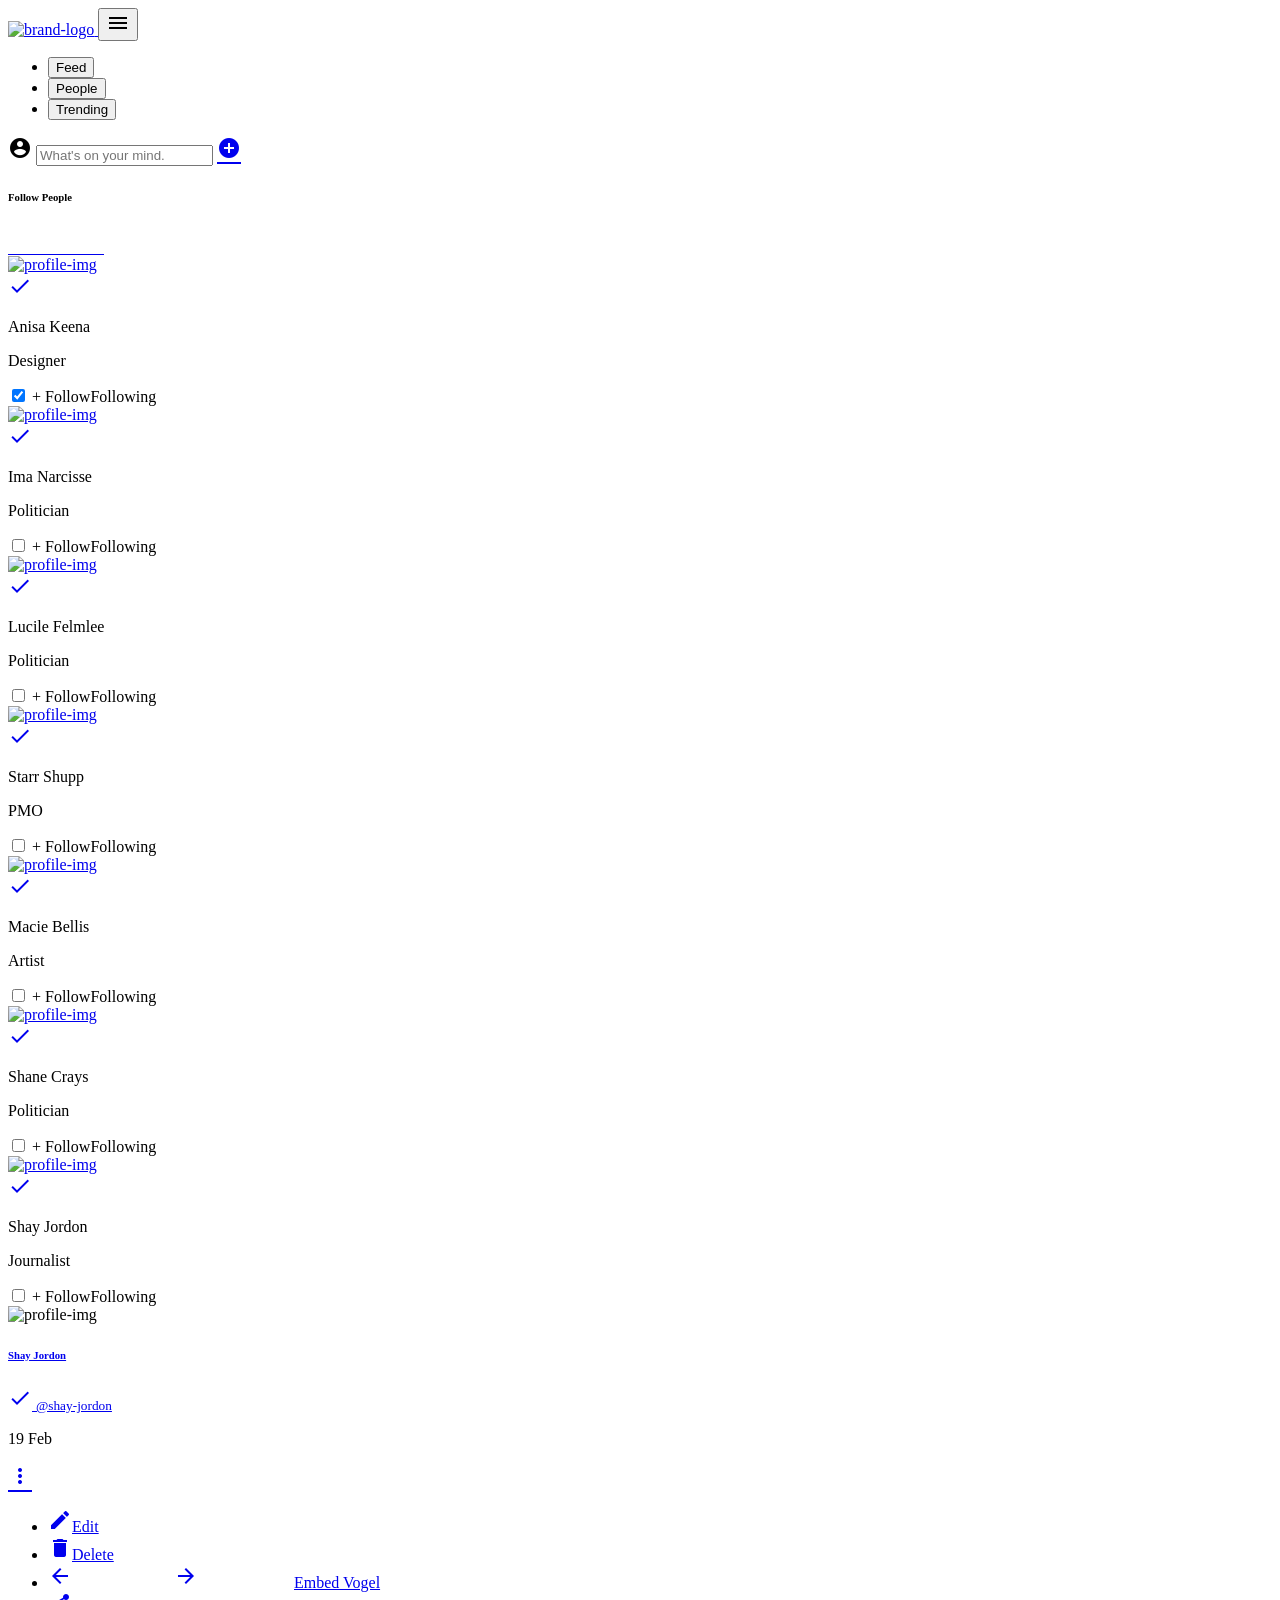
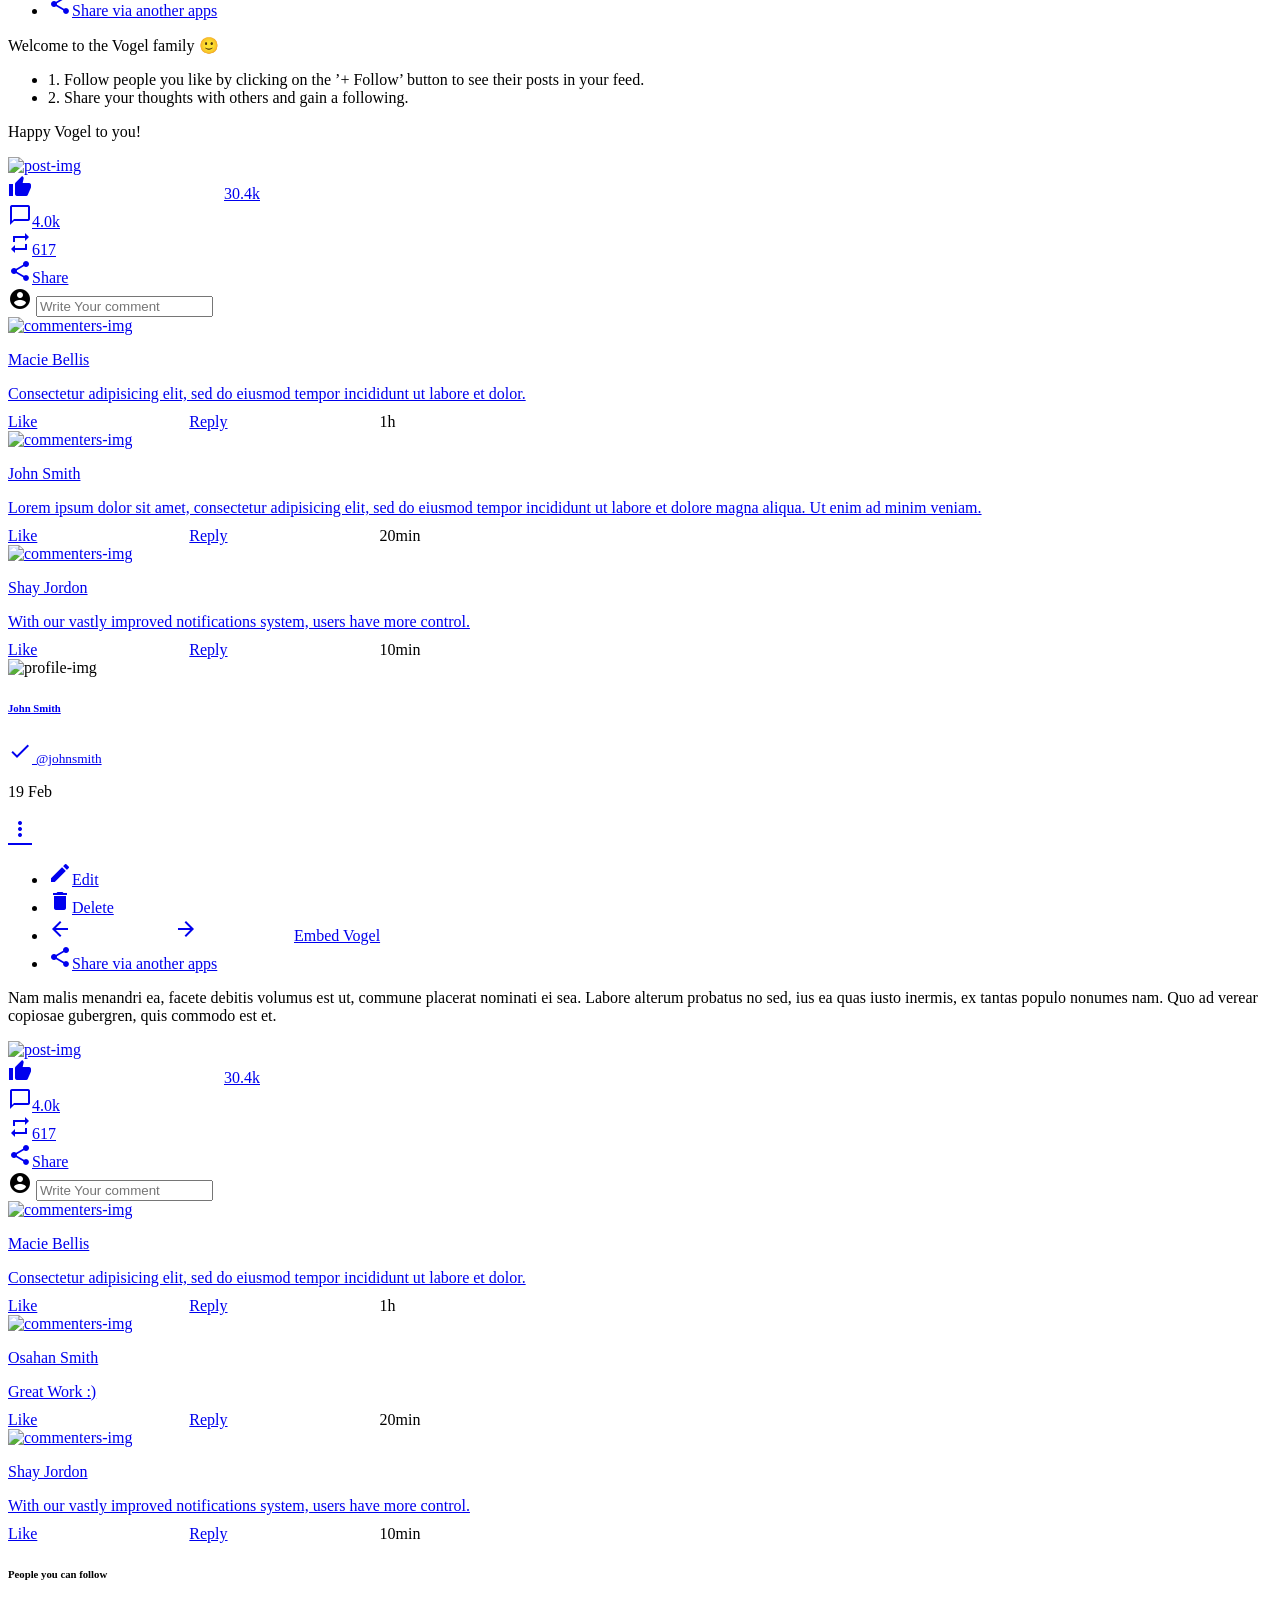
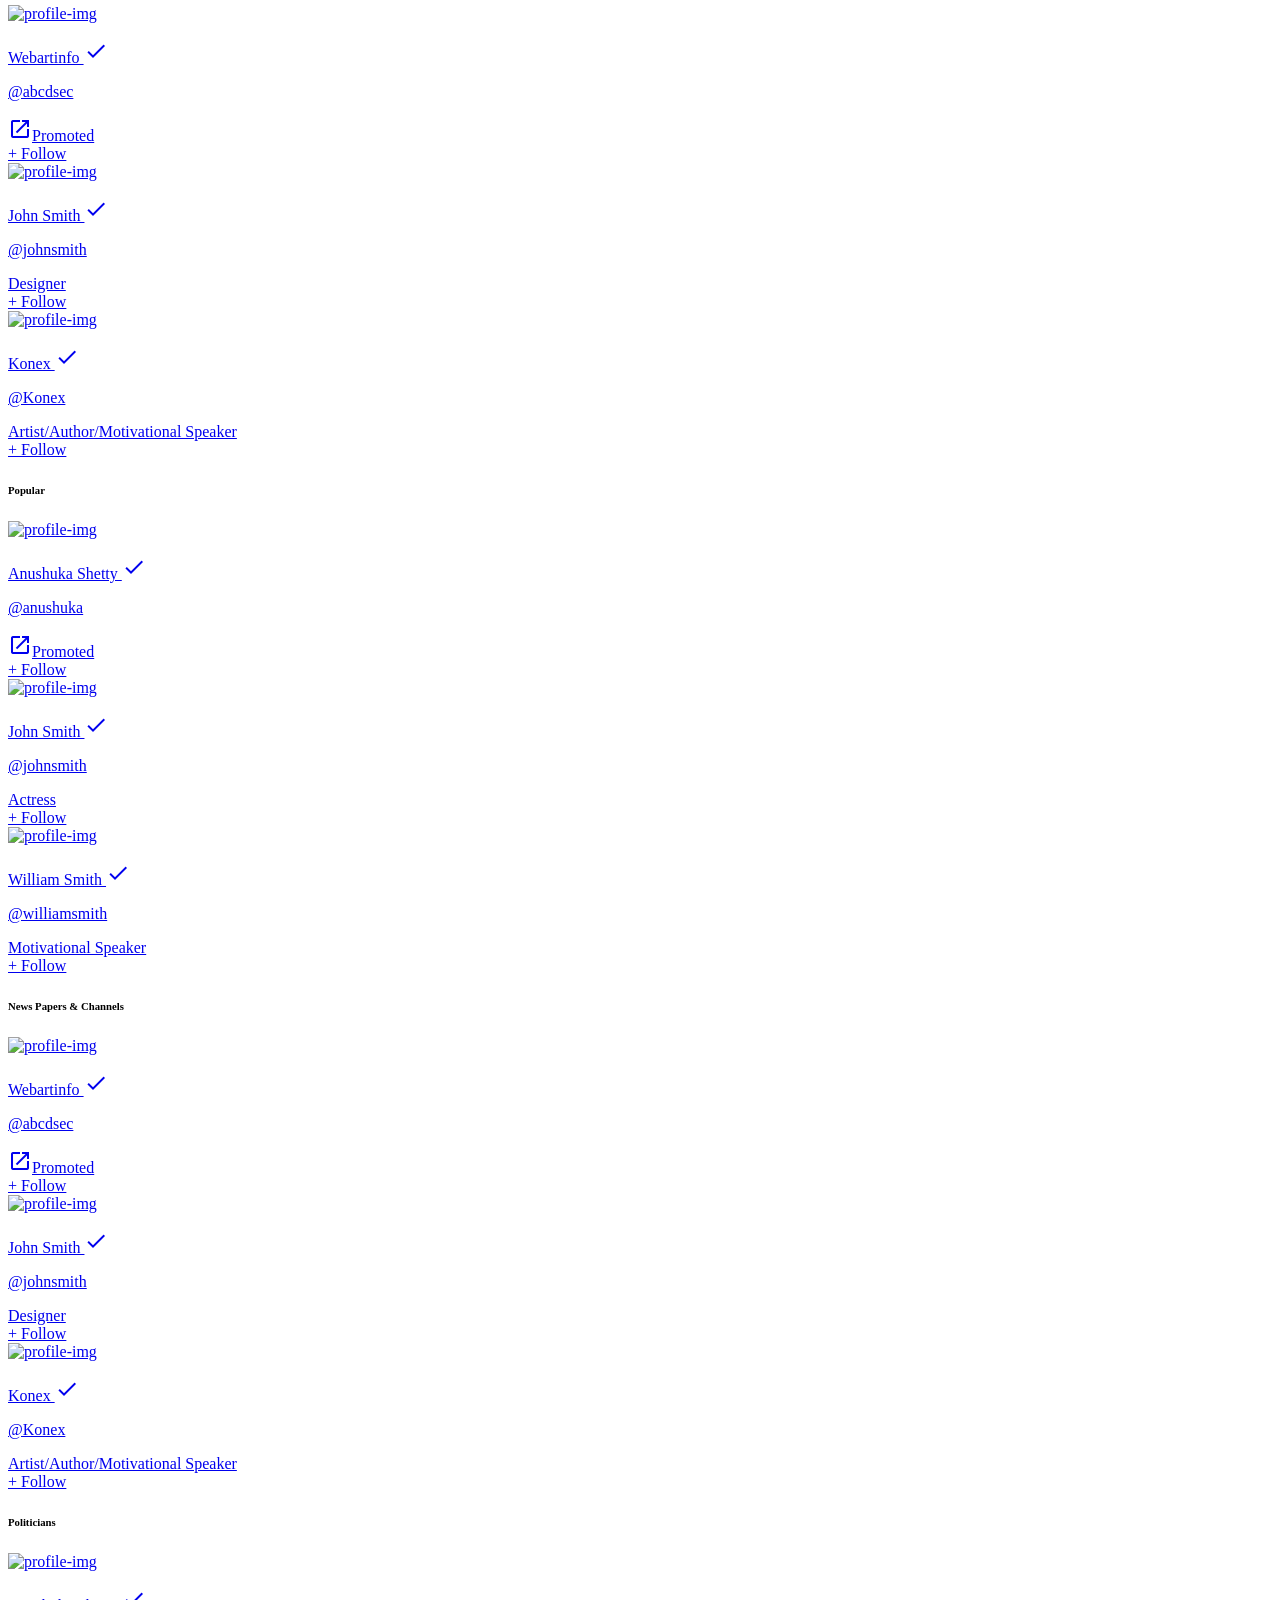
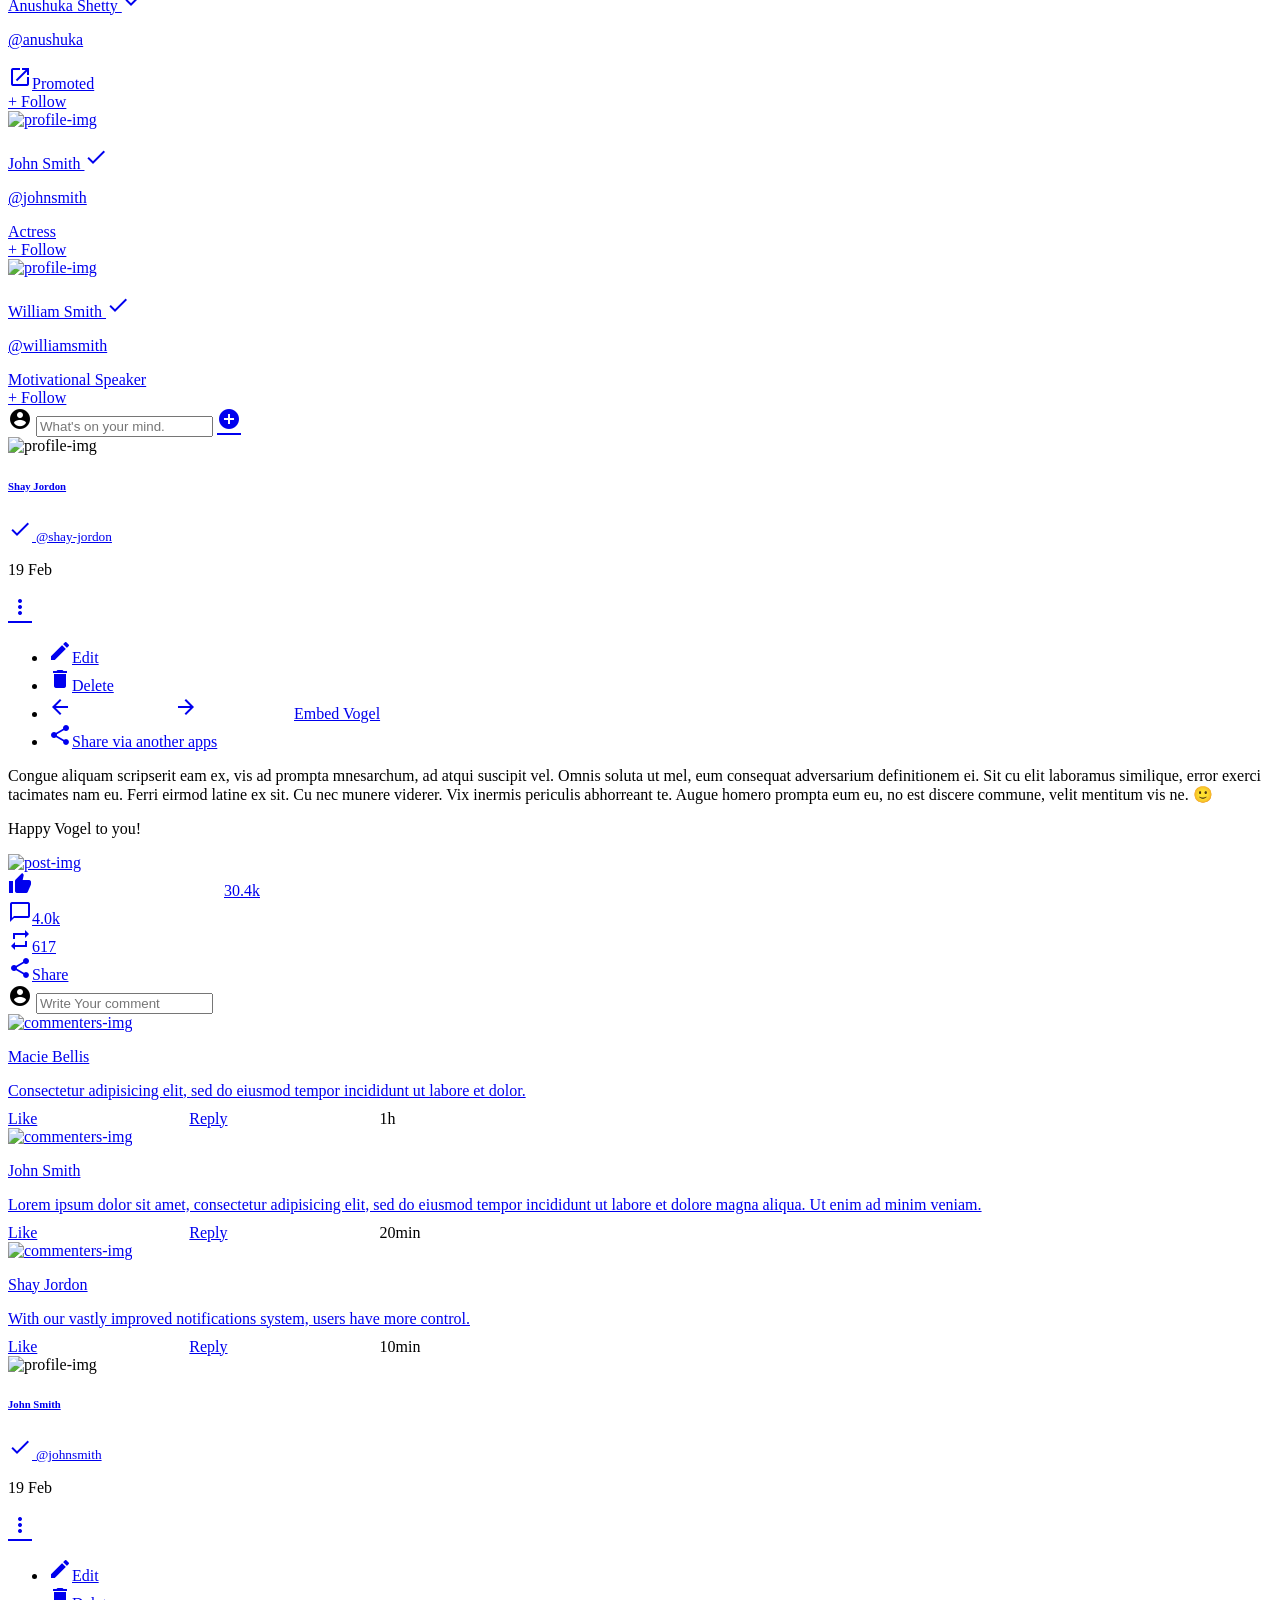
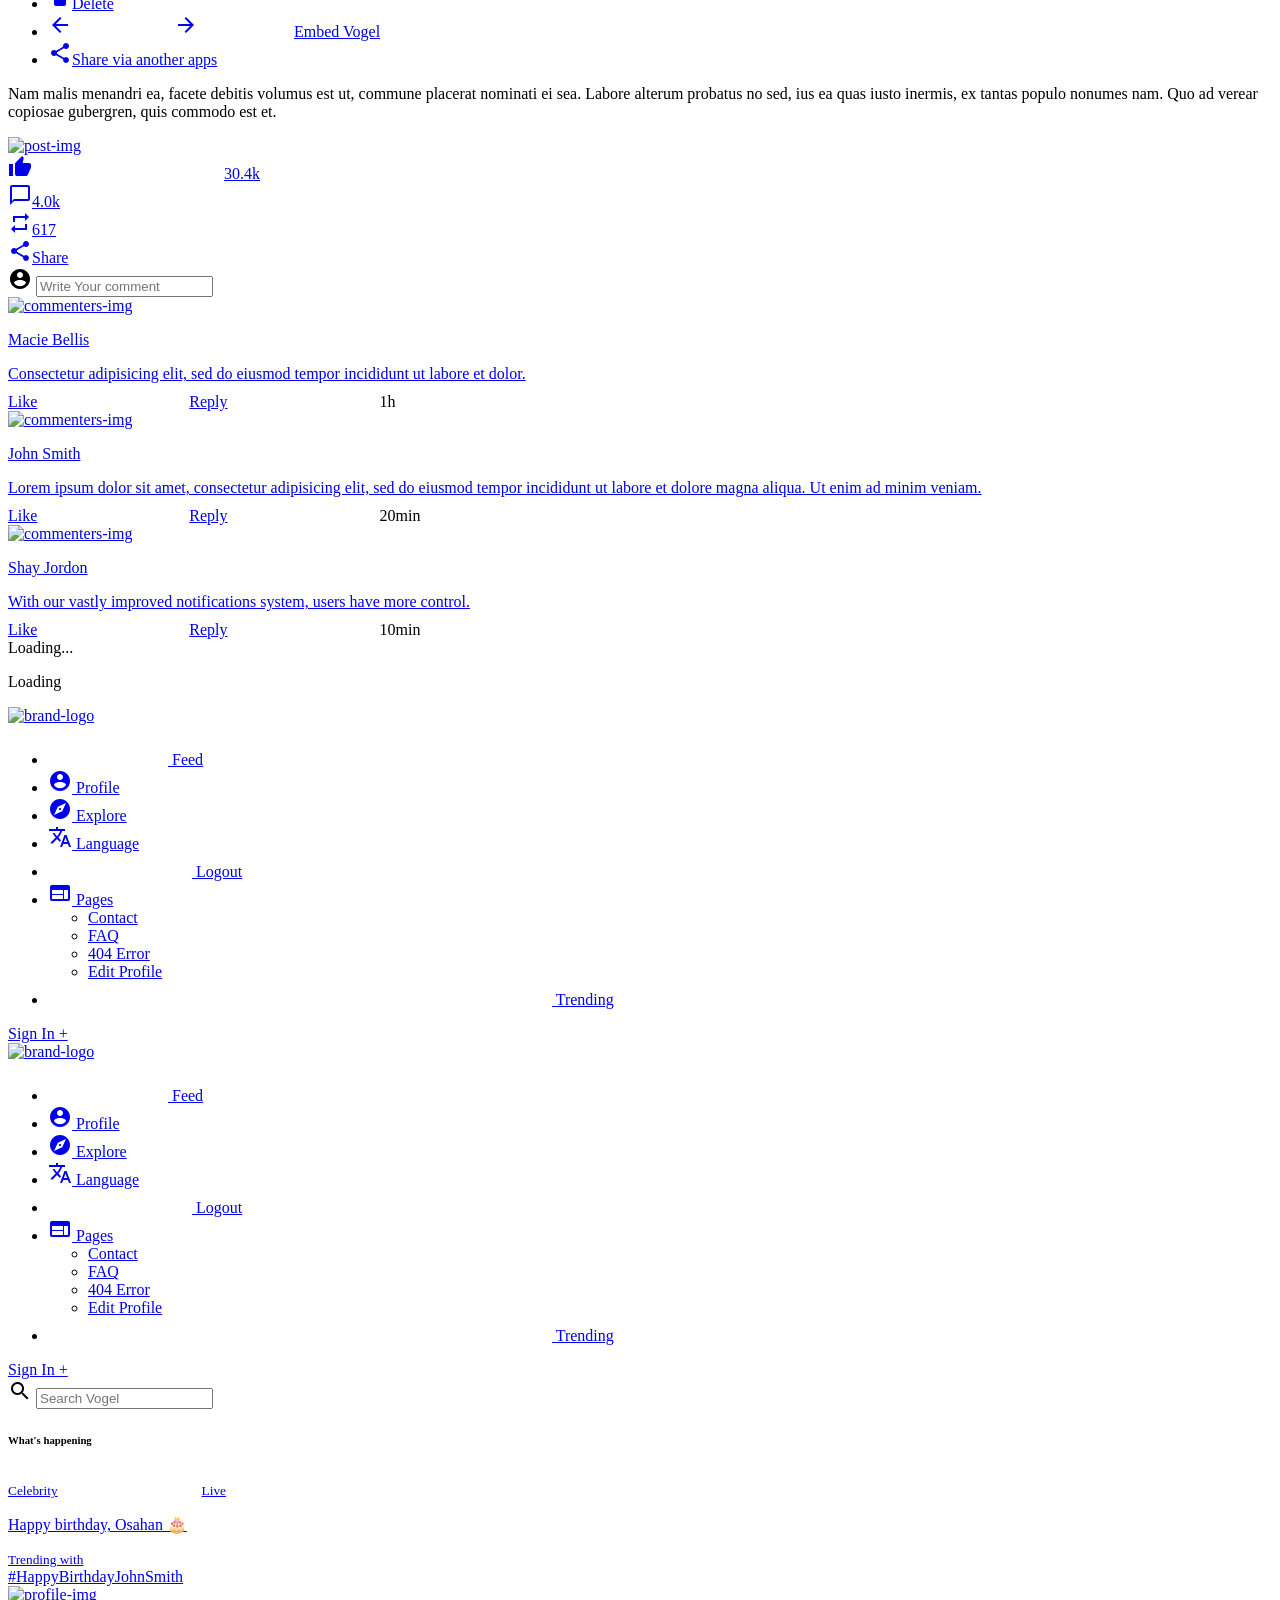
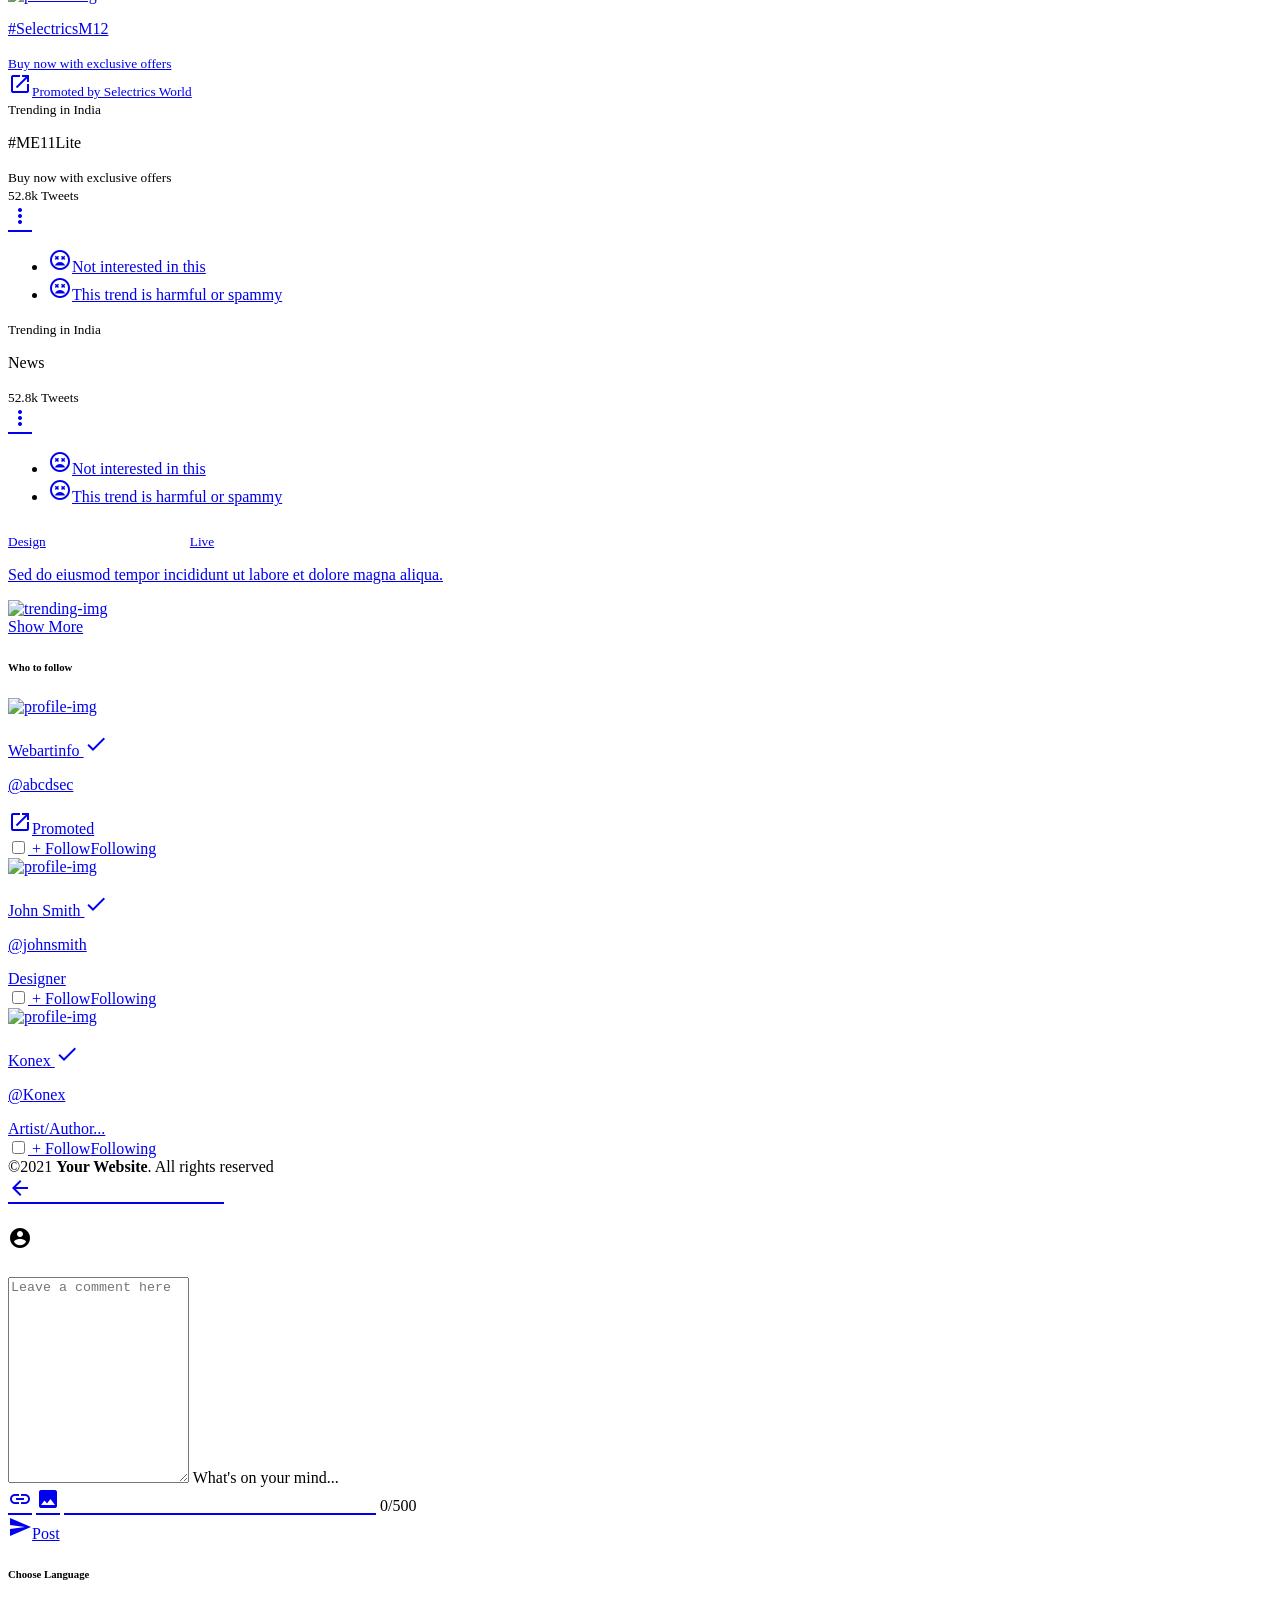
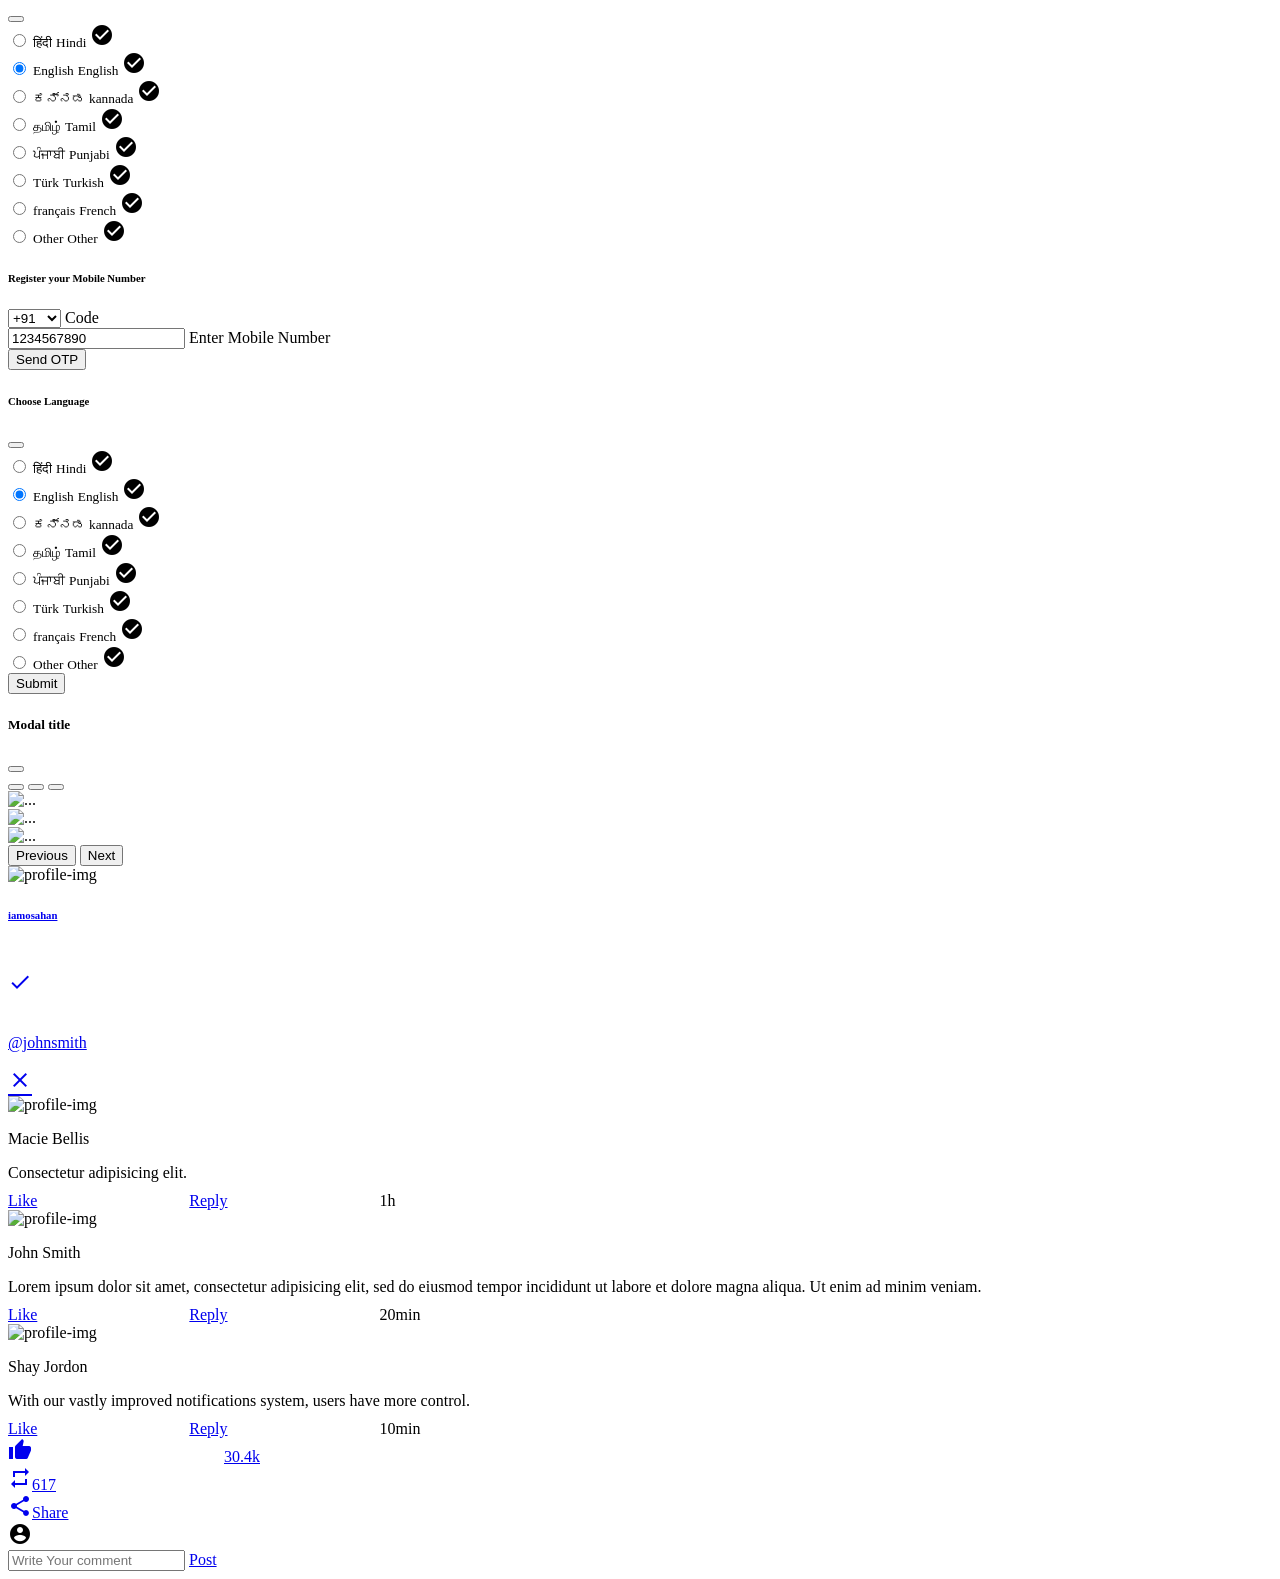
==== BE/src/main/resources/templates/index.html @ ec093f41 "프로젝트 css, js, html 파일 추가 및 설정" ====
<!DOCTYPE html>
<html lang="en">
   <head>
      <!-- Required meta tags -->
      <meta charset="utf-8">
      <meta name="viewport" content="width=device-width, initial-scale=1">
      <link th:rel="icon" type="@{image/png}" th:href="@{img/logo.png}">
      <title>Vogel - Social Network & Community HTML Template</title>
      <meta name="description" content="Vogel - Social Network & Community HTML Template" />
      <meta name="keywords" content="bootstrap5, e-learning, forum, games, online course, Social Community, social events, social feed, social media, social media template, social network html, social sharing, twitter" />
      <!-- Bootstrap CSS -->
      <link th:href="@{/vendor/bootstrap/css/bootstrap.min.css}" rel="stylesheet">
      <!-- Slich Slider -->
      <link th:href="@{/vendor/slick/slick/slick.css}" rel="stylesheet">
      <link th:href="@{/vendor/slick/slick/slick-theme.css}" rel="stylesheet">
      <!-- Icofont -->
      <link th:href="@{/vendor/icofont/icofont.min.css}" rel="stylesheet">
      <!-- Font Icons -->
      <link th:href="@{/vendor/icons/css/materialdesignicons.min.css}" rel="stylesheet" type="text/css">
      <!-- Custom Css -->
      <link th:href="@{/css/style.css}" rel="stylesheet">
      <!-- Material Icons -->
      <link href="https://fonts.googleapis.com/icon?family=Material+Icons" rel="stylesheet">
   </head>
   <body class="bg-light">
      <div class="web-none d-flex align-items-center px-3 pt-3">
         <a href="index.html" class="text-decoration-none">
         <img src="img/logo.png" class="img-fluid logo-mobile" alt="brand-logo">
         </a>
         <button class="ms-auto btn btn-primary ln-0" type="button" data-bs-toggle="offcanvas" data-bs-target="#offcanvasExample" aria-controls="offcanvasExample">
         <span class="material-icons">menu</span>
         </button>
      </div>
      <div class="py-4">
         <div class="container">
            <div class="row position-relative">
               <!-- Main Content -->
               <main class="col col-xl-6 order-xl-2 col-lg-12 order-lg-1 col-md-12 col-sm-12 col-12">
                  <div class="main-content">
                     <ul class="top-osahan-nav-tab nav nav-pills justify-content-center nav-justified mb-4 shadow-sm rounded-4 overflow-hidden bg-white sticky-sidebar2" id="pills-tab" role="tablist">
                        <li class="nav-item" role="presentation">
                           <button class="p-3 nav-link text-muted active" id="pills-feed-tab" data-bs-toggle="pill" data-bs-target="#pills-feed" type="button" role="tab" aria-controls="pills-feed" aria-selected="true">Feed</button>
                        </li>
                        <li class="nav-item" role="presentation">
                           <button class="p-3 nav-link text-muted" id="pills-people-tab" data-bs-toggle="pill" data-bs-target="#pills-people" type="button" role="tab" aria-controls="pills-people" aria-selected="false">People</button>
                        </li>
                        <li class="nav-item" role="presentation">
                           <button class="p-3 nav-link text-muted" id="pills-trending-tab" data-bs-toggle="pill" data-bs-target="#pills-trending" type="button" role="tab" aria-controls="pills-trending" aria-selected="false">Trending</button>
                        </li>
                     </ul>
                     <div class="tab-content" id="pills-tabContent">
                        <div class="tab-pane fade show active" id="pills-feed" role="tabpanel" aria-labelledby="pills-feed-tab">
                           <!-- Post Tab -->
                           <div class="input-group mb-4 shadow-sm rounded-4 overflow-hidden py-2 bg-white" data-bs-toggle="modal" data-bs-target="#postModal">
                              <span class="input-group-text material-icons border-0 bg-white text-primary">account_circle</span>
                              <input type="text" class="form-control border-0 fw-light ps-1" placeholder="What's on your mind.">
                              <a href="#" class="text-decoration-none input-group-text bg-white border-0 material-icons text-primary">add_circle</a>
                           </div>
                           <!-- Follow People -->
                           <div>
                              <div class="d-flex align-items-center justify-content-between mb-1">
                                 <h6 class="mb-0 fw-bold text-body">Follow People</h6>
                                 <a href="#" class="text-dark text-decoration-none material-icons">east</a>
                              </div>
                              <!-- Slider Accounts -->
                              <div class="account-slider">
                                 <!-- Account Item -->
                                 <div class="account-item">
                                    <div class="me-2 bg-white shadow-sm rounded-4 p-3 user-list-item d-flex justify-content-center my-2">
                                       <div class="text-center">
                                          <div class="position-relative d-flex justify-content-center">
                                             <a href="profile.html" class="text-decoration-none">
                                                <img src="img/rmate1.jpg" class="img-fluid rounded-circle mb-3" alt="profile-img">
                                                <div class="position-absolute">
                                                   <span class="material-icons bg-primary small p-1 fw-bold text-white rounded-circle">done</span>
                                                </div>
                                             </a>
                                          </div>
                                          <p class="fw-bold text-dark m-0">Anisa Keena</p>
                                          <p class="small text-muted">Designer</p>
                                          <div class="btn-group" role="group" aria-label="Basic checkbox toggle button group">
                                             <input type="checkbox" class="btn-check" id="btncheck1" checked>
                                             <label class="btn btn-outline-primary btn-sm px-3 rounded-pill" for="btncheck1"><span class="follow">+ Follow</span><span class="following d-none">Following</span></label>
                                          </div>
                                       </div>
                                    </div>
                                 </div>
                                 <!-- Account Item -->
                                 <div class="account-item">
                                    <div class="me-2 bg-white shadow-sm rounded-4 p-3 user-list-item d-flex justify-content-center my-2">
                                       <div class="text-center">
                                          <div class="position-relative d-flex justify-content-center">
                                             <a href="profile.html" class="text-decoration-none">
                                                <img src="img/rmate2.jpg" class="img-fluid rounded-circle mb-3" alt="profile-img">
                                                <div class="position-absolute">
                                                   <span class="material-icons bg-primary small p-1 fw-bold text-white rounded-circle">done</span>
                                                </div>
                                             </a>
                                          </div>
                                          <p class="fw-bold text-dark m-0">Ima Narcisse</p>
                                          <p class="small text-muted">Politician</p>
                                          <div class="btn-group" role="group" aria-label="Basic checkbox toggle button group">
                                             <input type="checkbox" class="btn-check" id="btncheck2">
                                             <label class="btn btn-outline-primary btn-sm px-3 rounded-pill" for="btncheck2"><span class="follow">+ Follow</span><span class="following d-none">Following</span></label>
                                          </div>
                                       </div>
                                    </div>
                                 </div>
                                 <!-- Account Item -->
                                 <div class="account-item">
                                    <div class="me-2 bg-white shadow-sm rounded-4 p-3 user-list-item d-flex justify-content-center my-2">
                                       <div class="text-center">
                                          <div class="position-relative d-flex justify-content-center">
                                             <a href="profile.html" class="text-decoration-none">
                                                <img src="img/rmate3.jpg" class="img-fluid rounded-circle mb-3" alt="profile-img">
                                                <div class="position-absolute">
                                                   <span class="material-icons bg-primary small p-1 fw-bold text-white rounded-circle">done</span>
                                                </div>
                                             </a>
                                          </div>
                                          <p class="fw-bold text-dark m-0">Lucile Felmlee</p>
                                          <p class="small text-muted">Politician</p>
                                          <div class="btn-group" role="group" aria-label="Basic checkbox toggle button group">
                                             <input type="checkbox" class="btn-check" id="btncheck3">
                                             <label class="btn btn-outline-primary btn-sm px-3 rounded-pill" for="btncheck3"><span class="follow">+ Follow</span><span class="following d-none">Following</span></label>
                                          </div>
                                       </div>
                                    </div>
                                 </div>
                                 <!-- Account Item -->
                                 <div class="account-item">
                                    <div class="me-2 bg-white shadow-sm rounded-4 p-3 user-list-item d-flex justify-content-center my-2">
                                       <div class="text-center">
                                          <div class="position-relative d-flex justify-content-center">
                                             <a href="profile.html" class="text-decoration-none">
                                                <img src="img/rmate4.jpg" class="img-fluid rounded-circle mb-3" alt="profile-img">
                                                <div class="position-absolute">
                                                   <span class="material-icons bg-primary small p-1 fw-bold text-white rounded-circle">done</span>
                                                </div>
                                             </a>
                                          </div>
                                          <p class="fw-bold text-dark m-0">Starr Shupp</p>
                                          <p class="small text-muted">PMO</p>
                                          <div class="btn-group" role="group" aria-label="Basic checkbox toggle button group">
                                             <input type="checkbox" class="btn-check" id="btncheck4">
                                             <label class="btn btn-outline-primary btn-sm px-3 rounded-pill" for="btncheck4"><span class="follow">+ Follow</span><span class="following d-none">Following</span></label>
                                          </div>
                                       </div>
                                    </div>
                                 </div>
                                 <!-- Account Item -->
                                 <div class="account-item">
                                    <div class="me-2 bg-white shadow-sm rounded-4 p-3 user-list-item d-flex justify-content-center my-2">
                                       <div class="text-center">
                                          <div class="position-relative d-flex justify-content-center">
                                             <a href="profile.html" class="text-decoration-none">
                                                <img src="img/rmate1.jpg" class="img-fluid rounded-circle mb-3" alt="profile-img">
                                                <div class="position-absolute">
                                                   <span class="material-icons bg-primary small p-1 fw-bold text-white rounded-circle">done</span>
                                                </div>
                                             </a>
                                          </div>
                                          <p class="fw-bold text-dark m-0">Macie Bellis</p>
                                          <p class="small text-muted">Artist</p>
                                          <div class="btn-group" role="group" aria-label="Basic checkbox toggle button group">
                                             <input type="checkbox" class="btn-check" id="btncheck5">
                                             <label class="btn btn-outline-primary btn-sm px-3 rounded-pill" for="btncheck5"><span class="follow">+ Follow</span><span class="following d-none">Following</span></label>
                                          </div>
                                       </div>
                                    </div>
                                 </div>
                                 <!-- Account Item -->
                                 <div class="account-item">
                                    <div class="me-2 bg-white shadow-sm rounded-4 p-3 user-list-item d-flex justify-content-center my-2">
                                       <div class="text-center">
                                          <div class="position-relative d-flex justify-content-center">
                                             <a href="profile.html" class="text-decoration-none">
                                                <img src="img/rmate2.jpg" class="img-fluid rounded-circle mb-3" alt="profile-img">
                                                <div class="position-absolute">
                                                   <span class="material-icons bg-primary small p-1 fw-bold text-white rounded-circle">done</span>
                                                </div>
                                             </a>
                                          </div>
                                          <p class="fw-bold text-dark m-0">Shane Crays</p>
                                          <p class="small text-muted">Politician</p>
                                          <div class="btn-group" role="group" aria-label="Basic checkbox toggle button group">
                                             <input type="checkbox" class="btn-check" id="btncheck6">
                                             <label class="btn btn-outline-primary btn-sm px-3 rounded-pill" for="btncheck6"><span class="follow">+ Follow</span><span class="following d-none">Following</span></label>
                                          </div>
                                       </div>
                                    </div>
                                 </div>
                                 <!-- Account Item -->
                                 <div class="account-item">
                                    <div class="me-2 bg-white shadow-sm rounded-4 p-3 user-list-item d-flex justify-content-center my-2">
                                       <div class="text-center">
                                          <div class="position-relative d-flex justify-content-center">
                                             <a href="profile.html" class="text-decoration-none">
                                                <img src="img/rmate3.jpg" class="img-fluid rounded-circle mb-3" alt="profile-img">
                                                <div class="position-absolute">
                                                   <span class="material-icons bg-primary small p-1 fw-bold text-white rounded-circle">done</span>
                                                </div>
                                             </a>
                                          </div>
                                          <p class="fw-bold text-dark m-0">Shay Jordon</p>
                                          <p class="small text-muted">Journalist</p>
                                          <div class="btn-group" role="group" aria-label="Basic checkbox toggle button group">
                                             <input type="checkbox" class="btn-check" id="btncheck7">
                                             <label class="btn btn-outline-primary btn-sm px-3 rounded-pill" for="btncheck7"><span class="follow">+ Follow</span><span class="following d-none">Following</span></label>
                                          </div>
                                       </div>
                                    </div>
                                 </div>
                              </div>
                              <!-- Feeds -->
                              <div class="pt-4 feeds">
                                 <!-- Feed Item -->
                                 <div class="bg-white p-3 feed-item rounded-4 mb-3 shadow-sm">
                                    <div class="d-flex">
                                       <img src="img/rmate2.jpg" class="img-fluid rounded-circle user-img" alt="profile-img">
                                       <div class="d-flex ms-3 align-items-start w-100">
                                          <div class="w-100">
                                             <div class="d-flex align-items-center justify-content-between">
                                                <a href="profile.html" class="text-decoration-none d-flex align-items-center">
                                                   <h6 class="fw-bold mb-0 text-body">Shay Jordon</h6>
                                                   <span class="ms-2 material-icons bg-primary p-0 md-16 fw-bold text-white rounded-circle ov-icon">done</span>
                                                   <small class="text-muted ms-2">@shay-jordon</small>
                                                </a>
                                                <div class="d-flex align-items-center small">
                                                   <p class="text-muted mb-0">19 Feb</p>
                                                   <div class="dropdown">
                                                      <a href="#" class="text-muted text-decoration-none material-icons ms-2 md-20 rounded-circle bg-light p-1" id="dropdownMenuButton1" data-bs-toggle="dropdown" aria-expanded="false">more_vert</a>
                                                      <ul class="dropdown-menu fs-13 dropdown-menu-end" aria-labelledby="dropdownMenuButton1">
                                                         <li><a class="dropdown-item text-muted" href="#"><span class="material-icons md-13 me-1">edit</span>Edit</a></li>
                                                         <li><a class="dropdown-item text-muted" href="#"><span class="material-icons md-13 me-1">delete</span>Delete</a></li>
                                                         <li><a class="dropdown-item text-muted" href="#"><span class="material-icons md-13 me-1 ltsp-n5">arrow_back_ios arrow_forward_ios</span>Embed Vogel</a></li>
                                                         <li><a class="dropdown-item text-muted d-flex align-items-center" href="#"><span class="material-icons md-13 me-1">share</span>Share via another apps</a></li>
                                                      </ul>
                                                   </div>
                                                </div>
                                             </div>
                                             <div class="my-2">
                                                <p class="mb-3 text-primary">Welcome to the Vogel family 🙂</p>
                                                <ul class="list-unstyled mb-3">
                                                   <li>1. Follow people you like by clicking on the ’+ Follow’ button to see their posts in your feed.</li>
                                                   <li>2. Share your thoughts with others and gain a following.</li>
                                                </ul>
                                                <p class="text-dark">Happy Vogel to you!</p>
                                                <a href="#" class="text-decoration-none" data-bs-toggle="modal" data-bs-target="#commentModal">
                                                <img src="img/post1.png" class="img-fluid rounded mb-3" alt="post-img">
                                                </a>
                                                <div class="d-flex align-items-center justify-content-between mb-2">
                                                   <div>
                                                      <a href="#" class="text-muted text-decoration-none d-flex align-items-start fw-light"><span class="material-icons md-20 me-2">thumb_up_off_alt</span><span>30.4k</span></a>
                                                   </div>
                                                   <div>
                                                      <a href="#" class="text-muted text-decoration-none d-flex align-items-start fw-light"><span class="material-icons md-20 me-2">chat_bubble_outline</span><span>4.0k</span></a>
                                                   </div>
                                                   <div>
                                                      <a href="#" class="text-muted text-decoration-none d-flex align-items-start fw-light"><span class="material-icons md-20 me-2">repeat</span><span>617</span></a>
                                                   </div>
                                                   <div>
                                                      <a href="#" class="text-muted text-decoration-none d-flex align-items-start fw-light"><span class="material-icons md-18 me-2">share</span><span>Share</span></a>
                                                   </div>
                                                </div>
                                                <div class="d-flex align-items-center mb-3" data-bs-toggle="modal" data-bs-target="#commentModal">
                                                   <span class="material-icons bg-white border-0 text-primary pe-2 md-36">account_circle</span>
                                                   <input type="text" class="form-control form-control-sm rounded-3 fw-light" placeholder="Write Your comment">
                                                </div>
                                                <div class="comments">
                                                   <div class="d-flex mb-2">
                                                      <a href="#" class="text-dark text-decoration-none" data-bs-toggle="modal" data-bs-target="#commentModal">
                                                      <img src="img/rmate1.jpg" class="img-fluid rounded-circle" alt="commenters-img">
                                                      </a>
                                                      <div class="ms-2 small">
                                                         <a href="#" class="text-dark text-decoration-none" data-bs-toggle="modal" data-bs-target="#commentModal">
                                                            <div class="bg-light px-3 py-2 rounded-4 mb-1 chat-text">
                                                               <p class="fw-500 mb-0">Macie Bellis</p>
                                                               <span class="text-muted">Consectetur adipisicing elit, sed do eiusmod tempor incididunt ut labore et dolor.</span>
                                                            </div>
                                                         </a>
                                                         <div class="d-flex align-items-center ms-2">
                                                            <a href="#" class="small text-muted text-decoration-none">Like</a>
                                                            <span class="fs-3 text-muted material-icons mx-1">circle</span>
                                                            <a href="#" class="small text-muted text-decoration-none">Reply</a>
                                                            <span class="fs-3 text-muted material-icons mx-1">circle</span>
                                                            <span class="small text-muted">1h</span>
                                                         </div>
                                                      </div>
                                                   </div>
                                                   <div class="d-flex mb-2">
                                                      <a href="#" class="text-dark text-decoration-none" data-bs-toggle="modal" data-bs-target="#commentModal">
                                                      <img src="img/rmate3.jpg" class="img-fluid rounded-circle" alt="commenters-img">
                                                      </a>
                                                      <div class="ms-2 small">
                                                         <a href="#" class="text-dark text-decoration-none" data-bs-toggle="modal" data-bs-target="#commentModal">
                                                            <div class="bg-light px-3 py-2 rounded-4 mb-1 chat-text">
                                                               <p class="fw-500 mb-0">John Smith</p>
                                                               <span class="text-muted">Lorem ipsum dolor sit amet, consectetur adipisicing elit, sed do eiusmod tempor incididunt ut labore et dolore magna aliqua. Ut enim ad minim veniam.</span>
                                                            </div>
                                                         </a>
                                                         <div class="d-flex align-items-center ms-2">
                                                            <a href="#" class="small text-muted text-decoration-none">Like</a>
                                                            <span class="fs-3 text-muted material-icons mx-1">circle</span>
                                                            <a href="#" class="small text-muted text-decoration-none">Reply</a>
                                                            <span class="fs-3 text-muted material-icons mx-1">circle</span>
                                                            <span class="small text-muted">20min</span>
                                                         </div>
                                                      </div>
                                                   </div>
                                                   <div class="d-flex mb-2">
                                                      <a href="#" class="text-dark text-decoration-none" data-bs-toggle="modal" data-bs-target="#commentModal">
                                                      <img src="img/rmate2.jpg" class="img-fluid rounded-circle" alt="commenters-img">
                                                      </a>
                                                      <div class="ms-2 small">
                                                         <a href="#" class="text-dark text-decoration-none" data-bs-toggle="modal" data-bs-target="#commentModal">
                                                            <div class="bg-light px-3 py-2 rounded-4 mb-1 chat-text">
                                                               <p class="fw-500 mb-0">Shay Jordon</p>
                                                               <span class="text-muted">With our vastly improved notifications system, users have more control.</span>
                                                            </div>
                                                         </a>
                                                         <div class="d-flex align-items-center ms-2">
                                                            <a href="#" class="small text-muted text-decoration-none">Like</a>
                                                            <span class="fs-3 text-muted material-icons mx-1">circle</span>
                                                            <a href="#" class="small text-muted text-decoration-none">Reply</a>
                                                            <span class="fs-3 text-muted material-icons mx-1">circle</span>
                                                            <span class="small text-muted">10min</span>
                                                         </div>
                                                      </div>
                                                   </div>
                                                </div>
                                             </div>
                                          </div>
                                       </div>
                                    </div>
                                 </div>
                                 <!-- Feed Item -->
                                 <div class="bg-white p-3 feed-item rounded-4 mb-3 shadow-sm">
                                    <div class="d-flex">
                                       <img src="img/rmate4.jpg" class="img-fluid rounded-circle user-img" alt="profile-img">
                                       <div class="d-flex ms-3 align-items-start w-100">
                                          <div class="w-100">
                                             <div class="d-flex align-items-center justify-content-between">
                                                <a href="profile.html" class="text-decoration-none d-flex align-items-center">
                                                   <h6 class="fw-bold mb-0 text-body">John Smith</h6>
                                                   <span class="ms-2 material-icons bg-primary p-0 md-16 fw-bold text-white rounded-circle ov-icon">done</span>
                                                   <small class="text-muted ms-2">@johnsmith</small>
                                                </a>
                                                <div class="d-flex align-items-center small">
                                                   <p class="text-muted mb-0">19 Feb</p>
                                                   <div class="dropdown">
                                                      <a href="#" class="text-muted text-decoration-none material-icons ms-2 md-20 rounded-circle bg-light p-1" id="dropdownMenuButton2" data-bs-toggle="dropdown" aria-expanded="false">more_vert</a>
                                                      <ul class="dropdown-menu fs-13 dropdown-menu-end" aria-labelledby="dropdownMenuButton2">
                                                         <li><a class="dropdown-item text-muted" href="#"><span class="material-icons md-13 me-1">edit</span>Edit</a></li>
                                                         <li><a class="dropdown-item text-muted" href="#"><span class="material-icons md-13 me-1">delete</span>Delete</a></li>
                                                         <li><a class="dropdown-item text-muted" href="#"><span class="material-icons md-13 me-1 ltsp-n5">arrow_back_ios arrow_forward_ios</span>Embed Vogel</a></li>
                                                         <li><a class="dropdown-item text-muted d-flex align-items-center" href="#"><span class="material-icons md-13 me-1">share</span>Share via another apps</a></li>
                                                      </ul>
                                                   </div>
                                                </div>
                                             </div>
                                             <div class="my-2">
                                                <p>Nam malis menandri ea, facete debitis volumus est ut, commune placerat nominati ei sea. Labore alterum probatus no sed, ius ea quas iusto inermis, ex tantas populo nonumes nam. Quo ad verear copiosae gubergren, quis commodo est et. </p>
                                                <a href="#" class="text-decoration-none" data-bs-toggle="modal" data-bs-target="#commentModal">
                                                <img src="img/post2.png" class="img-fluid rounded mb-3" alt="post-img">
                                                </a>
                                                <div class="d-flex align-items-center justify-content-between mb-2">
                                                   <div>
                                                      <a href="#" class="text-muted text-decoration-none d-flex align-items-start fw-light"><span class="material-icons md-20 me-2">thumb_up_off_alt</span><span>30.4k</span></a>
                                                   </div>
                                                   <div>
                                                      <a href="#" class="text-muted text-decoration-none d-flex align-items-start fw-light"><span class="material-icons md-20 me-2">chat_bubble_outline</span><span>4.0k</span></a>
                                                   </div>
                                                   <div>
                                                      <a href="#" class="text-muted text-decoration-none d-flex align-items-start fw-light"><span class="material-icons md-20 me-2">repeat</span><span>617</span></a>
                                                   </div>
                                                   <div>
                                                      <a href="#" class="text-muted text-decoration-none d-flex align-items-start fw-light"><span class="material-icons md-18 me-2">share</span><span>Share</span></a>
                                                   </div>
                                                </div>
                                                <div class="d-flex align-items-center mb-3" data-bs-toggle="modal" data-bs-target="#commentModal">
                                                   <span class="material-icons bg-white border-0 text-primary pe-2 md-36">account_circle</span>
                                                   <input type="text" class="form-control form-control-sm rounded-3 fw-light" placeholder="Write Your comment">
                                                </div>
                                                <div class="comments">
                                                   <div class="d-flex mb-2">
                                                      <a href="#" class="text-dark text-decoration-none" data-bs-toggle="modal" data-bs-target="#commentModal">
                                                      <img src="img/rmate1.jpg" class="img-fluid rounded-circle" alt="commenters-img">
                                                      </a>
                                                      <div class="ms-2 small">
                                                         <a href="#" class="text-dark text-decoration-none" data-bs-toggle="modal" data-bs-target="#commentModal">
                                                            <div class="bg-light px-3 py-2 rounded-4 mb-1 chat-text">
                                                               <p class="fw-500 mb-0">Macie Bellis</p>
                                                               <span class="text-muted">Consectetur adipisicing elit, sed do eiusmod tempor incididunt ut labore et dolor.</span>
                                                            </div>
                                                         </a>
                                                         <div class="d-flex align-items-center ms-2">
                                                            <a href="#" class="small text-muted text-decoration-none">Like</a>
                                                            <span class="fs-3 text-muted material-icons mx-1">circle</span>
                                                            <a href="#" class="small text-muted text-decoration-none">Reply</a>
                                                            <span class="fs-3 text-muted material-icons mx-1">circle</span>
                                                            <span class="small text-muted">1h</span>
                                                         </div>
                                                      </div>
                                                   </div>
                                                   <div class="d-flex mb-2">
                                                      <a href="#" class="text-dark text-decoration-none" data-bs-toggle="modal" data-bs-target="#commentModal">
                                                      <img src="img/rmate3.jpg" class="img-fluid rounded-circle" alt="commenters-img">
                                                      </a>
                                                      <div class="ms-2 small">
                                                         <a href="#" class="text-dark text-decoration-none" data-bs-toggle="modal" data-bs-target="#commentModal">
                                                            <div class="bg-light px-3 py-2 rounded-4 mb-1 chat-text">
                                                               <p class="fw-500 mb-0">Osahan Smith</p>
                                                               <span class="text-muted">Great Work :)</span>
                                                            </div>
                                                         </a>
                                                         <div class="d-flex align-items-center ms-2">
                                                            <a href="#" class="small text-muted text-decoration-none">Like</a>
                                                            <span class="fs-3 text-muted material-icons mx-1">circle</span>
                                                            <a href="#" class="small text-muted text-decoration-none">Reply</a>
                                                            <span class="fs-3 text-muted material-icons mx-1">circle</span>
                                                            <span class="small text-muted">20min</span>
                                                         </div>
                                                      </div>
                                                   </div>
                                                   <div class="d-flex mb-2">
                                                      <a href="#" class="text-dark text-decoration-none" data-bs-toggle="modal" data-bs-target="#commentModal">
                                                      <img src="img/rmate2.jpg" class="img-fluid rounded-circle" alt="commenters-img">
                                                      </a>
                                                      <div class="ms-2 small">
                                                         <a href="#" class="text-dark text-decoration-none" data-bs-toggle="modal" data-bs-target="#commentModal">
                                                            <div class="bg-light px-3 py-2 rounded-4 mb-1 chat-text">
                                                               <p class="fw-500 mb-0">Shay Jordon</p>
                                                               <span class="text-muted">With our vastly improved notifications system, users have more control.</span>
                                                            </div>
                                                         </a>
                                                         <div class="d-flex align-items-center ms-2">
                                                            <a href="#" class="small text-muted text-decoration-none">Like</a>
                                                            <span class="fs-3 text-muted material-icons mx-1">circle</span>
                                                            <a href="#" class="small text-muted text-decoration-none">Reply</a>
                                                            <span class="fs-3 text-muted material-icons mx-1">circle</span>
                                                            <span class="small text-muted">10min</span>
                                                         </div>
                                                      </div>
                                                   </div>
                                                </div>
                                             </div>
                                          </div>
                                       </div>
                                    </div>
                                 </div>
                              </div>
                           </div>
                        </div>
                        <div class="tab-pane fade" id="pills-people" role="tabpanel" aria-labelledby="pills-people-tab">
                           <h6 class="mb-3 fw-bold text-body">People you can follow</h6>
                           <div class="bg-white rounded-4 overflow-hidden mb-4 shadow-sm">
                              <!-- Account Item -->
                              <a href="profile.html" class="p-3 border-bottom d-flex text-dark text-decoration-none account-item pf-item">
                                 <img src="img/rmate5.jpg" class="img-fluid rounded-circle me-3" alt="profile-img">
                                 <div>
                                    <p class="fw-bold mb-0 pe-3 d-flex align-items-center">Webartinfo <span class="ms-2 material-icons bg-primary p-0 md-16 fw-bold text-white rounded-circle ov-icon">done</span></p>
                                    <div class="text-muted fw-light">
                                       <p class="mb-1 small">@abcdsec</p>
                                       <span class="text-muted d-flex align-items-center small"><span class="material-icons me-1 small">open_in_new</span>Promoted</span>
                                    </div>
                                 </div>
                                 <div class="ms-auto">
                                    <span class="btn btn-outline-primary btn-sm px-3 rounded-pill">+ Follow</span>
                                 </div>
                              </a>
                              <!-- Account Item -->
                              <a href="profile.html" class="p-3 border-bottom d-flex text-dark text-decoration-none account-item pf-item">
                                 <img src="img/rmate4.jpg" class="img-fluid rounded-circle me-3" alt="profile-img">
                                 <div>
                                    <p class="fw-bold mb-0 pe-3 d-flex align-items-center">John Smith <span class="ms-2 material-icons bg-primary p-0 md-16 fw-bold text-white rounded-circle ov-icon">done</span></p>
                                    <div>
                                       <p class="fw-light text-muted mb-1 small">@johnsmith</p>
                                       <span class="d-flex align-items-center small">Designer</span>
                                    </div>
                                 </div>
                                 <div class="ms-auto">
                                    <span class="btn btn-outline-primary btn-sm px-3 rounded-pill">+ Follow</span>
                                 </div>
                              </a>
                              <!-- Account Item -->
                              <a href="profile.html" class="p-3 d-flex text-dark text-decoration-none account-item pf-item">
                                 <img src="img/rmate3.jpg" class="img-fluid rounded-circle me-3" alt="profile-img">
                                 <div>
                                    <p class="fw-bold mb-0 pe-3 d-flex align-items-center">Konex <span class="ms-2 material-icons bg-primary p-0 md-16 fw-bold text-white rounded-circle ov-icon">done</span></p>
                                    <div>
                                       <p class="text-muted fw-light mb-1 small">@Konex</p>
                                       <span class="d-flex align-items-center small">Artist/Author/Motivational Speaker</span>
                                    </div>
                                 </div>
                                 <div class="ms-auto">
                                    <span class="btn btn-outline-primary btn-sm px-3 rounded-pill">+ Follow</span>
                                 </div>
                              </a>
                           </div>
                           <h6 class="mb-3 fw-bold text-body">Popular</h6>
                           <div class="bg-white rounded-4 overflow-hidden mb-4 shadow-sm">
                              <!-- Account Item -->
                              <a href="profile.html" class="p-3 border-bottom d-flex text-dark text-decoration-none account-item pf-item">
                                 <img src="img/rmate2.jpg" class="img-fluid rounded-circle me-3" alt="profile-img">
                                 <div>
                                    <p class="fw-bold mb-0 pe-3 d-flex align-items-center">Anushuka Shetty <span class="ms-2 material-icons bg-primary p-0 md-16 fw-bold text-white rounded-circle ov-icon">done</span></p>
                                    <div class="text-muted fw-light">
                                       <p class="mb-1 small">@anushuka</p>
                                       <span class="text-muted d-flex align-items-center small"><span class="material-icons me-1 small">open_in_new</span>Promoted</span>
                                    </div>
                                 </div>
                                 <div class="ms-auto">
                                    <span class="btn btn-outline-primary btn-sm px-3 rounded-pill">+ Follow</span>
                                 </div>
                              </a>
                              <!-- Account Item -->
                              <a href="profile.html" class="p-3 border-bottom d-flex text-dark text-decoration-none account-item pf-item">
                                 <img src="img/rmate4.jpg" class="img-fluid rounded-circle me-3" alt="profile-img">
                                 <div>
                                    <p class="fw-bold mb-0 pe-3 d-flex align-items-center">John Smith <span class="ms-2 material-icons bg-primary p-0 md-16 fw-bold text-white rounded-circle ov-icon">done</span></p>
                                    <div>
                                       <p class="fw-light text-muted mb-1 small">@johnsmith</p>
                                       <span class="d-flex align-items-center small">Actress</span>
                                    </div>
                                 </div>
                                 <div class="ms-auto">
                                    <span class="btn btn-outline-primary btn-sm px-3 rounded-pill">+ Follow</span>
                                 </div>
                              </a>
                              <!-- Account Item -->
                              <a href="profile.html" class="p-3 d-flex text-dark text-decoration-none account-item pf-item">
                                 <img src="img/rmate6.jpg" class="img-fluid rounded-circle me-3" alt="profile-img">
                                 <div>
                                    <p class="fw-bold mb-0 pe-3 d-flex align-items-center">William Smith <span class="ms-2 material-icons bg-primary p-0 md-16 fw-bold text-white rounded-circle ov-icon">done</span></p>
                                    <div>
                                       <p class="text-muted fw-light mb-1 small">@williamsmith</p>
                                       <span class="d-flex align-items-center small">Motivational Speaker</span>
                                    </div>
                                 </div>
                                 <div class="ms-auto">
                                    <span class="btn btn-outline-primary btn-sm px-3 rounded-pill">+ Follow</span>
                                 </div>
                              </a>
                           </div>
                           <h6 class="mb-3 fw-bold text-body">News Papers & Channels</h6>
                           <div class="bg-white rounded-4 overflow-hidden mb-4 shadow-sm">
                              <!-- Account Item -->
                              <a href="profile.html" class="p-3 border-bottom d-flex text-dark text-decoration-none account-item pf-item">
                                 <img src="img/rmate5.jpg" class="img-fluid rounded-circle me-3" alt="profile-img">
                                 <div>
                                    <p class="fw-bold mb-0 pe-3 d-flex align-items-center">Webartinfo <span class="ms-2 material-icons bg-primary p-0 md-16 fw-bold text-white rounded-circle ov-icon">done</span></p>
                                    <div class="text-muted fw-light">
                                       <p class="mb-1 small">@abcdsec</p>
                                       <span class="text-muted d-flex align-items-center small"><span class="material-icons me-1 small">open_in_new</span>Promoted</span>
                                    </div>
                                 </div>
                                 <div class="ms-auto">
                                    <span class="btn btn-outline-primary btn-sm px-3 rounded-pill">+ Follow</span>
                                 </div>
                              </a>
                              <!-- Account Item -->
                              <a href="profile.html" class="p-3 border-bottom d-flex text-dark text-decoration-none account-item pf-item">
                                 <img src="img/rmate4.jpg" class="img-fluid rounded-circle me-3" alt="profile-img">
                                 <div>
                                    <p class="fw-bold mb-0 pe-3 d-flex align-items-center">John Smith <span class="ms-2 material-icons bg-primary p-0 md-16 fw-bold text-white rounded-circle ov-icon">done</span></p>
                                    <div>
                                       <p class="fw-light text-muted mb-1 small">@johnsmith</p>
                                       <span class="d-flex align-items-center small">Designer</span>
                                    </div>
                                 </div>
                                 <div class="ms-auto">
                                    <span class="btn btn-outline-primary btn-sm px-3 rounded-pill">+ Follow</span>
                                 </div>
                              </a>
                              <!-- Account Item -->
                              <a href="profile.html" class="p-3 d-flex text-dark text-decoration-none account-item pf-item">
                                 <img src="img/rmate3.jpg" class="img-fluid rounded-circle me-3" alt="profile-img">
                                 <div>
                                    <p class="fw-bold mb-0 pe-3 d-flex align-items-center">Konex <span class="ms-2 material-icons bg-primary p-0 md-16 fw-bold text-white rounded-circle ov-icon">done</span></p>
                                    <div>
                                       <p class="text-muted fw-light mb-1 small">@Konex</p>
                                       <span class="d-flex align-items-center small">Artist/Author/Motivational Speaker</span>
                                    </div>
                                 </div>
                                 <div class="ms-auto">
                                    <span class="btn btn-outline-primary btn-sm px-3 rounded-pill">+ Follow</span>
                                 </div>
                              </a>
                           </div>
                           <h6 class="mb-3 fw-bold text-body">Politicians</h6>
                           <div class="bg-white rounded-4 overflow-hidden mb-4 shadow-sm">
                              <!-- Account Item -->
                              <a href="profile.html" class="p-3 border-bottom d-flex text-dark text-decoration-none account-item pf-item">
                                 <img src="img/rmate2.jpg" class="img-fluid rounded-circle me-3" alt="profile-img">
                                 <div>
                                    <p class="fw-bold mb-0 pe-3 d-flex align-items-center">Anushuka Shetty <span class="ms-2 material-icons bg-primary p-0 md-16 fw-bold text-white rounded-circle ov-icon">done</span></p>
                                    <div class="text-muted fw-light">
                                       <p class="mb-1 small">@anushuka</p>
                                       <span class="text-muted d-flex align-items-center small"><span class="material-icons me-1 small">open_in_new</span>Promoted</span>
                                    </div>
                                 </div>
                                 <div class="ms-auto">
                                    <span class="btn btn-outline-primary btn-sm px-3 rounded-pill">+ Follow</span>
                                 </div>
                              </a>
                              <!-- Account Item -->
                              <a href="profile.html" class="p-3 border-bottom d-flex text-dark text-decoration-none account-item pf-item">
                                 <img src="img/rmate4.jpg" class="img-fluid rounded-circle me-3" alt="profile-img">
                                 <div>
                                    <p class="fw-bold mb-0 pe-3 d-flex align-items-center">John Smith <span class="ms-2 material-icons bg-primary p-0 md-16 fw-bold text-white rounded-circle ov-icon">done</span></p>
                                    <div>
                                       <p class="fw-light text-muted mb-1 small">@johnsmith</p>
                                       <span class="d-flex align-items-center small">Actress</span>
                                    </div>
                                 </div>
                                 <div class="ms-auto">
                                    <span class="btn btn-outline-primary btn-sm px-3 rounded-pill">+ Follow</span>
                                 </div>
                              </a>
                              <!-- Account Item -->
                              <a href="profile.html" class="p-3 d-flex text-dark text-decoration-none account-item pf-item">
                                 <img src="img/rmate6.jpg" class="img-fluid rounded-circle me-3" alt="profile-img">
                                 <div>
                                    <p class="fw-bold mb-0 pe-3 d-flex align-items-center">William Smith <span class="ms-2 material-icons bg-primary p-0 md-16 fw-bold text-white rounded-circle ov-icon">done</span></p>
                                    <div>
                                       <p class="text-muted fw-light mb-1 small">@williamsmith</p>
                                       <span class="d-flex align-items-center small">Motivational Speaker</span>
                                    </div>
                                 </div>
                                 <div class="ms-auto">
                                    <span class="btn btn-outline-primary btn-sm px-3 rounded-pill">+ Follow</span>
                                 </div>
                              </a>
                           </div>
                        </div>
                        <div class="tab-pane fade" id="pills-trending" role="tabpanel" aria-labelledby="pills-trending-tab">
                           <!-- Post Tab -->
                           <div class="input-group shadow-sm mb-3 rounded-4 overflow-hidden py-2 bg-white" data-bs-toggle="modal" data-bs-target="#postModal">
                              <span class="input-group-text material-icons border-0 bg-white text-primary">account_circle</span>
                              <input type="text" class="form-control border-0 fw-light ps-1" placeholder="What's on your mind.">
                              <a href="#" class="text-decoration-none input-group-text bg-white border-0 material-icons text-primary">add_circle</a>
                           </div>
                           <!-- Feeds -->
                           <div class="feeds">
                              <!-- Feed Item -->
                              <div class="bg-white p-3 feed-item rounded-4 mb-3 shadow-sm">
                                 <div class="d-flex">
                                    <img src="img/rmate1.jpg" class="img-fluid rounded-circle user-img" alt="profile-img">
                                    <div class="d-flex ms-3 align-items-start w-100">
                                       <div>
                                          <div class="d-flex align-items-center justify-content-between">
                                             <a href="profile.html" class="text-decoration-none d-flex align-items-center">
                                                <h6 class="fw-bold mb-0 text-body">Shay Jordon</h6>
                                                <span class="ms-2 material-icons bg-primary p-0 md-16 fw-bold text-white rounded-circle ov-icon">done</span>
                                                <small class="text-muted ms-2">@shay-jordon</small>
                                             </a>
                                             <div class="d-flex align-items-center small">
                                                <p class="text-muted mb-0">19 Feb</p>
                                                <div class="dropdown">
                                                   <a href="#" class="text-muted text-decoration-none material-icons ms-2 md-20 rounded-circle bg-light p-1" id="dropdownMenuButton3" data-bs-toggle="dropdown" aria-expanded="false">more_vert</a>
                                                   <ul class="dropdown-menu fs-13 dropdown-menu-end" aria-labelledby="dropdownMenuButton3">
                                                      <li><a class="dropdown-item text-muted" href="#"><span class="material-icons md-13 me-1">edit</span>Edit</a></li>
                                                      <li><a class="dropdown-item text-muted" href="#"><span class="material-icons md-13 me-1">delete</span>Delete</a></li>
                                                      <li><a class="dropdown-item text-muted" href="#"><span class="material-icons md-13 me-1 ltsp-n5">arrow_back_ios arrow_forward_ios</span>Embed Vogel</a></li>
                                                      <li><a class="dropdown-item text-muted d-flex align-items-center" href="#"><span class="material-icons md-13 me-1">share</span>Share via another apps</a></li>
                                                   </ul>
                                                </div>
                                             </div>
                                          </div>
                                          <div class="my-2">
                                             <p>Congue aliquam scripserit eam ex, vis ad prompta mnesarchum, ad atqui suscipit vel. Omnis soluta ut mel, eum consequat adversarium definitionem ei. Sit cu elit laboramus similique, error exerci tacimates nam eu. Ferri eirmod latine ex sit. Cu nec munere viderer. Vix inermis periculis abhorreant te. Augue homero prompta eum eu, no est discere commune, velit mentitum vis ne.
                                                🙂
                                             </p>
                                             <p class="text-dark">Happy Vogel to you!</p>
                                             <a href="#" class="text-decoration-none" data-bs-toggle="modal" data-bs-target="#commentModal">
                                             <img src="img/post1.png" class="img-fluid rounded mb-3" alt="post-img">
                                             </a>
                                             <div class="d-flex align-items-center justify-content-between mb-2">
                                                <div>
                                                   <a href="#" class="text-muted text-decoration-none d-flex align-items-start fw-light"><span class="material-icons md-20 me-2">thumb_up_off_alt</span><span>30.4k</span></a>
                                                </div>
                                                <div>
                                                   <a href="#" class="text-muted text-decoration-none d-flex align-items-start fw-light"><span class="material-icons md-20 me-2">chat_bubble_outline</span><span>4.0k</span></a>
                                                </div>
                                                <div>
                                                   <a href="#" class="text-muted text-decoration-none d-flex align-items-start fw-light"><span class="material-icons md-20 me-2">repeat</span><span>617</span></a>
                                                </div>
                                                <div>
                                                   <a href="#" class="text-muted text-decoration-none d-flex align-items-start fw-light"><span class="material-icons md-18 me-2">share</span><span>Share</span></a>
                                                </div>
                                             </div>
                                             <div class="d-flex align-items-center mb-3" data-bs-toggle="modal" data-bs-target="#commentModal">
                                                <span class="material-icons bg-white border-0 text-primary pe-2 md-36">account_circle</span>
                                                <input type="text" class="form-control form-control-sm rounded-3 fw-light" placeholder="Write Your comment">
                                             </div>
                                             <div class="comments">
                                                <div class="d-flex mb-2">
                                                   <a href="#" class="text-dark text-decoration-none" data-bs-toggle="modal" data-bs-target="#commentModal">
                                                   <img src="img/rmate1.jpg" class="img-fluid rounded-circle" alt="commenters-img">
                                                   </a>
                                                   <div class="ms-2 small">
                                                      <a href="#" class="text-dark text-decoration-none" data-bs-toggle="modal" data-bs-target="#commentModal">
                                                         <div class="bg-light px-3 py-2 rounded-4 mb-1 chat-text">
                                                            <p class="fw-500 mb-0">Macie Bellis</p>
                                                            <span class="text-muted">Consectetur adipisicing elit, sed do eiusmod tempor incididunt ut labore et dolor.</span>
                                                         </div>
                                                      </a>
                                                      <div class="d-flex align-items-center ms-2">
                                                         <a href="#" class="small text-muted text-decoration-none">Like</a>
                                                         <span class="fs-3 text-muted material-icons mx-1">circle</span>
                                                         <a href="#" class="small text-muted text-decoration-none">Reply</a>
                                                         <span class="fs-3 text-muted material-icons mx-1">circle</span>
                                                         <span class="small text-muted">1h</span>
                                                      </div>
                                                   </div>
                                                </div>
                                                <div class="d-flex mb-2">
                                                   <a href="#" class="text-dark text-decoration-none" data-bs-toggle="modal" data-bs-target="#commentModal">
                                                   <img src="img/rmate3.jpg" class="img-fluid rounded-circle" alt="commenters-img">
                                                   </a>
                                                   <div class="ms-2 small">
                                                      <a href="#" class="text-dark text-decoration-none" data-bs-toggle="modal" data-bs-target="#commentModal">
                                                         <div class="bg-light px-3 py-2 rounded-4 mb-1 chat-text">
                                                            <p class="fw-500 mb-0">John Smith</p>
                                                            <span class="text-muted">Lorem ipsum dolor sit amet, consectetur adipisicing elit, sed do eiusmod tempor incididunt ut labore et dolore magna aliqua. Ut enim ad minim veniam.</span>
                                                         </div>
                                                      </a>
                                                      <div class="d-flex align-items-center ms-2">
                                                         <a href="#" class="small text-muted text-decoration-none">Like</a>
                                                         <span class="fs-3 text-muted material-icons mx-1">circle</span>
                                                         <a href="#" class="small text-muted text-decoration-none">Reply</a>
                                                         <span class="fs-3 text-muted material-icons mx-1">circle</span>
                                                         <span class="small text-muted">20min</span>
                                                      </div>
                                                   </div>
                                                </div>
                                                <div class="d-flex mb-2">
                                                   <a href="#" class="text-dark text-decoration-none" data-bs-toggle="modal" data-bs-target="#commentModal">
                                                   <img src="img/rmate2.jpg" class="img-fluid rounded-circle" alt="commenters-img">
                                                   </a>
                                                   <div class="ms-2 small">
                                                      <a href="#" class="text-dark text-decoration-none" data-bs-toggle="modal" data-bs-target="#commentModal">
                                                         <div class="bg-light px-3 py-2 rounded-4 mb-1 chat-text">
                                                            <p class="fw-500 mb-0">Shay Jordon</p>
                                                            <span class="text-muted">With our vastly improved notifications system, users have more control.</span>
                                                         </div>
                                                      </a>
                                                      <div class="d-flex align-items-center ms-2">
                                                         <a href="#" class="small text-muted text-decoration-none">Like</a>
                                                         <span class="fs-3 text-muted material-icons mx-1">circle</span>
                                                         <a href="#" class="small text-muted text-decoration-none">Reply</a>
                                                         <span class="fs-3 text-muted material-icons mx-1">circle</span>
                                                         <span class="small text-muted">10min</span>
                                                      </div>
                                                   </div>
                                                </div>
                                             </div>
                                          </div>
                                       </div>
                                    </div>
                                 </div>
                              </div>
                              <!-- Feed Item -->
                              <div class="bg-white p-3 feed-item rounded-4 mb-3 shadow-sm">
                                 <div class="d-flex">
                                    <img src="img/rmate4.jpg" class="img-fluid rounded-circle user-img" alt="profile-img">
                                    <div class="d-flex ms-3 align-items-start w-100">
                                       <div>
                                          <div class="d-flex align-items-center justify-content-between">
                                             <a href="profile.html" class="text-decoration-none d-flex align-items-center">
                                                <h6 class="fw-bold mb-0 text-body">John Smith</h6>
                                                <span class="ms-2 material-icons bg-primary p-0 md-16 fw-bold text-white rounded-circle ov-icon">done</span>
                                                <small class="text-muted ms-2">@johnsmith</small>
                                             </a>
                                             <div class="d-flex align-items-center small">
                                                <p class="text-muted mb-0">19 Feb</p>
                                                <div class="dropdown">
                                                   <a href="#" class="text-muted text-decoration-none material-icons ms-2 md-20 rounded-circle bg-light p-1" id="dropdownMenuButton4" data-bs-toggle="dropdown" aria-expanded="false">more_vert</a>
                                                   <ul class="dropdown-menu fs-13 dropdown-menu-end" aria-labelledby="dropdownMenuButton4">
                                                      <li><a class="dropdown-item text-muted" href="#"><span class="material-icons md-13 me-1">edit</span>Edit</a></li>
                                                      <li><a class="dropdown-item text-muted" href="#"><span class="material-icons md-13 me-1">delete</span>Delete</a></li>
                                                      <li><a class="dropdown-item text-muted" href="#"><span class="material-icons md-13 me-1 ltsp-n5">arrow_back_ios arrow_forward_ios</span>Embed Vogel</a></li>
                                                      <li><a class="dropdown-item text-muted d-flex align-items-center" href="#"><span class="material-icons md-13 me-1">share</span>Share via another apps</a></li>
                                                   </ul>
                                                </div>
                                             </div>
                                          </div>
                                          <div class="my-2">
                                             <p>Nam malis menandri ea, facete debitis volumus est ut, commune placerat nominati ei sea. Labore alterum probatus no sed, ius ea quas iusto inermis, ex tantas populo nonumes nam. Quo ad verear copiosae gubergren, quis commodo est et. </p>
                                             <a href="#" class="text-decoration-none" data-bs-toggle="modal" data-bs-target="#commentModal">
                                             <img src="img/post2.png" class="img-fluid rounded mb-3" alt="post-img">
                                             </a>
                                             <div class="d-flex align-items-center justify-content-between mb-2">
                                                <div>
                                                   <a href="#" class="text-muted text-decoration-none d-flex align-items-start fw-light"><span class="material-icons md-20 me-2">thumb_up_off_alt</span><span>30.4k</span></a>
                                                </div>
                                                <div>
                                                   <a href="#" class="text-muted text-decoration-none d-flex align-items-start fw-light"><span class="material-icons md-20 me-2">chat_bubble_outline</span><span>4.0k</span></a>
                                                </div>
                                                <div>
                                                   <a href="#" class="text-muted text-decoration-none d-flex align-items-start fw-light"><span class="material-icons md-20 me-2">repeat</span><span>617</span></a>
                                                </div>
                                                <div>
                                                   <a href="#" class="text-muted text-decoration-none d-flex align-items-start fw-light"><span class="material-icons md-18 me-2">share</span><span>Share</span></a>
                                                </div>
                                             </div>
                                             <div class="d-flex align-items-center mb-3" data-bs-toggle="modal" data-bs-target="#commentModal">
                                                <span class="material-icons bg-white border-0 text-primary pe-2 md-36">account_circle</span>
                                                <input type="text" class="form-control form-control-sm rounded-3 fw-light" placeholder="Write Your comment">
                                             </div>
                                             <div class="comments">
                                                <div class="d-flex mb-2">
                                                   <a href="#" class="text-dark text-decoration-none" data-bs-toggle="modal" data-bs-target="#commentModal">
                                                   <img src="img/rmate1.jpg" class="img-fluid rounded-circle" alt="commenters-img">
                                                   </a>
                                                   <div class="ms-2 small">
                                                      <a href="#" class="text-dark text-decoration-none" data-bs-toggle="modal" data-bs-target="#commentModal">
                                                         <div class="bg-light px-3 py-2 rounded-4 mb-1 chat-text">
                                                            <p class="fw-500 mb-0">Macie Bellis</p>
                                                            <span class="text-muted">Consectetur adipisicing elit, sed do eiusmod tempor incididunt ut labore et dolor.</span>
                                                         </div>
                                                      </a>
                                                      <div class="d-flex align-items-center ms-2">
                                                         <a href="#" class="small text-muted text-decoration-none">Like</a>
                                                         <span class="fs-3 text-muted material-icons mx-1">circle</span>
                                                         <a href="#" class="small text-muted text-decoration-none">Reply</a>
                                                         <span class="fs-3 text-muted material-icons mx-1">circle</span>
                                                         <span class="small text-muted">1h</span>
                                                      </div>
                                                   </div>
                                                </div>
                                                <div class="d-flex mb-2">
                                                   <a href="#" class="text-dark text-decoration-none" data-bs-toggle="modal" data-bs-target="#commentModal">
                                                   <img src="img/rmate3.jpg" class="img-fluid rounded-circle" alt="commenters-img">
                                                   </a>
                                                   <div class="ms-2 small">
                                                      <a href="#" class="text-dark text-decoration-none" data-bs-toggle="modal" data-bs-target="#commentModal">
                                                         <div class="bg-light px-3 py-2 rounded-4 mb-1 chat-text">
                                                            <p class="fw-500 mb-0">John Smith</p>
                                                            <span class="text-muted">Lorem ipsum dolor sit amet, consectetur adipisicing elit, sed do eiusmod tempor incididunt ut labore et dolore magna aliqua. Ut enim ad minim veniam.</span>
                                                         </div>
                                                      </a>
                                                      <div class="d-flex align-items-center ms-2">
                                                         <a href="#" class="small text-muted text-decoration-none">Like</a>
                                                         <span class="fs-3 text-muted material-icons mx-1">circle</span>
                                                         <a href="#" class="small text-muted text-decoration-none">Reply</a>
                                                         <span class="fs-3 text-muted material-icons mx-1">circle</span>
                                                         <span class="small text-muted">20min</span>
                                                      </div>
                                                   </div>
                                                </div>
                                                <div class="d-flex mb-2">
                                                   <a href="#" class="text-dark text-decoration-none" data-bs-toggle="modal" data-bs-target="#commentModal">
                                                   <img src="img/rmate2.jpg" class="img-fluid rounded-circle" alt="commenters-img">
                                                   </a>
                                                   <div class="ms-2 small">
                                                      <a href="#" class="text-dark text-decoration-none" data-bs-toggle="modal" data-bs-target="#commentModal">
                                                         <div class="bg-light px-3 py-2 rounded-4 mb-1 chat-text">
                                                            <p class="fw-500 mb-0">Shay Jordon</p>
                                                            <span class="text-muted">With our vastly improved notifications system, users have more control.</span>
                                                         </div>
                                                      </a>
                                                      <div class="d-flex align-items-center ms-2">
                                                         <a href="#" class="small text-muted text-decoration-none">Like</a>
                                                         <span class="fs-3 text-muted material-icons mx-1">circle</span>
                                                         <a href="#" class="small text-muted text-decoration-none">Reply</a>
                                                         <span class="fs-3 text-muted material-icons mx-1">circle</span>
                                                         <span class="small text-muted">10min</span>
                                                      </div>
                                                   </div>
                                                </div>
                                             </div>
                                          </div>
                                       </div>
                                    </div>
                                 </div>
                              </div>
                           </div>
                        </div>
                     </div>
                  </div>
                  <div class="text-center mt-4">
                     <div class="spinner-border" role="status">
                        <span class="visually-hidden">Loading...</span>
                     </div>
                     <p class="mb-0 mt-2">Loading</p>
                  </div>
               </main>
               <aside class="col col-xl-3 order-xl-1 col-lg-6 order-lg-2 col-md-6 col-sm-6 col-12">
                  <div class="p-2 bg-light offcanvas offcanvas-start" tabindex="-1" id="offcanvasExample">
                     <div class="sidebar-nav mb-3">
                        <div class="pb-4">
                           <a href="index.html" class="text-decoration-none">
                           <img src="img/logo.png" class="img-fluid logo" alt="brand-logo">
                           </a>
                        </div>
                        <ul class="navbar-nav justify-content-end flex-grow-1">
                           <li class="nav-item">
                              <a href="index.html" class="nav-link active"><span class="material-icons me-3">house</span> <span>Feed</span></a>
                           </li>
                           <li class="nav-item">
                              <a href="profile.html" class="nav-link"><span class="material-icons me-3">account_circle</span> <span>Profile</span></a>
                           </li>
                           <li class="nav-item">
                              <a href="explore.html" class="nav-link"><span class="material-icons me-3">explore</span> <span>Explore</span></a>
                           </li>
                           <li class="nav-item">
                              <a href="#" class="nav-link" data-bs-toggle="modal" data-bs-target="#languageModal"><span class="material-icons me-3">translate</span> <span>Language</span></a>
                           </li>
                           <li class="nav-item">
                              <a href="index.html" class="nav-link"><span class="material-icons me-3">logout</span> <span>Logout</span></a>
                           </li>
                           <li class="nav-item dropdown">
                              <a class="nav-link dropdown-toggle" href="#" id="offcanvasNavbarDropdown" role="button" data-bs-toggle="dropdown" aria-expanded="false">
                              <span class="material-icons me-3">web</span> Pages
                              </a>
                              <ul class="dropdown-menu px-2 py-1 mb-2" aria-labelledby="offcanvasNavbarDropdown">
                                 <li><a class="dropdown-item rounded-3 px-2 py-1 my-1" href="contact.html">Contact</a></li>
                                 <li><a class="dropdown-item rounded-3 px-2 py-1 my-1" href="faq.html">FAQ</a></li>
                                 <li><a class="dropdown-item rounded-3 px-2 py-1 my-1" href="404.html">404 Error</a></li>
                                 <li><a class="dropdown-item rounded-3 px-2 py-1 my-1" href="edit-profile.html">Edit Profile</a></li>
                              </ul>
                           </li>
                           <li class="nav-item">
                              <a href="tags.html" class="nav-link"><span class="material-icons me-3">local_fire_department</span> <span>Trending</span></a>
                           </li>
                        </ul>
                     </div>
                     <a href="#" class="btn btn-primary w-100 text-decoration-none rounded-4 py-3 fw-bold text-uppercase m-0" data-bs-toggle="modal" data-bs-target="#signModal">Sign In +</a>
                  </div>
                  <!-- Sidebar -->
                  <div class="ps-0 m-none fix-sidebar">
                     <div class="sidebar-nav mb-3">
                        <div class="pb-4 mb-4">
                           <a href="index.html" class="text-decoration-none">
                           <img src="img/logo.png" class="img-fluid logo" alt="brand-logo">
                           </a>
                        </div>
                        <ul class="navbar-nav justify-content-end flex-grow-1">
                           <li class="nav-item">
                              <a href="index.html" class="nav-link active"><span class="material-icons me-3">house</span> <span>Feed</span></a>
                           </li>
                           <li class="nav-item">
                              <a href="profile.html" class="nav-link"><span class="material-icons me-3">account_circle</span> <span>Profile</span></a>
                           </li>
                           <li class="nav-item">
                              <a href="explore.html" class="nav-link"><span class="material-icons me-3">explore</span> <span>Explore</span></a>
                           </li>
                           <li class="nav-item">
                              <a href="#" class="nav-link" data-bs-toggle="modal" data-bs-target="#languageModal"><span class="material-icons me-3">translate</span> <span>Language</span></a>
                           </li>
                           <li class="nav-item">
                              <a href="index.html" class="nav-link"><span class="material-icons me-3">logout</span> <span>Logout</span></a>
                           </li>
                           <li class="nav-item dropdown">
                              <a class="nav-link dropdown-toggle" href="#" id="offcanvasNavbarDropdown" role="button" data-bs-toggle="dropdown" aria-expanded="false">
                              <span class="material-icons me-3">web</span> Pages
                              </a>
                              <ul class="dropdown-menu px-2 py-1 mb-2" aria-labelledby="offcanvasNavbarDropdown">
                                 <li><a class="dropdown-item rounded-3 px-2 py-1 my-1" href="contact.html">Contact</a></li>
                                 <li><a class="dropdown-item rounded-3 px-2 py-1 my-1" href="faq.html">FAQ</a></li>
                                 <li><a class="dropdown-item rounded-3 px-2 py-1 my-1" href="404.html">404 Error</a></li>
                                 <li><a class="dropdown-item rounded-3 px-2 py-1 my-1" href="edit-profile.html">Edit Profile</a></li>
                              </ul>
                           </li>
                           <li class="nav-item">
                              <a href="tags.html" class="nav-link"><span class="material-icons me-3">local_fire_department</span> <span>Trending</span></a>
                           </li>
                        </ul>
                     </div>
                     <a href="#" class="btn btn-primary w-100 text-decoration-none rounded-4 py-3 fw-bold text-uppercase m-0" data-bs-toggle="modal" data-bs-target="#signModal">Sign In +</a>
                  </div>
               </aside>
               <aside class="col col-xl-3 order-xl-3 col-lg-6 order-lg-3 col-md-6 col-sm-6 col-12">
                  <div class="fix-sidebar">
                     <div class="side-trend lg-none">
                        <!-- Search Tab -->
                        <div class="sticky-sidebar2 mb-3">
                           <div class="input-group mb-4 shadow-sm rounded-4 overflow-hidden py-2 bg-white">
                              <span class="input-group-text material-icons border-0 bg-white text-primary">search</span>
                              <input type="text" class="form-control border-0 fw-light ps-1" placeholder="Search Vogel">
                           </div>
                           <div class="bg-white rounded-4 overflow-hidden shadow-sm mb-4">
                              <h6 class="fw-bold text-body p-3 mb-0 border-bottom">What's happening</h6>
                              <!-- Trending Item -->
                              <a href="tags.html" class="p-3 border-bottom d-flex align-items-center text-dark text-decoration-none">
                                 <div>
                                    <div class="text-muted fw-light d-flex align-items-center">
                                       <small>Celebrity</small><span class="mx-1 material-icons md-3">circle</span><small>Live</small>
                                    </div>
                                    <p class="fw-bold mb-0 pe-3">Happy birthday, Osahan 🎂</p>
                                    <small class="text-muted">Trending with</small><br/>
                                    <span class="text-primary">#HappyBirthdayJohnSmith</span>
                                 </div>
                                 <img src="img/rmate4.jpg" class="img-fluid rounded-4 ms-auto" alt="profile-img">
                              </a>
                              <!-- Trending Item -->
                              <a href="tags.html" class="p-3 border-bottom d-flex align-items-center text-dark text-decoration-none">
                                 <div>
                                    <div class="text-muted fw-light d-flex align-items-center">
                                    </div>
                                    <p class="fw-bold mb-0 pe-3">#SelectricsM12</p>
                                    <small class="text-muted">Buy now with exclusive offers</small><br/>
                                    <small class="text-muted d-flex align-items-center"><span class="material-icons me-1 small">open_in_new</span>Promoted by Selectrics World</small>
                                 </div>
                              </a>
                              <!-- Trending Item -->
                              <div class="p-3 border-bottom d-flex">
                                 <div>
                                    <div class="text-muted fw-light d-flex align-items-center">
                                       <small>Trending in India</small>
                                    </div>
                                    <p class="fw-bold mb-0 pe-3 text-dark">#ME11Lite</p>
                                    <small class="text-muted">Buy now with exclusive offers</small><br/>
                                    <small class="text-muted">52.8k Tweets</small>
                                 </div>
                                 <div class="dropdown ms-auto">
                                    <a href="#" class="text-muted text-decoration-none material-icons ms-2 md-20 rounded-circle bg-light p-1" id="dropdownMenuButton5" data-bs-toggle="dropdown" aria-expanded="false">more_vert</a>
                                    <ul class="dropdown-menu fs-13 dropdown-menu-end" aria-labelledby="dropdownMenuButton5">
                                       <li><a class="dropdown-item text-muted" href="#"><span class="material-icons md-13 me-1">sentiment_very_dissatisfied</span>Not interested in this</a></li>
                                       <li><a class="dropdown-item text-muted" href="#"><span class="material-icons md-13 me-1">sentiment_very_dissatisfied</span>This trend is harmful or spammy</a></li>
                                    </ul>
                                 </div>
                              </div>
                              <!-- Trending Item -->
                              <div class="p-3 border-bottom d-flex">
                                 <div>
                                    <div class="text-muted fw-light d-flex align-items-center">
                                       <small>Trending in India</small>
                                    </div>
                                    <p class="fw-bold mb-0 pe-3 text-dark">News</p>
                                    <small class="text-muted">52.8k Tweets</small>
                                 </div>
                                 <div class="dropdown ms-auto">
                                    <a href="#" class="text-muted text-decoration-none material-icons ms-2 md-20 rounded-circle bg-light p-1" id="dropdownMenuButton6" data-bs-toggle="dropdown" aria-expanded="false">more_vert</a>
                                    <ul class="dropdown-menu fs-13 dropdown-menu-end" aria-labelledby="dropdownMenuButton6">
                                       <li><a class="dropdown-item text-muted" href="#"><span class="material-icons md-13 me-1">sentiment_very_dissatisfied</span>Not interested in this</a></li>
                                       <li><a class="dropdown-item text-muted" href="#"><span class="material-icons md-13 me-1">sentiment_very_dissatisfied</span>This trend is harmful or spammy</a></li>
                                    </ul>
                                 </div>
                              </div>
                              <!-- Trending Item -->
                              <a href="tags.html" class="p-3 border-bottom d-flex align-items-center text-dark text-decoration-none">
                                 <div>
                                    <div class="text-muted fw-light d-flex align-items-center">
                                       <small>Design</small><span class="mx-1 material-icons md-3">circle</span><small>Live</small>
                                    </div>
                                    <p class="fw-bold mb-0 pe-3">Sed do eiusmod tempor incididunt ut labore et dolore magna aliqua.</p>
                                 </div>
                                 <img src="img/trend1.jpg" class="img-fluid rounded-4 ms-auto" alt="trending-img">
                              </a>
                              <!-- Show More -->
                              <a href="explore.html" class="text-decoration-none">
                                 <div class="p-3">Show More</div>
                              </a>
                           </div>
                           <div class="bg-white rounded-4 overflow-hidden shadow-sm account-follow mb-4">
                              <h6 class="fw-bold text-body p-3 mb-0 border-bottom">Who to follow</h6>
                              <!-- Account Item -->
                              <a href="profile.html" class="p-3 border-bottom d-flex text-dark text-decoration-none account-item">
                                 <img src="img/rmate5.jpg" class="img-fluid rounded-circle me-3" alt="profile-img">
                                 <div>
                                    <p class="fw-bold mb-0 pe-3 d-flex align-items-center">Webartinfo <span class="ms-2 material-icons bg-primary p-0 md-16 fw-bold text-white rounded-circle ov-icon">done</span></p>
                                    <div class="text-muted fw-light">
                                       <p class="mb-1 small">@abcdsec</p>
                                       <span class="text-muted d-flex align-items-center small"><span class="material-icons me-1 small">open_in_new</span>Promoted</span>
                                    </div>
                                 </div>
                                 <div class="ms-auto">
                                    <div class="btn-group" role="group" aria-label="Basic checkbox toggle button group">
                                       <input type="checkbox" class="btn-check" id="btncheck8">
                                       <label class="btn btn-outline-primary btn-sm px-3 rounded-pill" for="btncheck8"><span class="follow">+ Follow</span><span class="following d-none">Following</span></label>
                                    </div>
                                 </div>
                              </a>
                              <!-- Account Item -->
                              <a href="profile.html" class="p-3 border-bottom d-flex text-dark text-decoration-none account-item">
                                 <img src="img/rmate4.jpg" class="img-fluid rounded-circle me-3" alt="profile-img">
                                 <div>
                                    <p class="fw-bold mb-0 pe-3 d-flex align-items-center">John Smith <span class="ms-2 material-icons bg-primary p-0 md-16 fw-bold text-white rounded-circle ov-icon">done</span></p>
                                    <div class="text-muted fw-light">
                                       <p class="mb-1 small">@johnsmith</p>
                                       <span class="text-muted d-flex align-items-center small">Designer</span>
                                    </div>
                                 </div>
                                 <div class="ms-auto">
                                    <div class="btn-group" role="group" aria-label="Basic checkbox toggle button group">
                                       <input type="checkbox" class="btn-check" id="btncheck9">
                                       <label class="btn btn-outline-primary btn-sm px-3 rounded-pill" for="btncheck9"><span class="follow">+ Follow</span><span class="following d-none">Following</span></label>
                                    </div>
                                 </div>
                              </a>
                              <!-- Account Item -->
                              <a href="profile.html" class="p-3 d-flex text-dark text-decoration-none account-item">
                                 <img src="img/rmate3.jpg" class="img-fluid rounded-circle me-3" alt="profile-img">
                                 <div>
                                    <p class="fw-bold mb-0 pe-3 d-flex align-items-center">Konex <span class="ms-2 material-icons bg-primary p-0 md-16 fw-bold text-white rounded-circle ov-icon">done</span></p>
                                    <div class="text-muted fw-light">
                                       <p class="mb-1 small">@Konex</p>
                                       <span class="text-muted d-flex align-items-center small">Artist/Author...</span>
                                    </div>
                                 </div>
                                 <div class="ms-auto">
                                    <div class="btn-group" role="group" aria-label="Basic checkbox toggle button group">
                                       <input type="checkbox" class="btn-check" id="btncheck10">
                                       <label class="btn btn-outline-primary btn-sm px-3 rounded-pill" for="btncheck10"><span class="follow">+ Follow</span><span class="following d-none">Following</span></label>
                                    </div>
                                 </div>
                              </a>
                           </div>
                        </div>
                     </div>
                  </div>
               </aside>
            </div>
         </div>
      </div>
      <div class="py-3 bg-white footer-copyright">
         <div class="container">
            <div class="row align-items-center">
               <div class="col-md-8">
                  <span class="me-3 small">©2021 <b class="text-primary">Your Website</b>. All rights reserved</span>
               </div>
               <div class="col-md-4 text-end">
                  <a target="_blank" href="#" class="btn social-btn btn-sm text-decoration-none"><i class="icofont-facebook"></i></a>
                  <a target="_blank" href="#" class="btn social-btn btn-sm text-decoration-none"><i class="icofont-twitter"></i></a>
                  <a target="_blank" href="#" class="btn social-btn btn-sm text-decoration-none"><i class="icofont-linkedin"></i></a>
                  <a target="_blank" href="#" class="btn social-btn btn-sm text-decoration-none"><i class="icofont-youtube-play"></i></a>
                  <a target="_blank" href="#" class="btn social-btn btn-sm text-decoration-none"><i class="icofont-instagram"></i></a>
               </div>
            </div>
         </div>
      </div>
      <!-- Post Modal -->
      <div class="modal fade" id="postModal" data-bs-backdrop="static" data-bs-keyboard="false" tabindex="-1" aria-labelledby="staticBackdropLabel" aria-hidden="true">
         <div class="modal-dialog modal-dialog-centered">
            <div class="modal-content rounded-4 p-4 border-0 bg-light">
               <div class="modal-header d-flex align-items-center justify-content-start border-0 p-0 mb-3">
                  <a href="#" class="text-muted text-decoration-none material-icons" data-bs-dismiss="modal">arrow_back_ios_new</a>
                  <h5 class="modal-title text-muted ms-3 ln-0" id="staticBackdropLabel"><span class="material-icons md-32">account_circle</span></h5>
               </div>
               <div class="modal-body p-0 mb-3">
                  <div class="form-floating">
                     <textarea class="form-control rounded-5 border-0 shadow-sm" placeholder="Leave a comment here" id="floatingTextarea2" style="height: 200px"></textarea>
                     <label for="floatingTextarea2" class="h6 text-muted mb-0">What's on your mind...</label>
                  </div>
               </div>
               <div class="modal-footer justify-content-start px-1 py-1 bg-white shadow-sm rounded-5">
                  <div class="rounded-4 m-0 px-3 py-2 d-flex align-items-center justify-content-between w-75">
                     <a href="#" class="text-muted text-decoration-none material-icons">insert_link</a>
                     <a href="#" class="text-muted text-decoration-none material-icons">image</a>
                     <a href="#" class="text-muted text-decoration-none material-icons">smart_display</a>
                     <span class="text-muted">0/500</span>
                  </div>
                  <div class="ms-auto m-0">
                     <a data-bs-dismiss="modal" href="#" class="btn btn-primary rounded-5 fw-bold px-3 py-2 fs-6 mb-0 d-flex align-items-center"><span class="material-icons me-2 md-16">send</span>Post</a>
                  </div>
               </div>
            </div>
         </div>
      </div>
      <!-- Sign In Modal -->
      <div class="modal fade" id="signModal" tabindex="-1" aria-labelledby="exampleModalLabel" aria-hidden="true">
         <div class="modal-dialog modal-dialog-centered">
            <div class="modal-content rounded-4 p-4 border-0">
               <div class="modal-header border-0 p-1">
                  <h6 class="modal-title fw-bold text-body fs-6" id="exampleModalLabel">Choose Language</h6>
                  <button type="button" class="btn-close" data-bs-dismiss="modal" aria-label="Close"></button>
               </div>
               <form>
                  <div class="modal-body p-0">
                     <div class="row py-3 gy-3 m-0">
                        <!-- Langauge Item -->
                        <div class="langauge-item col-6 col-md-3 px-1 mt-2">
                           <input type="radio" class="btn-check" name="options-outlined" id="hindi11">
                           <label class="btn btn-language btn-sm px-2 py-2 rounded-5 d-flex align-items-center justify-content-between" for="hindi11">
                           <span class="text-start d-grid">
                           <small class="ln-18">हिंदी</small>
                           <small class="ln-18">Hindi</small>
                           </span>
                           <span class="material-icons text-muted md-20">check_circle</span>
                           </label>
                        </div>
                        <!-- Langauge Item -->
                        <div class="langauge-item col-6 col-md-3 px-1 mt-2">
                           <input type="radio" class="btn-check" name="options-outlined" id="english21" checked>
                           <label class="btn btn-language btn-sm px-2 py-2 rounded-5 d-flex align-items-center justify-content-between" for="english21">
                           <span class="text-start d-grid">
                           <small class="ln-18">English</small>
                           <small class="ln-18">English</small>
                           </span>
                           <span class="material-icons text-muted md-20">check_circle</span>
                           </label>
                        </div>
                        <!-- Langauge Item -->
                        <div class="langauge-item col-6 col-md-3 px-1 mt-2">
                           <input type="radio" class="btn-check" name="options-outlined" id="kannada31">
                           <label class="btn btn-language btn-sm px-2 py-2 rounded-5 d-flex align-items-center justify-content-between" for="kannada31">
                           <span class="text-start d-grid">
                           <small class="ln-18">ಕನ್ನಡ</small>
                           <small class="ln-18">kannada</small>
                           </span>
                           <span class="material-icons text-muted md-20">check_circle</span>
                           </label>
                        </div>
                        <!-- Langauge Item -->
                        <div class="langauge-item col-6 col-md-3 px-1 mt-2">
                           <input type="radio" class="btn-check" name="options-outlined" id="tamil41">
                           <label class="btn btn-language btn-sm px-2 py-2 rounded-5 d-flex align-items-center justify-content-between" for="tamil41">
                           <span class="text-start d-grid">
                           <small class="ln-18">தமிழ்</small>
                           <small class="ln-18">Tamil</small>
                           </span>
                           <span class="material-icons text-muted md-20">check_circle</span>
                           </label>
                        </div>
                        <!-- Langauge Item -->
                        <div class="langauge-item col-6 col-md-3 px-1 mt-2">
                           <input type="radio" class="btn-check" name="options-outlined" id="punjabi51">
                           <label class="btn btn-language btn-sm px-2 py-2 rounded-5 d-flex align-items-center justify-content-between mb-2" for="punjabi51">
                           <span class="text-start d-grid">
                           <small class="ln-18">ਪੰਜਾਬੀ</small>
                           <small class="ln-18">Punjabi</small>
                           </span>
                           <span class="material-icons text-muted md-20">check_circle</span>
                           </label>
                        </div>
                        <!-- Langauge Item -->
                        <div class="langauge-item col-6 col-md-3 px-1 mt-2">
                           <input type="radio" class="btn-check" name="options-outlined" id="punjabi5111">
                           <label class="btn btn-language btn-sm px-2 py-2 rounded-5 d-flex align-items-center justify-content-between mb-2" for="punjabi5111">
                           <span class="text-start d-grid">
                           <small class="ln-18">Türk</small>
                           <small class="ln-18">Turkish</small>
                           </span>
                           <span class="material-icons text-muted md-20">check_circle</span>
                           </label>
                        </div>
                        <!-- Langauge Item -->
                        <div class="langauge-item col-6 col-md-3 px-1 mt-2">
                           <input type="radio" class="btn-check" name="options-outlined" id="punjabi511">
                           <label class="btn btn-language btn-sm px-2 py-2 rounded-5 d-flex align-items-center justify-content-between mb-2" for="punjabi511">
                           <span class="text-start d-grid">
                           <small class="ln-18">français</small>
                           <small class="ln-18">French</small>
                           </span>
                           <span class="material-icons text-muted md-20">check_circle</span>
                           </label>
                        </div>
                        <!-- Langauge Item -->
                        <div class="langauge-item col-6 col-md-3 px-1 mt-2">
                           <input type="radio" class="btn-check" name="options-outlined" id="other1">
                           <label class="btn btn-language btn-sm px-2 py-2 rounded-5 d-flex align-items-center justify-content-between mb-2" for="other1">
                           <span class="text-start d-grid">
                           <small class="ln-18">Other</small>
                           <small class="ln-18">Other</small>
                           </span>
                           <span class="material-icons text-muted md-20">check_circle</span>
                           </label>
                        </div>
                     </div>
                     <div class="mt-5 login-register" id="number">
                        <h6 class="fw-bold mx-1 mb-2 text-dark">Register your Mobile Number</h6>
                        <div class="row mx-0 mb-3">
                           <div class="col-3 p-1">
                              <div class="form-floating">
                                 <select class="form-select rounded-5" id="floatingSelect" aria-label="Floating label select example">
                                    <option selected>+91</option>
                                    <option value="1">+34</option>
                                    <option value="2">+434</option>
                                    <option value="3">+343</option>
                                 </select>
                                 <label for="floatingSelect">Code</label>
                              </div>
                           </div>
                           <div class="col-9 p-1">
                              <div class="form-floating d-flex align-items-end">
                                 <input type="text" class="form-control rounded-5" id="floatingName" value="1234567890" placeholder="Enter Mobile Number">
                                 <label for="floatingName">Enter Mobile Number</label>
                              </div>
                           </div>
                        </div>
                        <div class="p-1">
                           <button type="button" class="btn btn-primary w-100 text-decoration-none rounded-5 py-3 fw-bold text-uppercase m-0" data-bs-dismiss="modal">Send OTP</button>
                        </div>
                     </div>
                  </div>
               </form>
            </div>
         </div>
      </div>
      <!-- Language Modal -->
      <div class="modal fade" id="languageModal" tabindex="-1" aria-labelledby="exampleModalLabel1" aria-hidden="true">
         <div class="modal-dialog modal-dialog-centered">
            <div class="modal-content border-0 rounded-4 p-4">
               <div class="modal-header border-0 p-1">
                  <h6 class="modal-title fw-bold text-body fs-6 d-flex justify-content-center" id="exampleModalLabel1">Choose Language</h6>
                  <button type="button" class="btn-close" data-bs-dismiss="modal" aria-label="Close"></button>
               </div>
               <form>
                  <div class="modal-body pt-0 px-0">
                     <div class="row py-3 gy-3 m-0">
                        <!-- Langauge Item -->
                        <div class="langauge-item col-6 col-md-3 px-1 mt-2">
                           <input type="radio" class="btn-check" name="options-outlined" id="hindi1">
                           <label class="btn btn-language btn-sm px-2 py-2 rounded-5 d-flex align-items-center justify-content-between" for="hindi1">
                           <span class="text-start d-grid">
                           <small class="ln-18">हिंदी</small>
                           <small class="ln-18">Hindi</small>
                           </span>
                           <span class="material-icons text-muted md-20">check_circle</span>
                           </label>
                        </div>
                        <!-- Langauge Item -->
                        <div class="langauge-item col-6 col-md-3 px-1 mt-2">
                           <input type="radio" class="btn-check" name="options-outlined" id="english2" checked>
                           <label class="btn btn-language btn-sm px-2 py-2 rounded-5 d-flex align-items-center justify-content-between" for="english2">
                           <span class="text-start d-grid">
                           <small class="ln-18">English</small>
                           <small class="ln-18">English</small>
                           </span>
                           <span class="material-icons text-muted md-20">check_circle</span>
                           </label>
                        </div>
                        <!-- Langauge Item -->
                        <div class="langauge-item col-6 col-md-3 px-1 mt-2">
                           <input type="radio" class="btn-check" name="options-outlined" id="kannada3">
                           <label class="btn btn-language btn-sm px-2 py-2 rounded-5 d-flex align-items-center justify-content-between" for="kannada3">
                           <span class="text-start d-grid">
                           <small class="ln-18">ಕನ್ನಡ</small>
                           <small class="ln-18">kannada</small>
                           </span>
                           <span class="material-icons text-muted md-20">check_circle</span>
                           </label>
                        </div>
                        <!-- Langauge Item -->
                        <div class="langauge-item col-6 col-md-3 px-1 mt-2">
                           <input type="radio" class="btn-check" name="options-outlined" id="tamil4">
                           <label class="btn btn-language btn-sm px-2 py-2 rounded-5 d-flex align-items-center justify-content-between" for="tamil4">
                           <span class="text-start d-grid">
                           <small class="ln-18">தமிழ்</small>
                           <small class="ln-18">Tamil</small>
                           </span>
                           <span class="material-icons text-muted md-20">check_circle</span>
                           </label>
                        </div>
                        <!-- Langauge Item -->
                        <div class="langauge-item col-6 col-md-3 px-1 mt-2">
                           <input type="radio" class="btn-check" name="options-outlined" id="punjabi5">
                           <label class="btn btn-language btn-sm px-2 py-2 rounded-5 d-flex align-items-center justify-content-between mb-2" for="punjabi5">
                           <span class="text-start d-grid">
                           <small class="ln-18">ਪੰਜਾਬੀ</small>
                           <small class="ln-18">Punjabi</small>
                           </span>
                           <span class="material-icons text-muted md-20">check_circle</span>
                           </label>
                        </div>
                        <!-- Langauge Item -->
                        <div class="langauge-item col-6 col-md-3 px-1 mt-2">
                           <input type="radio" class="btn-check" name="options-outlined" id="punjabi511f">
                           <label class="btn btn-language btn-sm px-2 py-2 rounded-5 d-flex align-items-center justify-content-between mb-2" for="punjabi511f">
                           <span class="text-start d-grid">
                           <small class="ln-18">Türk</small>
                           <small class="ln-18">Turkish</small>
                           </span>
                           <span class="material-icons text-muted md-20">check_circle</span>
                           </label>
                        </div>
                        <!-- Langauge Item -->
                        <div class="langauge-item col-6 col-md-3 px-1 mt-2">
                           <input type="radio" class="btn-check" name="options-outlined" id="punjabi51f">
                           <label class="btn btn-language btn-sm px-2 py-2 rounded-5 d-flex align-items-center justify-content-between mb-2" for="punjabi51f">
                           <span class="text-start d-grid">
                           <small class="ln-18">français</small>
                           <small class="ln-18">French</small>
                           </span>
                           <span class="material-icons text-muted md-20">check_circle</span>
                           </label>
                        </div>
                        <!-- Langauge Item -->
                        <div class="langauge-item col-6 col-md-3 px-1 mt-2">
                           <input type="radio" class="btn-check" name="options-outlined" id="other">
                           <label class="btn btn-language btn-sm px-2 py-2 rounded-5 d-flex align-items-center justify-content-between mb-2" for="other">
                           <span class="text-start d-grid">
                           <small class="ln-18">Other</small>
                           <small class="ln-18">Other</small>
                           </span>
                           <span class="material-icons text-muted md-20">check_circle</span>
                           </label>
                        </div>
                     </div>
                  </div>
                  <div class="modal-footer border-0 p-1">
                     <button type="button" class="btn btn-primary w-100 text-decoration-none rounded-5 py-3 fw-bold text-uppercase m-0" data-bs-dismiss="modal">Submit</button>
                  </div>
               </form>
            </div>
         </div>
      </div>
      <!-- Comment Modal -->
      <div class="modal fade" id="commentModal" tabindex="-1" aria-labelledby="exampleModalLabel2" aria-hidden="true">
         <div class="modal-dialog modal-dialog-centered">
            <div class="modal-content rounded-4 overflow-hidden border-0">
               <div class="modal-header d-none">
                  <h5 class="modal-title" id="exampleModalLabel2">Modal title</h5>
                  <button type="button" class="btn-close" data-bs-dismiss="modal" aria-label="Close"></button>
               </div>
               <div class="modal-body p-0">
                  <div class="row m-0">
                     <div class="col-sm-7 px-0 m-sm-none">
                        <!-- Image Slider -->
                        <div class="image-slider">
                           <div id="carouselExampleIndicators" class="carousel slide" data-bs-ride="carousel">
                              <div class="carousel-indicators">
                                 <button type="button" data-bs-target="#carouselExampleIndicators" data-bs-slide-to="0" class="active" aria-current="true" aria-label="Slide 1"></button>
                                 <button type="button" data-bs-target="#carouselExampleIndicators" data-bs-slide-to="1" aria-label="Slide 2"></button>
                                 <button type="button" data-bs-target="#carouselExampleIndicators" data-bs-slide-to="2" aria-label="Slide 3"></button>
                              </div>
                              <div class="carousel-inner">
                                 <div class="carousel-item active">
                                    <img src="img/post-img1.jpg" class="d-block w-100" alt="...">
                                 </div>
                                 <div class="carousel-item">
                                    <img src="img/post-img2.jpg" class="d-block w-100" alt="...">
                                 </div>
                                 <div class="carousel-item">
                                    <img src="img/post-img3.jpg" class="d-block w-100" alt="...">
                                 </div>
                              </div>
                              <button class="carousel-control-prev" type="button" data-bs-target="#carouselExampleIndicators" data-bs-slide="prev">
                              <span class="carousel-control-prev-icon" aria-hidden="true"></span>
                              <span class="visually-hidden">Previous</span>
                              </button>
                              <button class="carousel-control-next" type="button" data-bs-target="#carouselExampleIndicators" data-bs-slide="next">
                              <span class="carousel-control-next-icon" aria-hidden="true"></span>
                              <span class="visually-hidden">Next</span>
                              </button>
                           </div>
                        </div>
                     </div>
                     <div class="col-sm-5 content-body px-web-0">
                        <div class="d-flex flex-column h-600">
                           <div class="d-flex p-3 border-bottom">
                              <img src="img/rmate4.jpg" class="img-fluid rounded-circle user-img" alt="profile-img">
                              <div class="d-flex align-items-center justify-content-between w-100">
                                 <a href="profile.html" class="text-decoration-none ms-3">
                                    <div class="d-flex align-items-center">
                                       <h6 class="fw-bold text-body mb-0">iamosahan</h6>
                                       <p class="ms-2 material-icons bg-primary p-0 md-16 fw-bold text-white rounded-circle ov-icon mb-0">done</p>
                                    </div>
                                    <p class="text-muted mb-0 small">@johnsmith</p>
                                 </a>
                                 <div class="small dropdown">
                                    <a href="#" class="text-muted text-decoration-none material-icons ms-2 md-" data-bs-dismiss="modal">close</a>
                                 </div>
                              </div>
                           </div>
                           <div class="comments p-3">
                              <div class="d-flex mb-2">
                                 <img src="img/rmate1.jpg" class="img-fluid rounded-circle" alt="profile-img">
                                 <div class="ms-2 small">
                                    <div class="bg-light px-3 py-2 rounded-4 mb-1 chat-text">
                                       <p class="fw-500 mb-0">Macie Bellis</p>
                                       <span class="text-muted">Consectetur adipisicing elit.</span>
                                    </div>
                                    <div class="d-flex align-items-center ms-2">
                                       <a href="#" class="small text-muted text-decoration-none">Like</a>
                                       <span class="fs-3 text-muted material-icons mx-1">circle</span>
                                       <a href="#" class="small text-muted text-decoration-none">Reply</a>
                                       <span class="fs-3 text-muted material-icons mx-1">circle</span>
                                       <span class="small text-muted">1h</span>
                                    </div>
                                 </div>
                              </div>
                              <div class="d-flex mb-2">
                                 <img src="img/rmate3.jpg" class="img-fluid rounded-circle" alt="profile-img">
                                 <div class="ms-2 small">
                                    <div class="bg-light px-3 py-2 rounded-4 mb-1 chat-text">
                                       <p class="fw-500 mb-0">John Smith</p>
                                       <span class="text-muted">Lorem ipsum dolor sit amet, consectetur adipisicing elit, sed do eiusmod tempor incididunt ut labore et dolore magna aliqua. Ut enim ad minim veniam.</span>
                                    </div>
                                    <div class="d-flex align-items-center ms-2">
                                       <a href="#" class="small text-muted text-decoration-none">Like</a>
                                       <span class="fs-3 text-muted material-icons mx-1">circle</span>
                                       <a href="#" class="small text-muted text-decoration-none">Reply</a>
                                       <span class="fs-3 text-muted material-icons mx-1">circle</span>
                                       <span class="small text-muted">20min</span>
                                    </div>
                                 </div>
                              </div>
                              <div class="d-flex mb-2">
                                 <img src="img/rmate2.jpg" class="img-fluid rounded-circle" alt="profile-img">
                                 <div class="ms-2 small">
                                    <div class="bg-light px-3 py-2 rounded-4 mb-1 chat-text">
                                       <p class="fw-500 mb-0">Shay Jordon</p>
                                       <span class="text-muted">With our vastly improved notifications system, users have more control.</span>
                                    </div>
                                    <div class="d-flex align-items-center ms-2">
                                       <a href="#" class="small text-muted text-decoration-none">Like</a>
                                       <span class="fs-3 text-muted material-icons mx-1">circle</span>
                                       <a href="#" class="small text-muted text-decoration-none">Reply</a>
                                       <span class="fs-3 text-muted material-icons mx-1">circle</span>
                                       <span class="small text-muted">10min</span>
                                    </div>
                                 </div>
                              </div>
                           </div>
                           <div class="border-top p-3 mt-auto">
                              <div class="d-flex align-items-center justify-content-between mb-2">
                                 <div>
                                    <a href="#" class="text-muted text-decoration-none d-flex align-items-start fw-light"><span class="material-icons md-20 me-2">thumb_up_off_alt</span><span>30.4k</span></a>
                                 </div>
                                 <div>
                                    <a href="#" class="text-muted text-decoration-none d-flex align-items-start fw-light"><span class="material-icons md-20 me-2">repeat</span><span>617</span></a>
                                 </div>
                                 <div>
                                    <a href="#" class="text-muted text-decoration-none d-flex align-items-start fw-light"><span class="material-icons md-18 me-2">share</span><span>Share</span></a>
                                 </div>
                              </div>
                              <div class="d-flex align-items-center">
                                 <span class="material-icons bg-white border-0 text-primary pe-2 md-36">account_circle</span>
                                 <div class="d-flex align-items-center border rounded-4 px-3 py-1 w-100">
                                    <input type="text" class="form-control form-control-sm p-0 rounded-3 fw-light border-0" placeholder="Write Your comment">
                                    <a href="#" class="bg-white border-0 text-primary ps-2 text-decoration-none">Post</a>
                                 </div>
                              </div>
                           </div>
                        </div>
                     </div>
                  </div>
               </div>
               <div class="modal-footer d-none">
               </div>
            </div>
         </div>
      </div>
      <!-- Jquery Js -->
      <script th:src="@{/vendor/jquery/jquery.min.js}"></script>
      <!-- Bootstrap Bundle Js -->
      <script th:src="@{/vendor/bootstrap/js/bootstrap.bundle.min.js}"></script>
      <!-- Custom Js -->
      <script th:src="@{/js/custom.js}"></script>
      <!-- Slick Js -->
      <script th:src="@{/vendor/slick/slick/slick.min.js}"></script>
   </body>
</html>
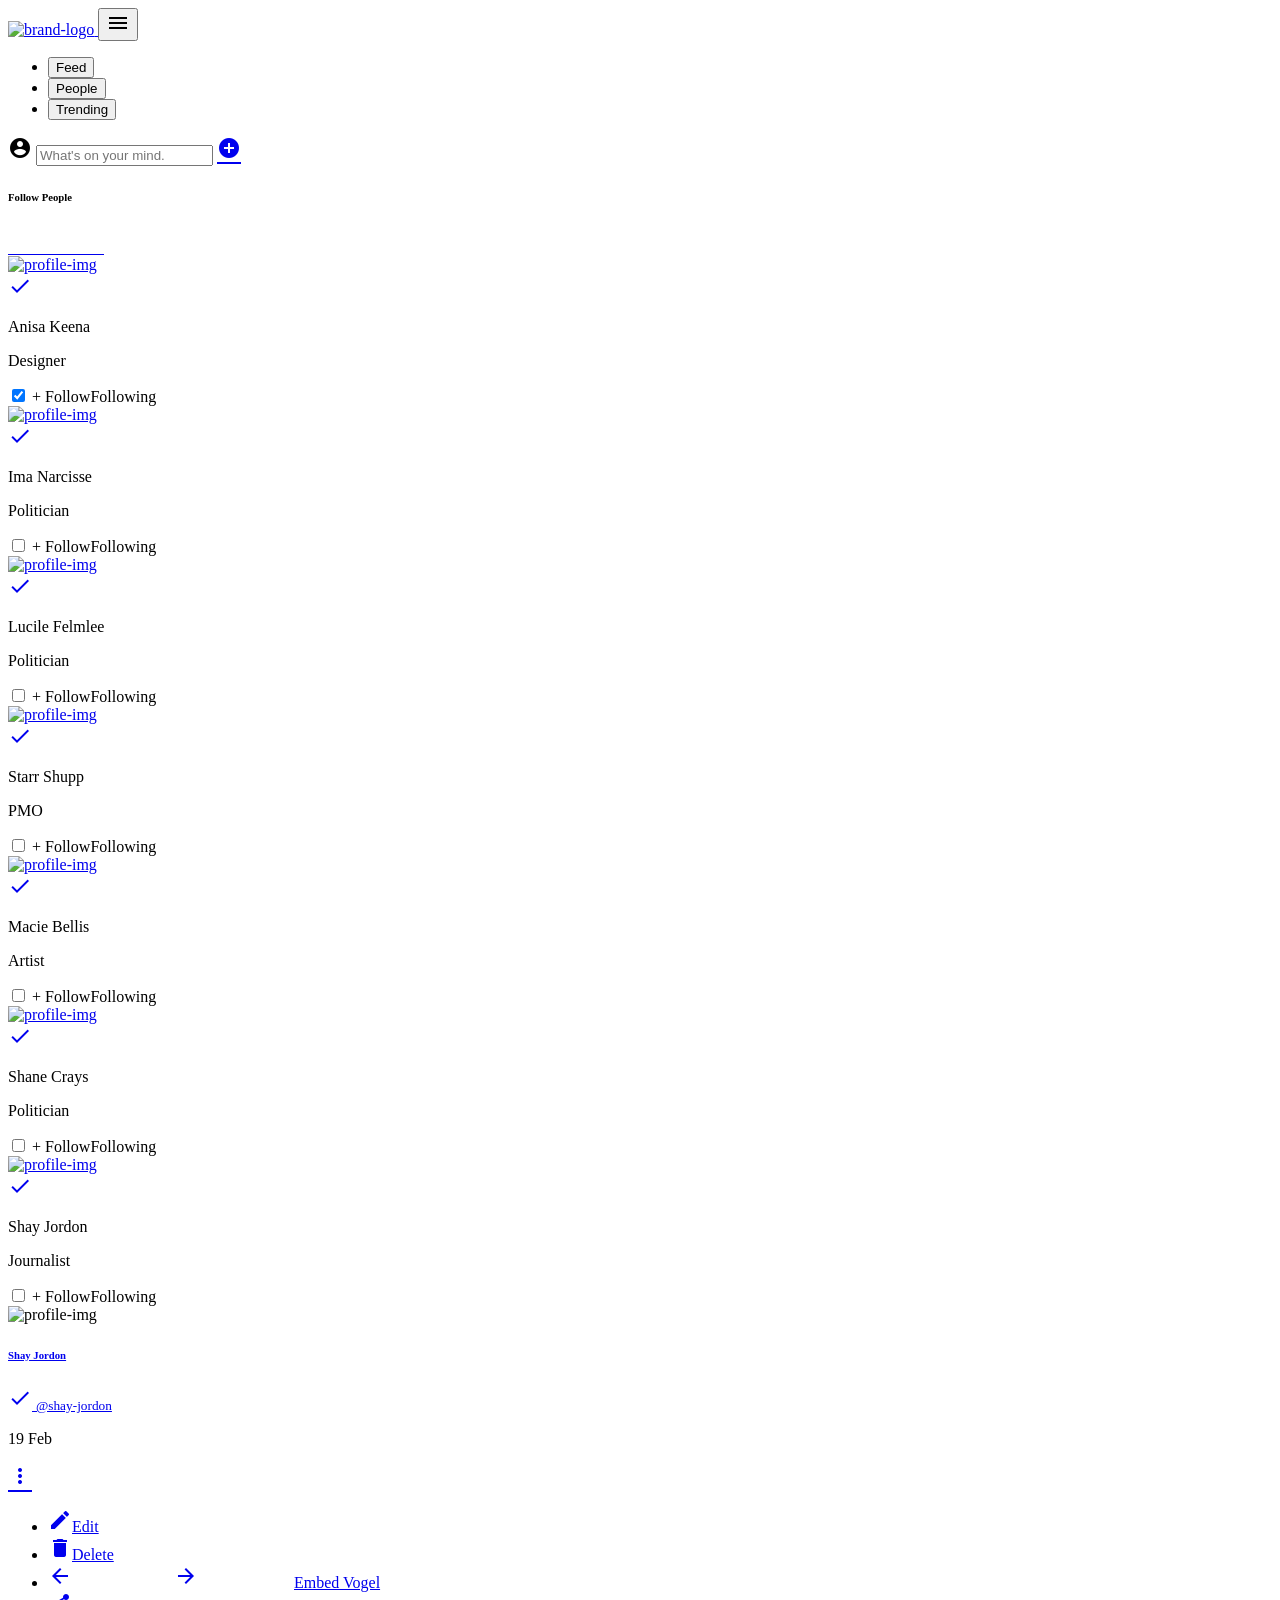
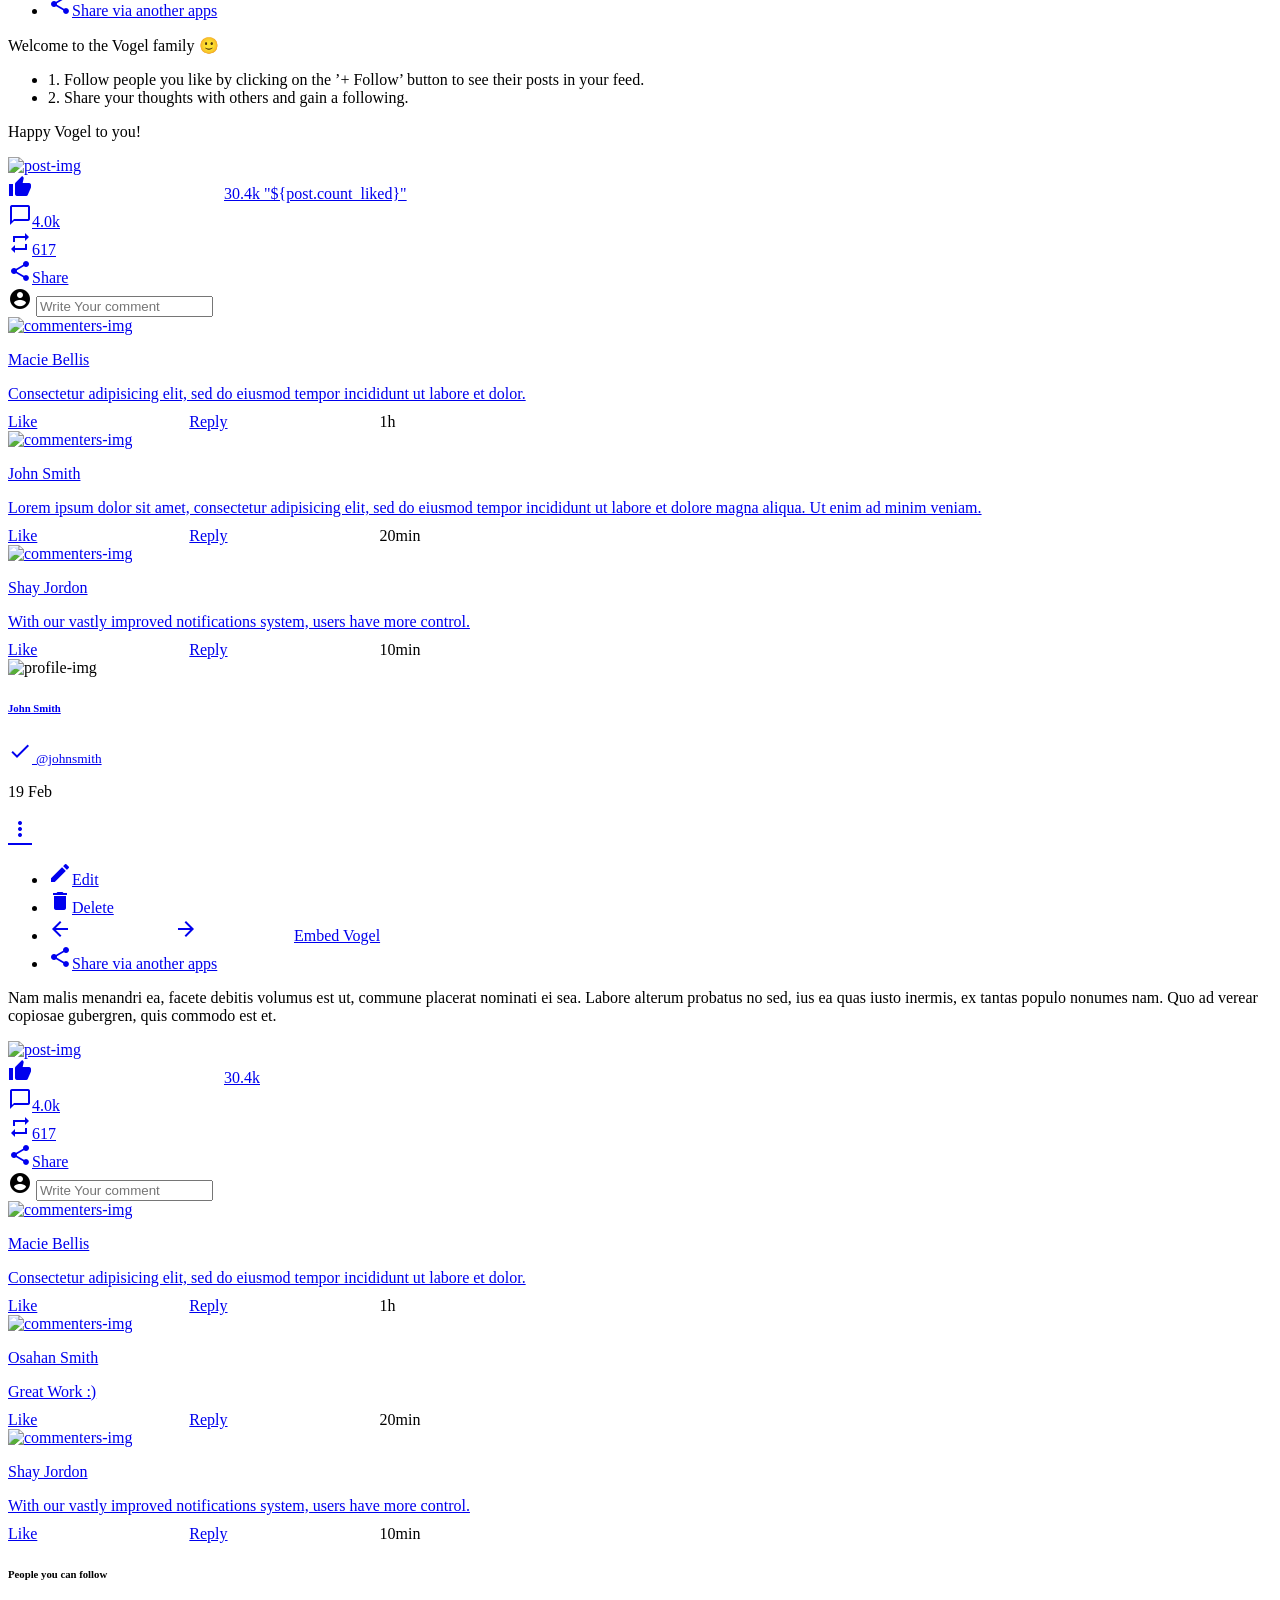
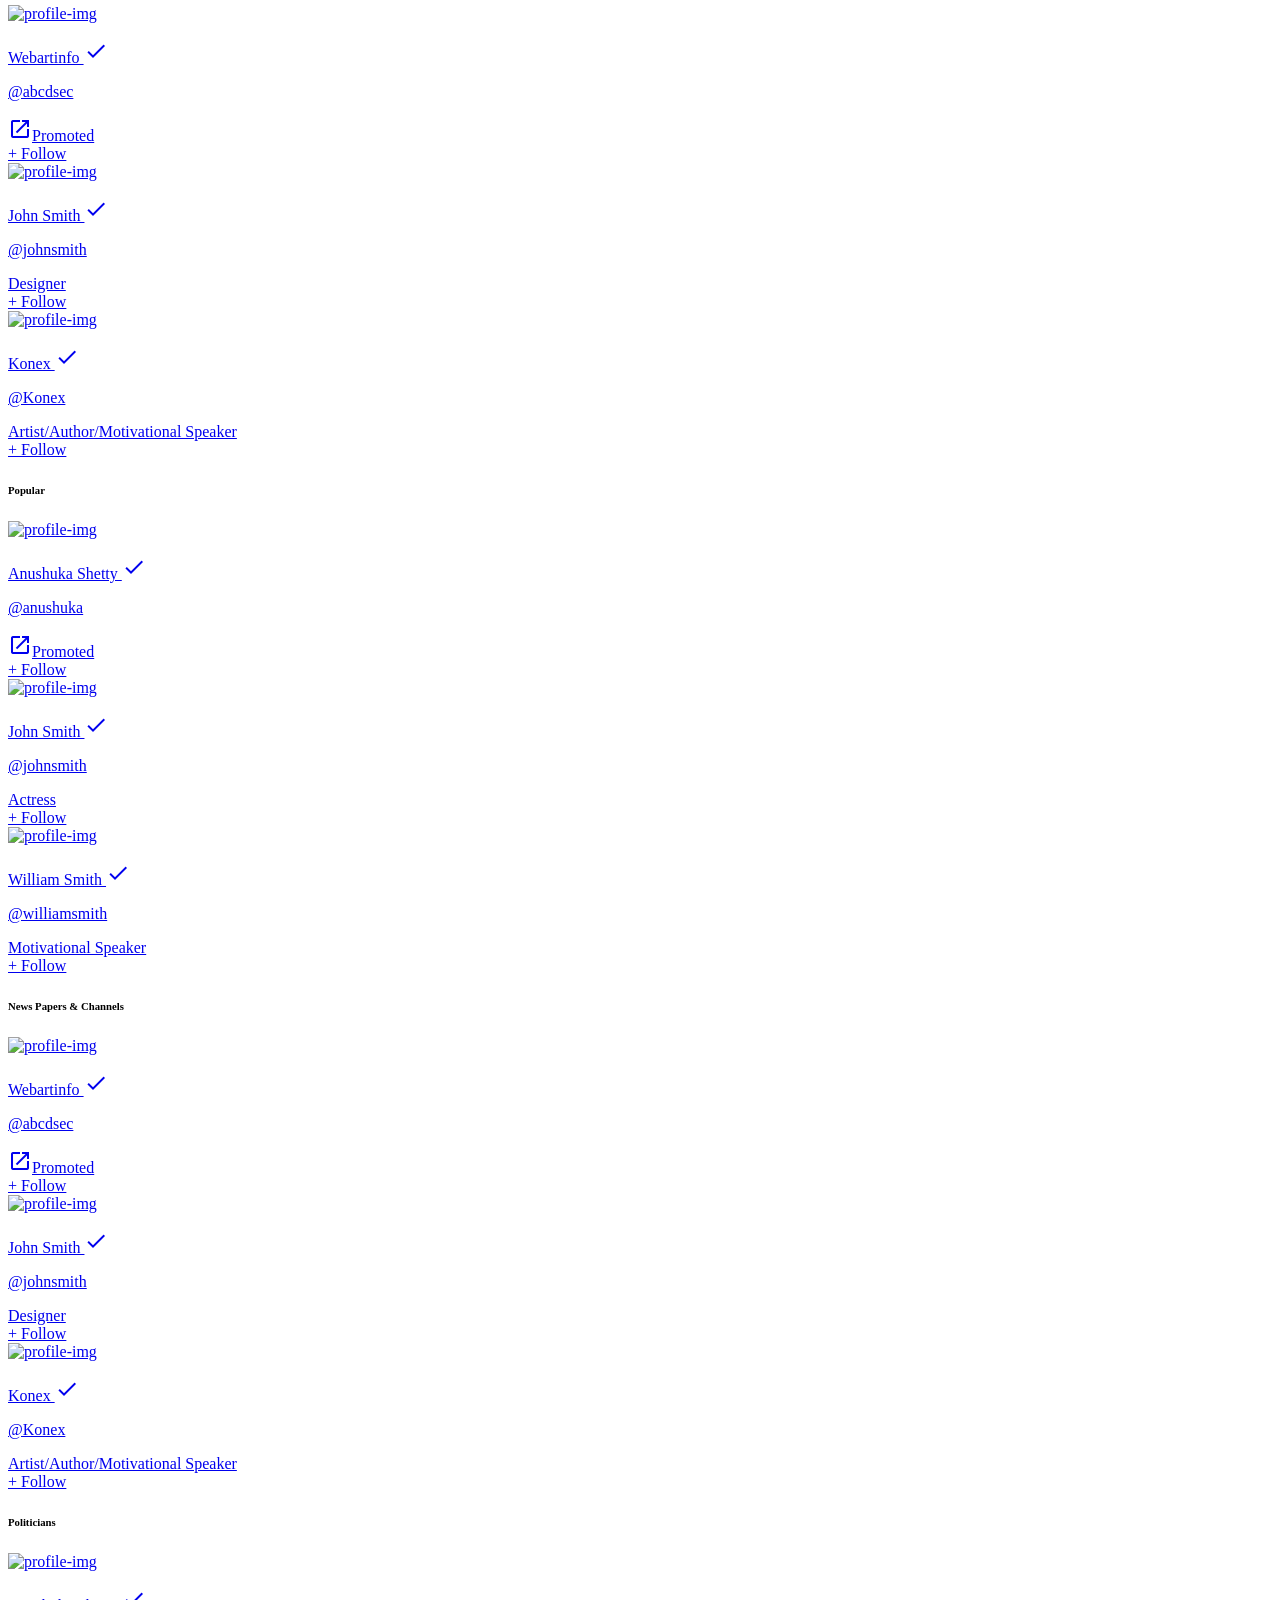
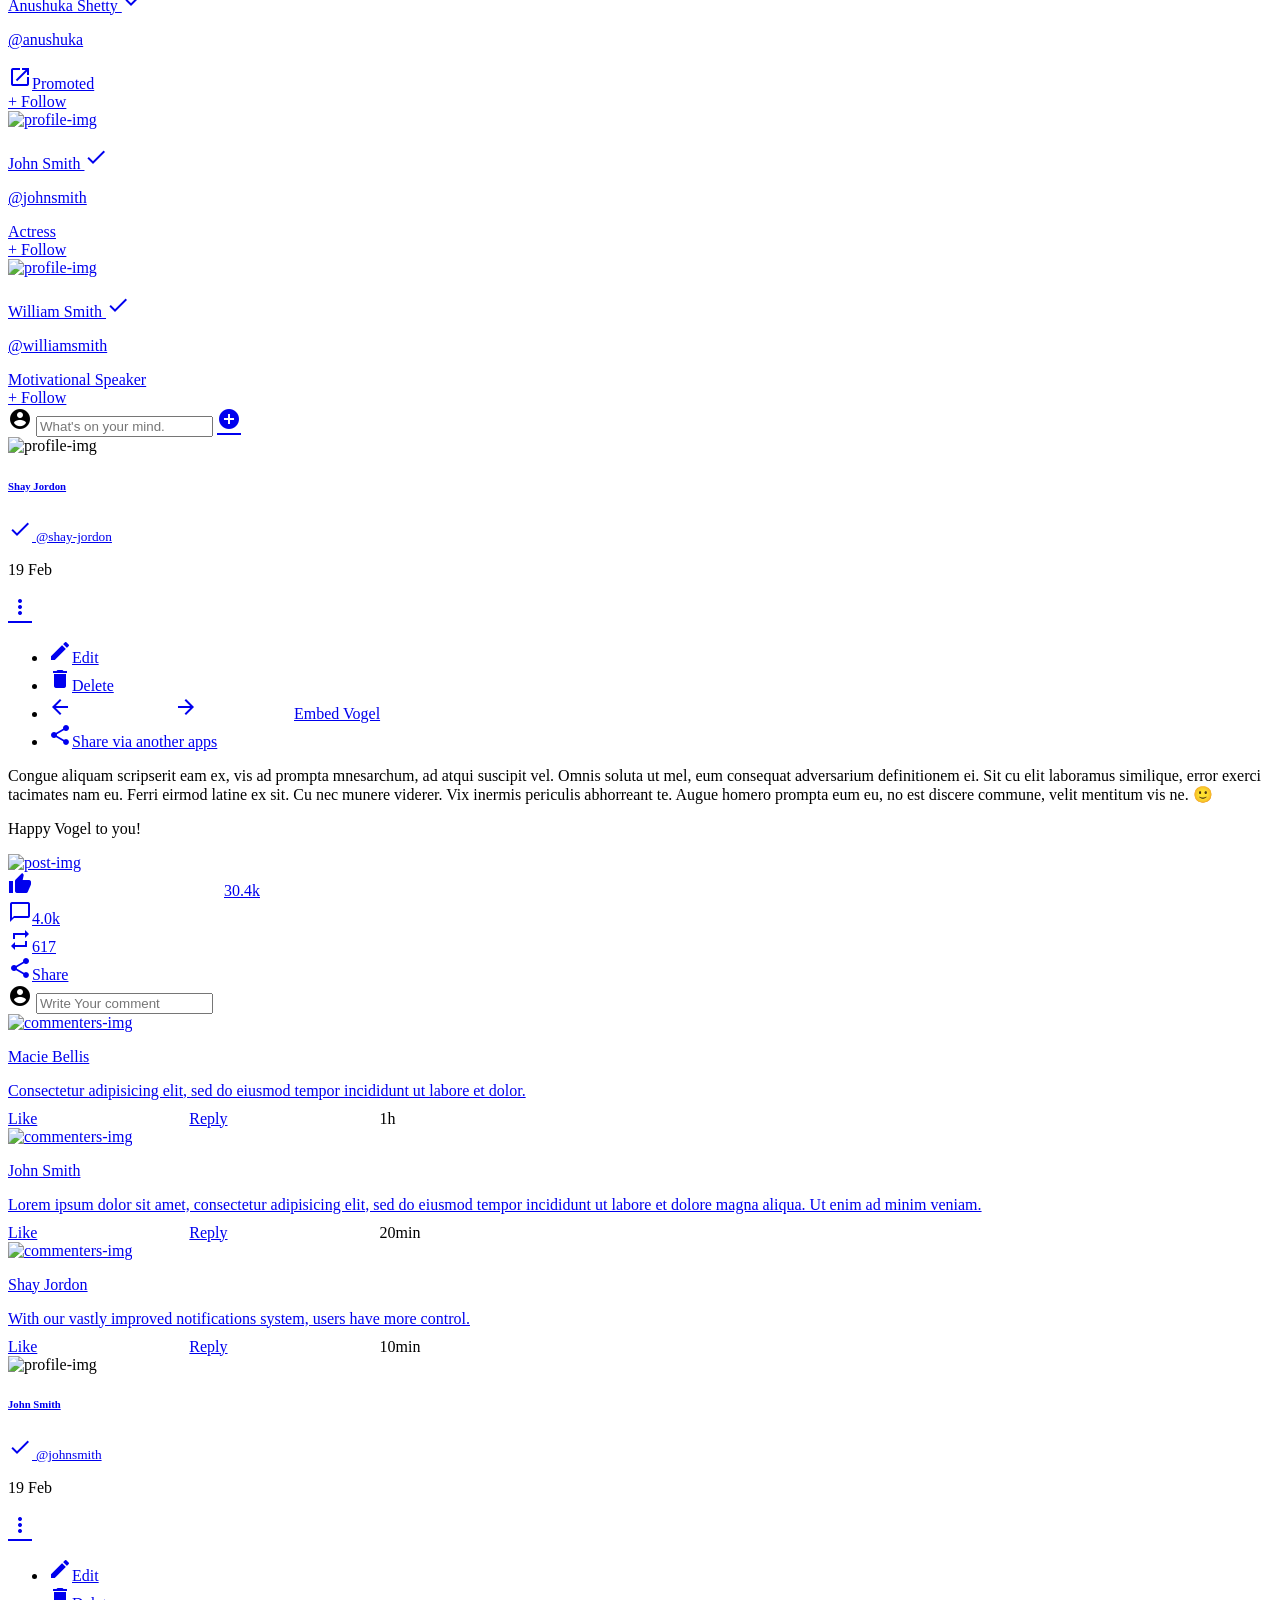
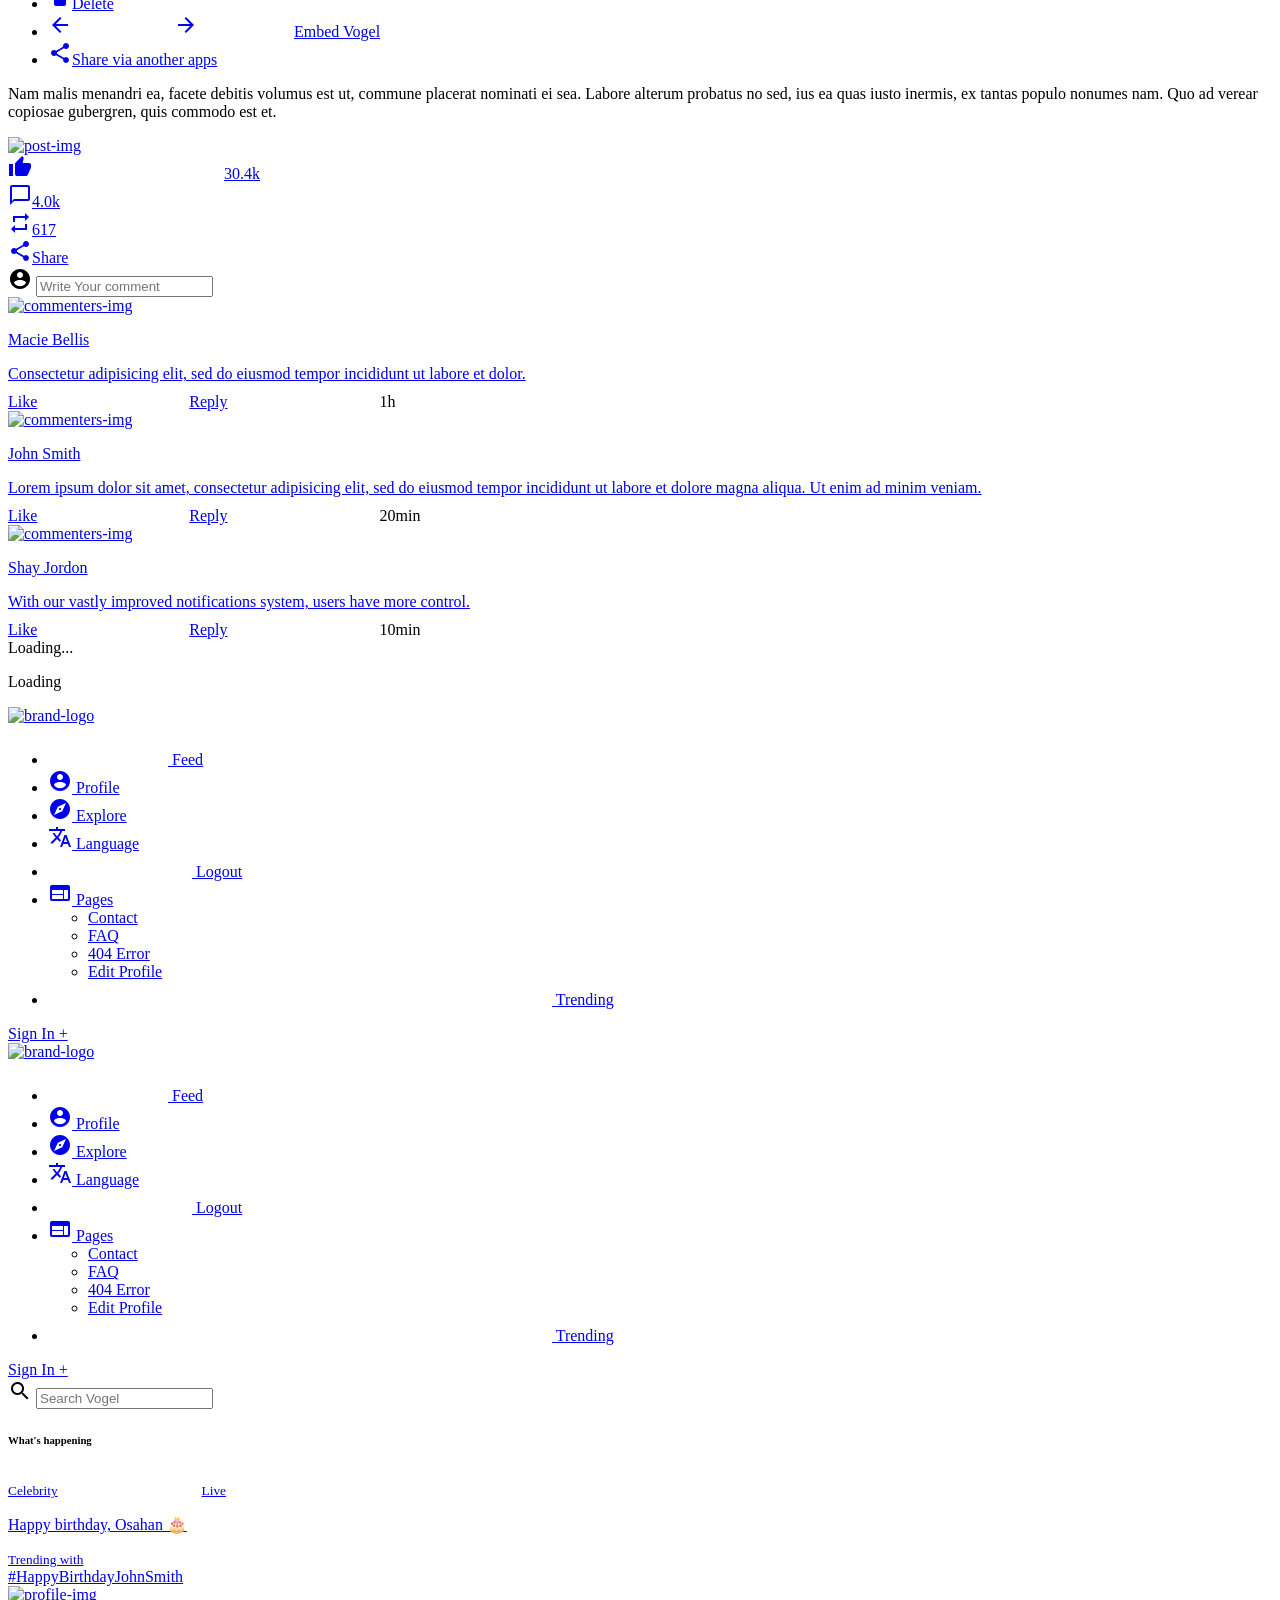
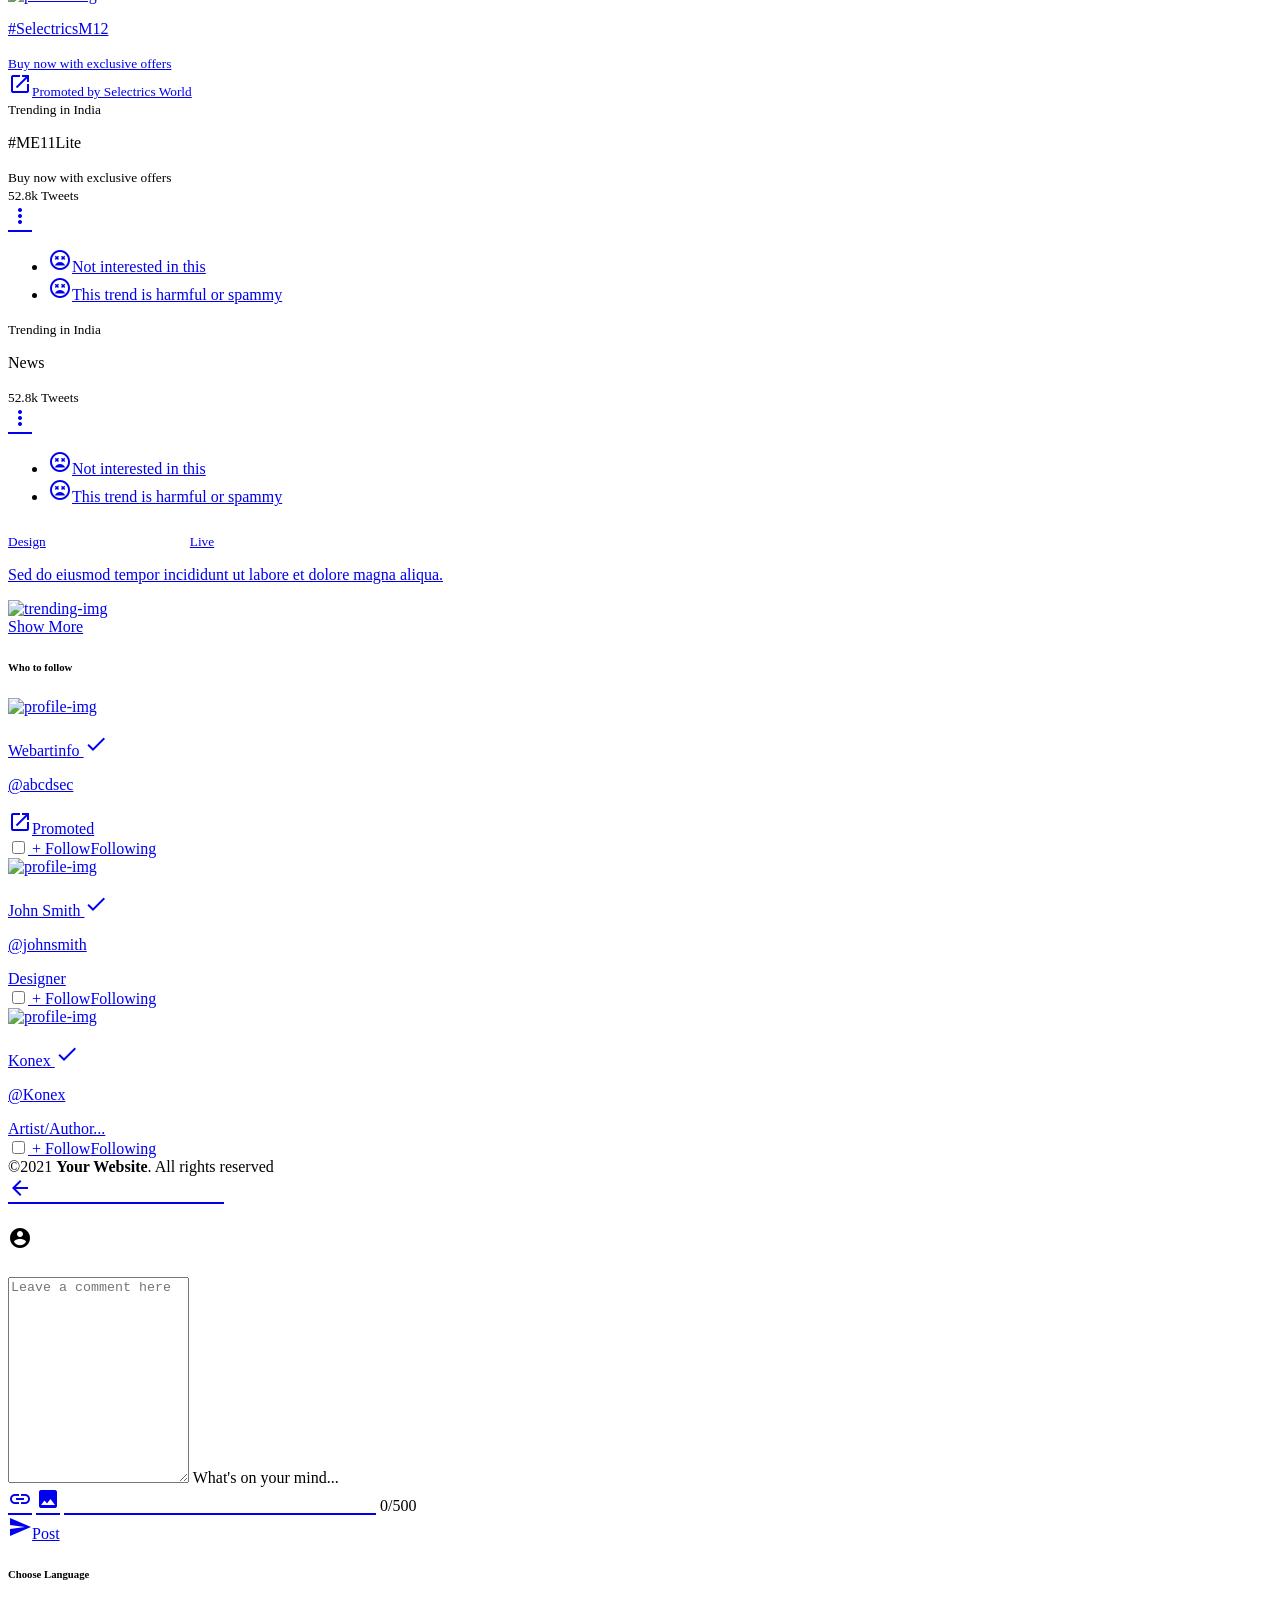
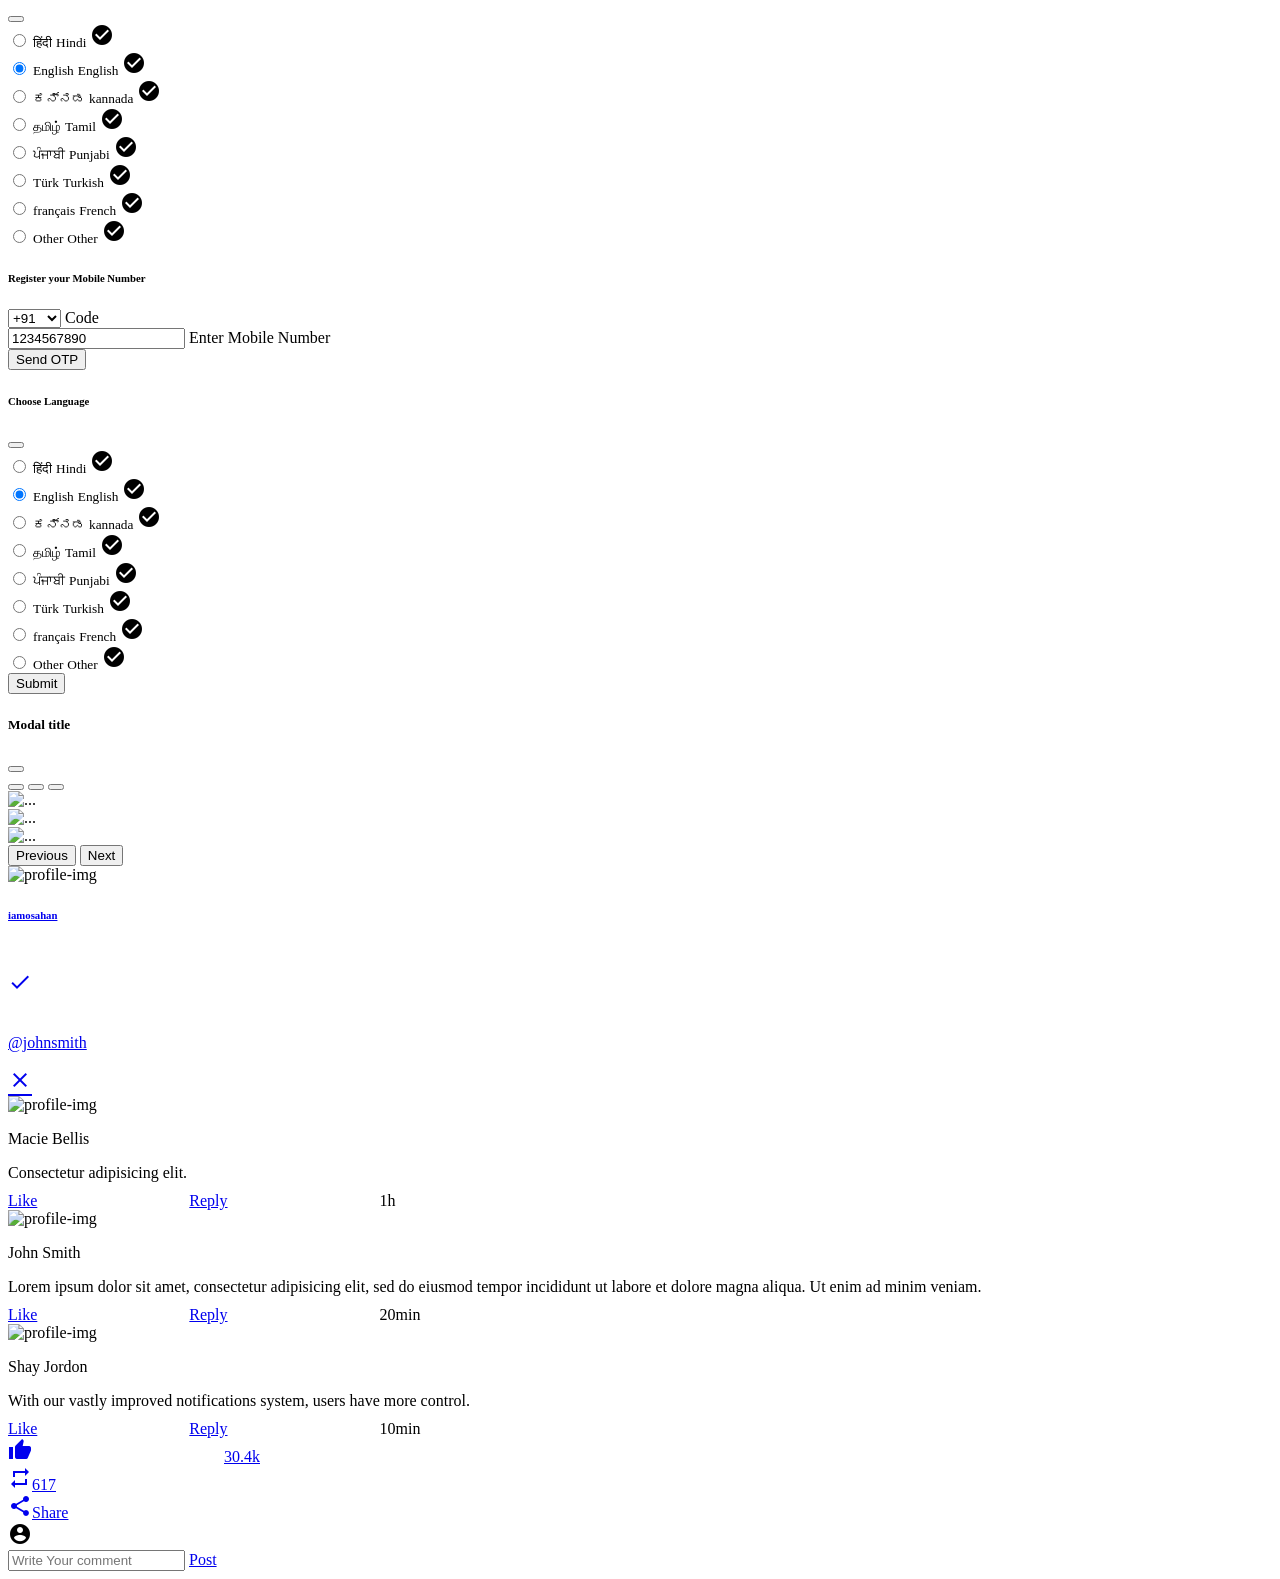
==== commit 1e4712b9: "좋아요 기능 프론트 수정" ====
--- a/BE/src/main/resources/templates/index.html
+++ b/BE/src/main/resources/templates/index.html
@@ -1,332 +1,330 @@
 <!DOCTYPE html>
 <html lang="en">
-   <head>
-      <!-- Required meta tags -->
-      <meta charset="utf-8">
-      <meta name="viewport" content="width=device-width, initial-scale=1">
-      <link th:rel="icon" type="@{image/png}" th:href="@{img/logo.png}">
-      <title>Vogel - Social Network & Community HTML Template</title>
-      <meta name="description" content="Vogel - Social Network & Community HTML Template" />
-      <meta name="keywords" content="bootstrap5, e-learning, forum, games, online course, Social Community, social events, social feed, social media, social media template, social network html, social sharing, twitter" />
-      <!-- Bootstrap CSS -->
-      <link th:href="@{/vendor/bootstrap/css/bootstrap.min.css}" rel="stylesheet">
-      <!-- Slich Slider -->
-      <link th:href="@{/vendor/slick/slick/slick.css}" rel="stylesheet">
-      <link th:href="@{/vendor/slick/slick/slick-theme.css}" rel="stylesheet">
-      <!-- Icofont -->
-      <link th:href="@{/vendor/icofont/icofont.min.css}" rel="stylesheet">
-      <!-- Font Icons -->
-      <link th:href="@{/vendor/icons/css/materialdesignicons.min.css}" rel="stylesheet" type="text/css">
-      <!-- Custom Css -->
-      <link th:href="@{/css/style.css}" rel="stylesheet">
-      <!-- Material Icons -->
-      <link href="https://fonts.googleapis.com/icon?family=Material+Icons" rel="stylesheet">
-   </head>
-   <body class="bg-light">
-      <div class="web-none d-flex align-items-center px-3 pt-3">
-         <a href="index.html" class="text-decoration-none">
-         <img src="img/logo.png" class="img-fluid logo-mobile" alt="brand-logo">
-         </a>
-         <button class="ms-auto btn btn-primary ln-0" type="button" data-bs-toggle="offcanvas" data-bs-target="#offcanvasExample" aria-controls="offcanvasExample">
-         <span class="material-icons">menu</span>
-         </button>
-      </div>
-      <div class="py-4">
-         <div class="container">
-            <div class="row position-relative">
-               <!-- Main Content -->
-               <main class="col col-xl-6 order-xl-2 col-lg-12 order-lg-1 col-md-12 col-sm-12 col-12">
-                  <div class="main-content">
-                     <ul class="top-osahan-nav-tab nav nav-pills justify-content-center nav-justified mb-4 shadow-sm rounded-4 overflow-hidden bg-white sticky-sidebar2" id="pills-tab" role="tablist">
-                        <li class="nav-item" role="presentation">
-                           <button class="p-3 nav-link text-muted active" id="pills-feed-tab" data-bs-toggle="pill" data-bs-target="#pills-feed" type="button" role="tab" aria-controls="pills-feed" aria-selected="true">Feed</button>
-                        </li>
-                        <li class="nav-item" role="presentation">
-                           <button class="p-3 nav-link text-muted" id="pills-people-tab" data-bs-toggle="pill" data-bs-target="#pills-people" type="button" role="tab" aria-controls="pills-people" aria-selected="false">People</button>
-                        </li>
-                        <li class="nav-item" role="presentation">
-                           <button class="p-3 nav-link text-muted" id="pills-trending-tab" data-bs-toggle="pill" data-bs-target="#pills-trending" type="button" role="tab" aria-controls="pills-trending" aria-selected="false">Trending</button>
-                        </li>
-                     </ul>
-                     <div class="tab-content" id="pills-tabContent">
-                        <div class="tab-pane fade show active" id="pills-feed" role="tabpanel" aria-labelledby="pills-feed-tab">
-                           <!-- Post Tab -->
-                           <div class="input-group mb-4 shadow-sm rounded-4 overflow-hidden py-2 bg-white" data-bs-toggle="modal" data-bs-target="#postModal">
-                              <span class="input-group-text material-icons border-0 bg-white text-primary">account_circle</span>
-                              <input type="text" class="form-control border-0 fw-light ps-1" placeholder="What's on your mind.">
-                              <a href="#" class="text-decoration-none input-group-text bg-white border-0 material-icons text-primary">add_circle</a>
-                           </div>
-                           <!-- Follow People -->
-                           <div>
-                              <div class="d-flex align-items-center justify-content-between mb-1">
-                                 <h6 class="mb-0 fw-bold text-body">Follow People</h6>
-                                 <a href="#" class="text-dark text-decoration-none material-icons">east</a>
-                              </div>
-                              <!-- Slider Accounts -->
-                              <div class="account-slider">
-                                 <!-- Account Item -->
-                                 <div class="account-item">
-                                    <div class="me-2 bg-white shadow-sm rounded-4 p-3 user-list-item d-flex justify-content-center my-2">
-                                       <div class="text-center">
-                                          <div class="position-relative d-flex justify-content-center">
-                                             <a href="profile.html" class="text-decoration-none">
-                                                <img src="img/rmate1.jpg" class="img-fluid rounded-circle mb-3" alt="profile-img">
-                                                <div class="position-absolute">
-                                                   <span class="material-icons bg-primary small p-1 fw-bold text-white rounded-circle">done</span>
-                                                </div>
-                                             </a>
-                                          </div>
-                                          <p class="fw-bold text-dark m-0">Anisa Keena</p>
-                                          <p class="small text-muted">Designer</p>
-                                          <div class="btn-group" role="group" aria-label="Basic checkbox toggle button group">
-                                             <input type="checkbox" class="btn-check" id="btncheck1" checked>
-                                             <label class="btn btn-outline-primary btn-sm px-3 rounded-pill" for="btncheck1"><span class="follow">+ Follow</span><span class="following d-none">Following</span></label>
+<head>
+   <!-- Required meta tags -->
+   <meta charset="utf-8">
+   <meta name="viewport" content="width=device-width, initial-scale=1">
+   <link th:rel="icon" type="@{image/png}" th:href="@{img/logo.png}">
+   <title>Vogel - Social Network & Community HTML Template</title>
+   <meta name="description" content="Vogel - Social Network & Community HTML Template" />
+   <meta name="keywords" content="bootstrap5, e-learning, forum, games, online course, Social Community, social events, social feed, social media, social media template, social network html, social sharing, twitter" />
+   <!-- Bootstrap CSS -->
+   <link th:href="@{/vendor/bootstrap/css/bootstrap.min.css}" rel="stylesheet">
+   <!-- Slich Slider -->
+   <link th:href="@{/vendor/slick/slick/slick.css}" rel="stylesheet">
+   <link th:href="@{/vendor/slick/slick/slick-theme.css}" rel="stylesheet">
+   <!-- Icofont -->
+   <link th:href="@{/vendor/icofont/icofont.min.css}" rel="stylesheet">
+   <!-- Font Icons -->
+   <link th:href="@{/vendor/icons/css/materialdesignicons.min.css}" rel="stylesheet" type="text/css">
+   <!-- Custom Css -->
+   <link th:href="@{/css/style.css}" rel="stylesheet">
+   <!-- Material Icons -->
+   <link href="https://fonts.googleapis.com/icon?family=Material+Icons" rel="stylesheet">
+</head>
+<body class="bg-light">
+<div class="web-none d-flex align-items-center px-3 pt-3">
+   <a href="index.html" class="text-decoration-none">
+      <img src="img/logo.png" class="img-fluid logo-mobile" alt="brand-logo">
+   </a>
+   <button class="ms-auto btn btn-primary ln-0" type="button" data-bs-toggle="offcanvas" data-bs-target="#offcanvasExample" aria-controls="offcanvasExample">
+      <span class="material-icons">menu</span>
+   </button>
+</div>
+<div class="py-4">
+   <div class="container">
+      <div class="row position-relative">
+         <!-- Main Content -->
+         <main class="col col-xl-6 order-xl-2 col-lg-12 order-lg-1 col-md-12 col-sm-12 col-12">
+            <div class="main-content">
+               <ul class="top-osahan-nav-tab nav nav-pills justify-content-center nav-justified mb-4 shadow-sm rounded-4 overflow-hidden bg-white sticky-sidebar2" id="pills-tab" role="tablist">
+                  <li class="nav-item" role="presentation">
+                     <button class="p-3 nav-link text-muted active" id="pills-feed-tab" data-bs-toggle="pill" data-bs-target="#pills-feed" type="button" role="tab" aria-controls="pills-feed" aria-selected="true">Feed</button>
+                  </li>
+                  <li class="nav-item" role="presentation">
+                     <button class="p-3 nav-link text-muted" id="pills-people-tab" data-bs-toggle="pill" data-bs-target="#pills-people" type="button" role="tab" aria-controls="pills-people" aria-selected="false">People</button>
+                  </li>
+                  <li class="nav-item" role="presentation">
+                     <button class="p-3 nav-link text-muted" id="pills-trending-tab" data-bs-toggle="pill" data-bs-target="#pills-trending" type="button" role="tab" aria-controls="pills-trending" aria-selected="false">Trending</button>
+                  </li>
+               </ul>
+               <div class="tab-content" id="pills-tabContent">
+                  <div class="tab-pane fade show active" id="pills-feed" role="tabpanel" aria-labelledby="pills-feed-tab">
+                     <!-- Post Tab -->
+                     <div class="input-group mb-4 shadow-sm rounded-4 overflow-hidden py-2 bg-white" data-bs-toggle="modal" data-bs-target="#postModal">
+                        <span class="input-group-text material-icons border-0 bg-white text-primary">account_circle</span>
+                        <input type="text" class="form-control border-0 fw-light ps-1" placeholder="What's on your mind.">
+                        <a href="#" class="text-decoration-none input-group-text bg-white border-0 material-icons text-primary">add_circle</a>
+                     </div>
+                     <!-- Follow People -->
+                     <div>
+                        <div class="d-flex align-items-center justify-content-between mb-1">
+                           <h6 class="mb-0 fw-bold text-body">Follow People</h6>
+                           <a href="#" class="text-dark text-decoration-none material-icons">east</a>
+                        </div>
+                        <!-- Slider Accounts -->
+                        <div class="account-slider">
+                           <!-- Account Item -->
+                           <div class="account-item">
+                              <div class="me-2 bg-white shadow-sm rounded-4 p-3 user-list-item d-flex justify-content-center my-2">
+                                 <div class="text-center">
+                                    <div class="position-relative d-flex justify-content-center">
+                                       <a href="profile.html" class="text-decoration-none">
+                                          <img src="img/rmate1.jpg" class="img-fluid rounded-circle mb-3" alt="profile-img">
+                                          <div class="position-absolute">
+                                             <span class="material-icons bg-primary small p-1 fw-bold text-white rounded-circle">done</span>
+                                          </div>
+                                       </a>
+                                    </div>
+                                    <p class="fw-bold text-dark m-0">Anisa Keena</p>
+                                    <p class="small text-muted">Designer</p>
+                                    <div class="btn-group" role="group" aria-label="Basic checkbox toggle button group">
+                                       <input type="checkbox" class="btn-check" id="btncheck1" checked>
+                                       <label id="follow" class="btn btn-outline-primary btn-sm px-3 rounded-pill" for="btncheck1"><span class="follow">+ Follow</span><span class="following d-none">Following</span></label>
+                                    </div>
+                                 </div>
+                              </div>
+                           </div>
+                           <!-- Account Item -->
+                           <div class="account-item">
+                              <div class="me-2 bg-white shadow-sm rounded-4 p-3 user-list-item d-flex justify-content-center my-2">
+                                 <div class="text-center">
+                                    <div class="position-relative d-flex justify-content-center">
+                                       <a href="profile.html" class="text-decoration-none">
+                                          <img src="img/rmate2.jpg" class="img-fluid rounded-circle mb-3" alt="profile-img">
+                                          <div class="position-absolute">
+                                             <span class="material-icons bg-primary small p-1 fw-bold text-white rounded-circle">done</span>
+                                          </div>
+                                       </a>
+                                    </div>
+                                    <p class="fw-bold text-dark m-0">Ima Narcisse</p>
+                                    <p class="small text-muted">Politician</p>
+                                    <div class="btn-group" role="group" aria-label="Basic checkbox toggle button group">
+                                       <input type="checkbox" class="btn-check" id="btncheck2">
+                                       <label class="btn btn-outline-primary btn-sm px-3 rounded-pill" for="btncheck2"><span class="follow">+ Follow</span><span class="following d-none">Following</span></label>
+                                    </div>
+                                 </div>
+                              </div>
+                           </div>
+                           <!-- Account Item -->
+                           <div class="account-item">
+                              <div class="me-2 bg-white shadow-sm rounded-4 p-3 user-list-item d-flex justify-content-center my-2">
+                                 <div class="text-center">
+                                    <div class="position-relative d-flex justify-content-center">
+                                       <a href="profile.html" class="text-decoration-none">
+                                          <img src="img/rmate3.jpg" class="img-fluid rounded-circle mb-3" alt="profile-img">
+                                          <div class="position-absolute">
+                                             <span class="material-icons bg-primary small p-1 fw-bold text-white rounded-circle">done</span>
+                                          </div>
+                                       </a>
+                                    </div>
+                                    <p class="fw-bold text-dark m-0">Lucile Felmlee</p>
+                                    <p class="small text-muted">Politician</p>
+                                    <div class="btn-group" role="group" aria-label="Basic checkbox toggle button group">
+                                       <input type="checkbox" class="btn-check" id="btncheck3">
+                                       <label class="btn btn-outline-primary btn-sm px-3 rounded-pill" for="btncheck3"><span class="follow">+ Follow</span><span class="following d-none">Following</span></label>
+                                    </div>
+                                 </div>
+                              </div>
+                           </div>
+                           <!-- Account Item -->
+                           <div class="account-item">
+                              <div class="me-2 bg-white shadow-sm rounded-4 p-3 user-list-item d-flex justify-content-center my-2">
+                                 <div class="text-center">
+                                    <div class="position-relative d-flex justify-content-center">
+                                       <a href="profile.html" class="text-decoration-none">
+                                          <img src="img/rmate4.jpg" class="img-fluid rounded-circle mb-3" alt="profile-img">
+                                          <div class="position-absolute">
+                                             <span class="material-icons bg-primary small p-1 fw-bold text-white rounded-circle">done</span>
+                                          </div>
+                                       </a>
+                                    </div>
+                                    <p class="fw-bold text-dark m-0">Starr Shupp</p>
+                                    <p class="small text-muted">PMO</p>
+                                    <div class="btn-group" role="group" aria-label="Basic checkbox toggle button group">
+                                       <input type="checkbox" class="btn-check" id="btncheck4">
+                                       <label class="btn btn-outline-primary btn-sm px-3 rounded-pill" for="btncheck4"><span class="follow">+ Follow</span><span class="following d-none">Following</span></label>
+                                    </div>
+                                 </div>
+                              </div>
+                           </div>
+                           <!-- Account Item -->
+                           <div class="account-item">
+                              <div class="me-2 bg-white shadow-sm rounded-4 p-3 user-list-item d-flex justify-content-center my-2">
+                                 <div class="text-center">
+                                    <div class="position-relative d-flex justify-content-center">
+                                       <a href="profile.html" class="text-decoration-none">
+                                          <img src="img/rmate1.jpg" class="img-fluid rounded-circle mb-3" alt="profile-img">
+                                          <div class="position-absolute">
+                                             <span class="material-icons bg-primary small p-1 fw-bold text-white rounded-circle">done</span>
+                                          </div>
+                                       </a>
+                                    </div>
+                                    <p class="fw-bold text-dark m-0">Macie Bellis</p>
+                                    <p class="small text-muted">Artist</p>
+                                    <div class="btn-group" role="group" aria-label="Basic checkbox toggle button group">
+                                       <input type="checkbox" class="btn-check" id="btncheck5">
+                                       <label class="btn btn-outline-primary btn-sm px-3 rounded-pill" for="btncheck5"><span class="follow">+ Follow</span><span class="following d-none">Following</span></label>
+                                    </div>
+                                 </div>
+                              </div>
+                           </div>
+                           <!-- Account Item -->
+                           <div class="account-item">
+                              <div class="me-2 bg-white shadow-sm rounded-4 p-3 user-list-item d-flex justify-content-center my-2">
+                                 <div class="text-center">
+                                    <div class="position-relative d-flex justify-content-center">
+                                       <a href="profile.html" class="text-decoration-none">
+                                          <img src="img/rmate2.jpg" class="img-fluid rounded-circle mb-3" alt="profile-img">
+                                          <div class="position-absolute">
+                                             <span class="material-icons bg-primary small p-1 fw-bold text-white rounded-circle">done</span>
+                                          </div>
+                                       </a>
+                                    </div>
+                                    <p class="fw-bold text-dark m-0">Shane Crays</p>
+                                    <p class="small text-muted">Politician</p>
+                                    <div class="btn-group" role="group" aria-label="Basic checkbox toggle button group">
+                                       <input type="checkbox" class="btn-check" id="btncheck6">
+                                       <label class="btn btn-outline-primary btn-sm px-3 rounded-pill" for="btncheck6"><span class="follow">+ Follow</span><span class="following d-none">Following</span></label>
+                                    </div>
+                                 </div>
+                              </div>
+                           </div>
+                           <!-- Account Item -->
+                           <div class="account-item">
+                              <div class="me-2 bg-white shadow-sm rounded-4 p-3 user-list-item d-flex justify-content-center my-2">
+                                 <div class="text-center">
+                                    <div class="position-relative d-flex justify-content-center">
+                                       <a href="profile.html" class="text-decoration-none">
+                                          <img src="img/rmate3.jpg" class="img-fluid rounded-circle mb-3" alt="profile-img">
+                                          <div class="position-absolute">
+                                             <span class="material-icons bg-primary small p-1 fw-bold text-white rounded-circle">done</span>
+                                          </div>
+                                       </a>
+                                    </div>
+                                    <p class="fw-bold text-dark m-0">Shay Jordon</p>
+                                    <p class="small text-muted">Journalist</p>
+                                    <div class="btn-group" role="group" aria-label="Basic checkbox toggle button group">
+                                       <input type="checkbox" class="btn-check" id="btncheck7">
+                                       <label class="btn btn-outline-primary btn-sm px-3 rounded-pill" for="btncheck7"><span class="follow">+ Follow</span><span class="following d-none">Following</span></label>
+                                    </div>
+                                 </div>
+                              </div>
+                           </div>
+                        </div>
+                        <!-- Feeds -->
+                        <div class="pt-4 feeds">
+                           <!-- Feed Item -->
+                           <div class="bg-white p-3 feed-item rounded-4 mb-3 shadow-sm">
+                              <div class="d-flex">
+                                 <img src="img/rmate2.jpg" class="img-fluid rounded-circle user-img" alt="profile-img">
+                                 <div class="d-flex ms-3 align-items-start w-100">
+                                    <div class="w-100">
+                                       <div class="d-flex align-items-center justify-content-between">
+                                          <a href="profile.html" class="text-decoration-none d-flex align-items-center">
+                                             <h6 class="fw-bold mb-0 text-body">Shay Jordon</h6>
+                                             <span class="ms-2 material-icons bg-primary p-0 md-16 fw-bold text-white rounded-circle ov-icon">done</span>
+                                             <small class="text-muted ms-2">@shay-jordon</small>
+                                          </a>
+                                          <div class="d-flex align-items-center small">
+                                             <p class="text-muted mb-0">19 Feb</p>
+                                             <div class="dropdown">
+                                                <a href="#" class="text-muted text-decoration-none material-icons ms-2 md-20 rounded-circle bg-light p-1" id="dropdownMenuButton1" data-bs-toggle="dropdown" aria-expanded="false">more_vert</a>
+                                                <ul class="dropdown-menu fs-13 dropdown-menu-end" aria-labelledby="dropdownMenuButton1">
+                                                   <li><a class="dropdown-item text-muted" href="#"><span class="material-icons md-13 me-1">edit</span>Edit</a></li>
+                                                   <li><a class="dropdown-item text-muted" href="#"><span class="material-icons md-13 me-1">delete</span>Delete</a></li>
+                                                   <li><a class="dropdown-item text-muted" href="#"><span class="material-icons md-13 me-1 ltsp-n5">arrow_back_ios arrow_forward_ios</span>Embed Vogel</a></li>
+                                                   <li><a class="dropdown-item text-muted d-flex align-items-center" href="#"><span class="material-icons md-13 me-1">share</span>Share via another apps</a></li>
+                                                </ul>
+                                             </div>
                                           </div>
                                        </div>
-                                    </div>
-                                 </div>
-                                 <!-- Account Item -->
-                                 <div class="account-item">
-                                    <div class="me-2 bg-white shadow-sm rounded-4 p-3 user-list-item d-flex justify-content-center my-2">
-                                       <div class="text-center">
-                                          <div class="position-relative d-flex justify-content-center">
-                                             <a href="profile.html" class="text-decoration-none">
-                                                <img src="img/rmate2.jpg" class="img-fluid rounded-circle mb-3" alt="profile-img">
-                                                <div class="position-absolute">
-                                                   <span class="material-icons bg-primary small p-1 fw-bold text-white rounded-circle">done</span>
-                                                </div>
-                                             </a>
-                                          </div>
-                                          <p class="fw-bold text-dark m-0">Ima Narcisse</p>
-                                          <p class="small text-muted">Politician</p>
-                                          <div class="btn-group" role="group" aria-label="Basic checkbox toggle button group">
-                                             <input type="checkbox" class="btn-check" id="btncheck2">
-                                             <label class="btn btn-outline-primary btn-sm px-3 rounded-pill" for="btncheck2"><span class="follow">+ Follow</span><span class="following d-none">Following</span></label>
-                                          </div>
-                                       </div>
-                                    </div>
-                                 </div>
-                                 <!-- Account Item -->
-                                 <div class="account-item">
-                                    <div class="me-2 bg-white shadow-sm rounded-4 p-3 user-list-item d-flex justify-content-center my-2">
-                                       <div class="text-center">
-                                          <div class="position-relative d-flex justify-content-center">
-                                             <a href="profile.html" class="text-decoration-none">
-                                                <img src="img/rmate3.jpg" class="img-fluid rounded-circle mb-3" alt="profile-img">
-                                                <div class="position-absolute">
-                                                   <span class="material-icons bg-primary small p-1 fw-bold text-white rounded-circle">done</span>
-                                                </div>
-                                             </a>
-                                          </div>
-                                          <p class="fw-bold text-dark m-0">Lucile Felmlee</p>
-                                          <p class="small text-muted">Politician</p>
-                                          <div class="btn-group" role="group" aria-label="Basic checkbox toggle button group">
-                                             <input type="checkbox" class="btn-check" id="btncheck3">
-                                             <label class="btn btn-outline-primary btn-sm px-3 rounded-pill" for="btncheck3"><span class="follow">+ Follow</span><span class="following d-none">Following</span></label>
-                                          </div>
-                                       </div>
-                                    </div>
-                                 </div>
-                                 <!-- Account Item -->
-                                 <div class="account-item">
-                                    <div class="me-2 bg-white shadow-sm rounded-4 p-3 user-list-item d-flex justify-content-center my-2">
-                                       <div class="text-center">
-                                          <div class="position-relative d-flex justify-content-center">
-                                             <a href="profile.html" class="text-decoration-none">
-                                                <img src="img/rmate4.jpg" class="img-fluid rounded-circle mb-3" alt="profile-img">
-                                                <div class="position-absolute">
-                                                   <span class="material-icons bg-primary small p-1 fw-bold text-white rounded-circle">done</span>
-                                                </div>
-                                             </a>
-                                          </div>
-                                          <p class="fw-bold text-dark m-0">Starr Shupp</p>
-                                          <p class="small text-muted">PMO</p>
-                                          <div class="btn-group" role="group" aria-label="Basic checkbox toggle button group">
-                                             <input type="checkbox" class="btn-check" id="btncheck4">
-                                             <label class="btn btn-outline-primary btn-sm px-3 rounded-pill" for="btncheck4"><span class="follow">+ Follow</span><span class="following d-none">Following</span></label>
-                                          </div>
-                                       </div>
-                                    </div>
-                                 </div>
-                                 <!-- Account Item -->
-                                 <div class="account-item">
-                                    <div class="me-2 bg-white shadow-sm rounded-4 p-3 user-list-item d-flex justify-content-center my-2">
-                                       <div class="text-center">
-                                          <div class="position-relative d-flex justify-content-center">
-                                             <a href="profile.html" class="text-decoration-none">
-                                                <img src="img/rmate1.jpg" class="img-fluid rounded-circle mb-3" alt="profile-img">
-                                                <div class="position-absolute">
-                                                   <span class="material-icons bg-primary small p-1 fw-bold text-white rounded-circle">done</span>
-                                                </div>
-                                             </a>
-                                          </div>
-                                          <p class="fw-bold text-dark m-0">Macie Bellis</p>
-                                          <p class="small text-muted">Artist</p>
-                                          <div class="btn-group" role="group" aria-label="Basic checkbox toggle button group">
-                                             <input type="checkbox" class="btn-check" id="btncheck5">
-                                             <label class="btn btn-outline-primary btn-sm px-3 rounded-pill" for="btncheck5"><span class="follow">+ Follow</span><span class="following d-none">Following</span></label>
-                                          </div>
-                                       </div>
-                                    </div>
-                                 </div>
-                                 <!-- Account Item -->
-                                 <div class="account-item">
-                                    <div class="me-2 bg-white shadow-sm rounded-4 p-3 user-list-item d-flex justify-content-center my-2">
-                                       <div class="text-center">
-                                          <div class="position-relative d-flex justify-content-center">
-                                             <a href="profile.html" class="text-decoration-none">
-                                                <img src="img/rmate2.jpg" class="img-fluid rounded-circle mb-3" alt="profile-img">
-                                                <div class="position-absolute">
-                                                   <span class="material-icons bg-primary small p-1 fw-bold text-white rounded-circle">done</span>
-                                                </div>
-                                             </a>
-                                          </div>
-                                          <p class="fw-bold text-dark m-0">Shane Crays</p>
-                                          <p class="small text-muted">Politician</p>
-                                          <div class="btn-group" role="group" aria-label="Basic checkbox toggle button group">
-                                             <input type="checkbox" class="btn-check" id="btncheck6">
-                                             <label class="btn btn-outline-primary btn-sm px-3 rounded-pill" for="btncheck6"><span class="follow">+ Follow</span><span class="following d-none">Following</span></label>
-                                          </div>
-                                       </div>
-                                    </div>
-                                 </div>
-                                 <!-- Account Item -->
-                                 <div class="account-item">
-                                    <div class="me-2 bg-white shadow-sm rounded-4 p-3 user-list-item d-flex justify-content-center my-2">
-                                       <div class="text-center">
-                                          <div class="position-relative d-flex justify-content-center">
-                                             <a href="profile.html" class="text-decoration-none">
-                                                <img src="img/rmate3.jpg" class="img-fluid rounded-circle mb-3" alt="profile-img">
-                                                <div class="position-absolute">
-                                                   <span class="material-icons bg-primary small p-1 fw-bold text-white rounded-circle">done</span>
-                                                </div>
-                                             </a>
-                                          </div>
-                                          <p class="fw-bold text-dark m-0">Shay Jordon</p>
-                                          <p class="small text-muted">Journalist</p>
-                                          <div class="btn-group" role="group" aria-label="Basic checkbox toggle button group">
-                                             <input type="checkbox" class="btn-check" id="btncheck7">
-                                             <label class="btn btn-outline-primary btn-sm px-3 rounded-pill" for="btncheck7"><span class="follow">+ Follow</span><span class="following d-none">Following</span></label>
-                                          </div>
-                                       </div>
-                                    </div>
-                                 </div>
-                              </div>
-                              <!-- Feeds -->
-                              <div class="pt-4 feeds">
-                                 <!-- Feed Item -->
-                                 <div class="bg-white p-3 feed-item rounded-4 mb-3 shadow-sm">
-                                    <div class="d-flex">
-                                       <img src="img/rmate2.jpg" class="img-fluid rounded-circle user-img" alt="profile-img">
-                                       <div class="d-flex ms-3 align-items-start w-100">
-                                          <div class="w-100">
-                                             <div class="d-flex align-items-center justify-content-between">
-                                                <a href="profile.html" class="text-decoration-none d-flex align-items-center">
-                                                   <h6 class="fw-bold mb-0 text-body">Shay Jordon</h6>
-                                                   <span class="ms-2 material-icons bg-primary p-0 md-16 fw-bold text-white rounded-circle ov-icon">done</span>
-                                                   <small class="text-muted ms-2">@shay-jordon</small>
+                                       <div class="my-2">
+                                          <p class="mb-3 text-primary">Welcome to the Vogel family 🙂</p>
+                                          <ul class="list-unstyled mb-3">
+                                             <li>1. Follow people you like by clicking on the ’+ Follow’ button to see their posts in your feed.</li>
+                                             <li>2. Share your thoughts with others and gain a following.</li>
+                                          </ul>
+                                          <p class="text-dark">Happy Vogel to you!</p>
+                                          <a href="#" class="text-decoration-none" data-bs-toggle="modal" data-bs-target="#commentModal">
+                                             <img src="img/post1.png" class="img-fluid rounded mb-3" alt="post-img">
+                                          </a>
+                                          <div class="d-flex align-items-center justify-content-between mb-2">
+                                             <div>
+                                                <a href="#" class="text-muted text-decoration-none d-flex align-items-start fw-light" name="liked"><span class="material-icons md-20 me-2">thumb_up_off_alt</span><span>30.4k "${post.count_liked}"</span></a>
+                                             </div>
+                                             <div>
+                                                <a href="#" class="text-muted text-decoration-none d-flex align-items-start fw-light"><span class="material-icons md-20 me-2">chat_bubble_outline</span><span>4.0k</span></a>
+                                             </div>
+                                             <div>
+                                                <a href="#" class="text-muted text-decoration-none d-flex align-items-start fw-light"><span class="material-icons md-20 me-2">repeat</span><span>617</span></a>
+                                             </div>
+                                             <div>
+                                                <a href="#" class="text-muted text-decoration-none d-flex align-items-start fw-light"><span class="material-icons md-18 me-2">share</span><span>Share</span></a>
+                                             </div>
+                                          </div>
+                                          <div class="d-flex align-items-center mb-3" data-bs-toggle="modal" data-bs-target="#commentModal">
+                                             <span class="material-icons bg-white border-0 text-primary pe-2 md-36">account_circle</span>
+                                             <input type="text" class="form-control form-control-sm rounded-3 fw-light" placeholder="Write Your comment">
+                                          </div>
+                                          <div class="comments">
+                                             <div class="d-flex mb-2">
+                                                <a href="#" class="text-dark text-decoration-none" data-bs-toggle="modal" data-bs-target="#commentModal">
+                                                   <img src="img/rmate1.jpg" class="img-fluid rounded-circle" alt="commenters-img">
                                                 </a>
-                                                <div class="d-flex align-items-center small">
-                                                   <p class="text-muted mb-0">19 Feb</p>
-                                                   <div class="dropdown">
-                                                      <a href="#" class="text-muted text-decoration-none material-icons ms-2 md-20 rounded-circle bg-light p-1" id="dropdownMenuButton1" data-bs-toggle="dropdown" aria-expanded="false">more_vert</a>
-                                                      <ul class="dropdown-menu fs-13 dropdown-menu-end" aria-labelledby="dropdownMenuButton1">
-                                                         <li><a class="dropdown-item text-muted" href="#"><span class="material-icons md-13 me-1">edit</span>Edit</a></li>
-                                                         <li><a class="dropdown-item text-muted" href="#"><span class="material-icons md-13 me-1">delete</span>Delete</a></li>
-                                                         <li><a class="dropdown-item text-muted" href="#"><span class="material-icons md-13 me-1 ltsp-n5">arrow_back_ios arrow_forward_ios</span>Embed Vogel</a></li>
-                                                         <li><a class="dropdown-item text-muted d-flex align-items-center" href="#"><span class="material-icons md-13 me-1">share</span>Share via another apps</a></li>
-                                                      </ul>
+                                                <div class="ms-2 small">
+                                                   <a href="#" class="text-dark text-decoration-none" data-bs-toggle="modal" data-bs-target="#commentModal">
+                                                      <div class="bg-light px-3 py-2 rounded-4 mb-1 chat-text">
+                                                         <p class="fw-500 mb-0">Macie Bellis</p>
+                                                         <span class="text-muted">Consectetur adipisicing elit, sed do eiusmod tempor incididunt ut labore et dolor.</span>
+                                                      </div>
+                                                   </a>
+                                                   <div class="d-flex align-items-center ms-2">
+                                                      <a href="#" class="small text-muted text-decoration-none">Like</a>
+                                                      <span class="fs-3 text-muted material-icons mx-1">circle</span>
+                                                      <a href="#" class="small text-muted text-decoration-none">Reply</a>
+                                                      <span class="fs-3 text-muted material-icons mx-1">circle</span>
+                                                      <span class="small text-muted">1h</span>
                                                    </div>
                                                 </div>
                                              </div>
-                                             <div class="my-2">
-                                                <p class="mb-3 text-primary">Welcome to the Vogel family 🙂</p>
-                                                <ul class="list-unstyled mb-3">
-                                                   <li>1. Follow people you like by clicking on the ’+ Follow’ button to see their posts in your feed.</li>
-                                                   <li>2. Share your thoughts with others and gain a following.</li>
-                                                </ul>
-                                                <p class="text-dark">Happy Vogel to you!</p>
-                                                <a href="#" class="text-decoration-none" data-bs-toggle="modal" data-bs-target="#commentModal">
-                                                <img src="img/post1.png" class="img-fluid rounded mb-3" alt="post-img">
+                                             <div class="d-flex mb-2">
+                                                <a href="#" class="text-dark text-decoration-none" data-bs-toggle="modal" data-bs-target="#commentModal">
+                                                   <img src="img/rmate3.jpg" class="img-fluid rounded-circle" alt="commenters-img">
                                                 </a>
-                                                <div class="d-flex align-items-center justify-content-between mb-2">
-                                                   <div>
-                                                      <a href="#" class="text-muted text-decoration-none d-flex align-items-start fw-light"><span class="material-icons md-20 me-2">thumb_up_off_alt</span><span>30.4k</span></a>
-                                                   </div>
-                                                   <div>
-                                                      <a href="#" class="text-muted text-decoration-none d-flex align-items-start fw-light"><span class="material-icons md-20 me-2">chat_bubble_outline</span><span>4.0k</span></a>
-                                                   </div>
-                                                   <div>
-                                                      <a href="#" class="text-muted text-decoration-none d-flex align-items-start fw-light"><span class="material-icons md-20 me-2">repeat</span><span>617</span></a>
-                                                   </div>
-                                                   <div>
-                                                      <a href="#" class="text-muted text-decoration-none d-flex align-items-start fw-light"><span class="material-icons md-18 me-2">share</span><span>Share</span></a>
+                                                <div class="ms-2 small">
+                                                   <a href="#" class="text-dark text-decoration-none" data-bs-toggle="modal" data-bs-target="#commentModal">
+                                                      <div class="bg-light px-3 py-2 rounded-4 mb-1 chat-text">
+                                                         <p class="fw-500 mb-0">John Smith</p>
+                                                         <span class="text-muted">Lorem ipsum dolor sit amet, consectetur adipisicing elit, sed do eiusmod tempor incididunt ut labore et dolore magna aliqua. Ut enim ad minim veniam.</span>
+                                                      </div>
+                                                   </a>
+                                                   <div class="d-flex align-items-center ms-2">
+                                                      <a href="#" class="small text-muted text-decoration-none">Like</a>
+                                                      <span class="fs-3 text-muted material-icons mx-1">circle</span>
+                                                      <a href="#" class="small text-muted text-decoration-none">Reply</a>
+                                                      <span class="fs-3 text-muted material-icons mx-1">circle</span>
+                                                      <span class="small text-muted">20min</span>
                                                    </div>
                                                 </div>
-                                                <div class="d-flex align-items-center mb-3" data-bs-toggle="modal" data-bs-target="#commentModal">
-                                                   <span class="material-icons bg-white border-0 text-primary pe-2 md-36">account_circle</span>
-                                                   <input type="text" class="form-control form-control-sm rounded-3 fw-light" placeholder="Write Your comment">
-                                                </div>
-                                                <div class="comments">
-                                                   <div class="d-flex mb-2">
-                                                      <a href="#" class="text-dark text-decoration-none" data-bs-toggle="modal" data-bs-target="#commentModal">
-                                                      <img src="img/rmate1.jpg" class="img-fluid rounded-circle" alt="commenters-img">
-                                                      </a>
-                                                      <div class="ms-2 small">
-                                                         <a href="#" class="text-dark text-decoration-none" data-bs-toggle="modal" data-bs-target="#commentModal">
-                                                            <div class="bg-light px-3 py-2 rounded-4 mb-1 chat-text">
-                                                               <p class="fw-500 mb-0">Macie Bellis</p>
-                                                               <span class="text-muted">Consectetur adipisicing elit, sed do eiusmod tempor incididunt ut labore et dolor.</span>
-                                                            </div>
-                                                         </a>
-                                                         <div class="d-flex align-items-center ms-2">
-                                                            <a href="#" class="small text-muted text-decoration-none">Like</a>
-                                                            <span class="fs-3 text-muted material-icons mx-1">circle</span>
-                                                            <a href="#" class="small text-muted text-decoration-none">Reply</a>
-                                                            <span class="fs-3 text-muted material-icons mx-1">circle</span>
-                                                            <span class="small text-muted">1h</span>
-                                                         </div>
+                                             </div>
+                                             <div class="d-flex mb-2">
+                                                <a href="#" class="text-dark text-decoration-none" data-bs-toggle="modal" data-bs-target="#commentModal">
+                                                   <img src="img/rmate2.jpg" class="img-fluid rounded-circle" alt="commenters-img">
+                                                </a>
+                                                <div class="ms-2 small">
+                                                   <a href="#" class="text-dark text-decoration-none" data-bs-toggle="modal" data-bs-target="#commentModal">
+                                                      <div class="bg-light px-3 py-2 rounded-4 mb-1 chat-text">
+                                                         <p class="fw-500 mb-0">Shay Jordon</p>
+                                                         <span class="text-muted">With our vastly improved notifications system, users have more control.</span>
                                                       </div>
-                                                   </div>
-                                                   <div class="d-flex mb-2">
-                                                      <a href="#" class="text-dark text-decoration-none" data-bs-toggle="modal" data-bs-target="#commentModal">
-                                                      <img src="img/rmate3.jpg" class="img-fluid rounded-circle" alt="commenters-img">
-                                                      </a>
-                                                      <div class="ms-2 small">
-                                                         <a href="#" class="text-dark text-decoration-none" data-bs-toggle="modal" data-bs-target="#commentModal">
-                                                            <div class="bg-light px-3 py-2 rounded-4 mb-1 chat-text">
-                                                               <p class="fw-500 mb-0">John Smith</p>
-                                                               <span class="text-muted">Lorem ipsum dolor sit amet, consectetur adipisicing elit, sed do eiusmod tempor incididunt ut labore et dolore magna aliqua. Ut enim ad minim veniam.</span>
-                                                            </div>
-                                                         </a>
-                                                         <div class="d-flex align-items-center ms-2">
-                                                            <a href="#" class="small text-muted text-decoration-none">Like</a>
-                                                            <span class="fs-3 text-muted material-icons mx-1">circle</span>
-                                                            <a href="#" class="small text-muted text-decoration-none">Reply</a>
-                                                            <span class="fs-3 text-muted material-icons mx-1">circle</span>
-                                                            <span class="small text-muted">20min</span>
-                                                         </div>
-                                                      </div>
-                                                   </div>
-                                                   <div class="d-flex mb-2">
-                                                      <a href="#" class="text-dark text-decoration-none" data-bs-toggle="modal" data-bs-target="#commentModal">
-                                                      <img src="img/rmate2.jpg" class="img-fluid rounded-circle" alt="commenters-img">
-                                                      </a>
-                                                      <div class="ms-2 small">
-                                                         <a href="#" class="text-dark text-decoration-none" data-bs-toggle="modal" data-bs-target="#commentModal">
-                                                            <div class="bg-light px-3 py-2 rounded-4 mb-1 chat-text">
-                                                               <p class="fw-500 mb-0">Shay Jordon</p>
-                                                               <span class="text-muted">With our vastly improved notifications system, users have more control.</span>
-                                                            </div>
-                                                         </a>
-                                                         <div class="d-flex align-items-center ms-2">
-                                                            <a href="#" class="small text-muted text-decoration-none">Like</a>
-                                                            <span class="fs-3 text-muted material-icons mx-1">circle</span>
-                                                            <a href="#" class="small text-muted text-decoration-none">Reply</a>
-                                                            <span class="fs-3 text-muted material-icons mx-1">circle</span>
-                                                            <span class="small text-muted">10min</span>
-                                                         </div>
-                                                      </div>
+                                                   </a>
+                                                   <div class="d-flex align-items-center ms-2">
+                                                      <a href="#" class="small text-muted text-decoration-none">Like</a>
+                                                      <span class="fs-3 text-muted material-icons mx-1">circle</span>
+                                                      <a href="#" class="small text-muted text-decoration-none">Reply</a>
+                                                      <span class="fs-3 text-muted material-icons mx-1">circle</span>
+                                                      <span class="small text-muted">10min</span>
                                                    </div>
                                                 </div>
                                              </div>
@@ -334,114 +332,114 @@
                                        </div>
                                     </div>
                                  </div>
-                                 <!-- Feed Item -->
-                                 <div class="bg-white p-3 feed-item rounded-4 mb-3 shadow-sm">
-                                    <div class="d-flex">
-                                       <img src="img/rmate4.jpg" class="img-fluid rounded-circle user-img" alt="profile-img">
-                                       <div class="d-flex ms-3 align-items-start w-100">
-                                          <div class="w-100">
-                                             <div class="d-flex align-items-center justify-content-between">
-                                                <a href="profile.html" class="text-decoration-none d-flex align-items-center">
-                                                   <h6 class="fw-bold mb-0 text-body">John Smith</h6>
-                                                   <span class="ms-2 material-icons bg-primary p-0 md-16 fw-bold text-white rounded-circle ov-icon">done</span>
-                                                   <small class="text-muted ms-2">@johnsmith</small>
+                              </div>
+                           </div>
+                           <!-- Feed Item -->
+                           <div class="bg-white p-3 feed-item rounded-4 mb-3 shadow-sm">
+                              <div class="d-flex">
+                                 <img src="img/rmate4.jpg" class="img-fluid rounded-circle user-img" alt="profile-img">
+                                 <div class="d-flex ms-3 align-items-start w-100">
+                                    <div class="w-100">
+                                       <div class="d-flex align-items-center justify-content-between">
+                                          <a href="profile.html" class="text-decoration-none d-flex align-items-center">
+                                             <h6 class="fw-bold mb-0 text-body">John Smith</h6>
+                                             <span class="ms-2 material-icons bg-primary p-0 md-16 fw-bold text-white rounded-circle ov-icon">done</span>
+                                             <small class="text-muted ms-2">@johnsmith</small>
+                                          </a>
+                                          <div class="d-flex align-items-center small">
+                                             <p class="text-muted mb-0">19 Feb</p>
+                                             <div class="dropdown">
+                                                <a href="#" class="text-muted text-decoration-none material-icons ms-2 md-20 rounded-circle bg-light p-1" id="dropdownMenuButton2" data-bs-toggle="dropdown" aria-expanded="false">more_vert</a>
+                                                <ul class="dropdown-menu fs-13 dropdown-menu-end" aria-labelledby="dropdownMenuButton2">
+                                                   <li><a class="dropdown-item text-muted" href="#"><span class="material-icons md-13 me-1">edit</span>Edit</a></li>
+                                                   <li><a class="dropdown-item text-muted" href="#"><span class="material-icons md-13 me-1">delete</span>Delete</a></li>
+                                                   <li><a class="dropdown-item text-muted" href="#"><span class="material-icons md-13 me-1 ltsp-n5">arrow_back_ios arrow_forward_ios</span>Embed Vogel</a></li>
+                                                   <li><a class="dropdown-item text-muted d-flex align-items-center" href="#"><span class="material-icons md-13 me-1">share</span>Share via another apps</a></li>
+                                                </ul>
+                                             </div>
+                                          </div>
+                                       </div>
+                                       <div class="my-2">
+                                          <p>Nam malis menandri ea, facete debitis volumus est ut, commune placerat nominati ei sea. Labore alterum probatus no sed, ius ea quas iusto inermis, ex tantas populo nonumes nam. Quo ad verear copiosae gubergren, quis commodo est et. </p>
+                                          <a href="#" class="text-decoration-none" data-bs-toggle="modal" data-bs-target="#commentModal">
+                                             <img src="img/post2.png" class="img-fluid rounded mb-3" alt="post-img">
+                                          </a>
+                                          <div class="d-flex align-items-center justify-content-between mb-2">
+                                             <div>
+                                                <a href="#" class="text-muted text-decoration-none d-flex align-items-start fw-light" name="liked"><span class="material-icons md-20 me-2">thumb_up_off_alt</span><span>30.4k</span></a>
+                                             </div>
+                                             <div>
+                                                <a href="#" class="text-muted text-decoration-none d-flex align-items-start fw-light"><span class="material-icons md-20 me-2">chat_bubble_outline</span><span>4.0k</span></a>
+                                             </div>
+                                             <div>
+                                                <a href="#" class="text-muted text-decoration-none d-flex align-items-start fw-light"><span class="material-icons md-20 me-2">repeat</span><span>617</span></a>
+                                             </div>
+                                             <div>
+                                                <a href="#" class="text-muted text-decoration-none d-flex align-items-start fw-light"><span class="material-icons md-18 me-2">share</span><span>Share</span></a>
+                                             </div>
+                                          </div>
+                                          <div class="d-flex align-items-center mb-3" data-bs-toggle="modal" data-bs-target="#commentModal">
+                                             <span class="material-icons bg-white border-0 text-primary pe-2 md-36">account_circle</span>
+                                             <input type="text" class="form-control form-control-sm rounded-3 fw-light" placeholder="Write Your comment">
+                                          </div>
+                                          <div class="comments">
+                                             <div class="d-flex mb-2">
+                                                <a href="#" class="text-dark text-decoration-none" data-bs-toggle="modal" data-bs-target="#commentModal">
+                                                   <img src="img/rmate1.jpg" class="img-fluid rounded-circle" alt="commenters-img">
                                                 </a>
-                                                <div class="d-flex align-items-center small">
-                                                   <p class="text-muted mb-0">19 Feb</p>
-                                                   <div class="dropdown">
-                                                      <a href="#" class="text-muted text-decoration-none material-icons ms-2 md-20 rounded-circle bg-light p-1" id="dropdownMenuButton2" data-bs-toggle="dropdown" aria-expanded="false">more_vert</a>
-                                                      <ul class="dropdown-menu fs-13 dropdown-menu-end" aria-labelledby="dropdownMenuButton2">
-                                                         <li><a class="dropdown-item text-muted" href="#"><span class="material-icons md-13 me-1">edit</span>Edit</a></li>
-                                                         <li><a class="dropdown-item text-muted" href="#"><span class="material-icons md-13 me-1">delete</span>Delete</a></li>
-                                                         <li><a class="dropdown-item text-muted" href="#"><span class="material-icons md-13 me-1 ltsp-n5">arrow_back_ios arrow_forward_ios</span>Embed Vogel</a></li>
-                                                         <li><a class="dropdown-item text-muted d-flex align-items-center" href="#"><span class="material-icons md-13 me-1">share</span>Share via another apps</a></li>
-                                                      </ul>
+                                                <div class="ms-2 small">
+                                                   <a href="#" class="text-dark text-decoration-none" data-bs-toggle="modal" data-bs-target="#commentModal">
+                                                      <div class="bg-light px-3 py-2 rounded-4 mb-1 chat-text">
+                                                         <p class="fw-500 mb-0">Macie Bellis</p>
+                                                         <span class="text-muted">Consectetur adipisicing elit, sed do eiusmod tempor incididunt ut labore et dolor.</span>
+                                                      </div>
+                                                   </a>
+                                                   <div class="d-flex align-items-center ms-2">
+                                                      <a href="#" class="small text-muted text-decoration-none">Like</a>
+                                                      <span class="fs-3 text-muted material-icons mx-1">circle</span>
+                                                      <a href="#" class="small text-muted text-decoration-none">Reply</a>
+                                                      <span class="fs-3 text-muted material-icons mx-1">circle</span>
+                                                      <span class="small text-muted">1h</span>
                                                    </div>
                                                 </div>
                                              </div>
-                                             <div class="my-2">
-                                                <p>Nam malis menandri ea, facete debitis volumus est ut, commune placerat nominati ei sea. Labore alterum probatus no sed, ius ea quas iusto inermis, ex tantas populo nonumes nam. Quo ad verear copiosae gubergren, quis commodo est et. </p>
-                                                <a href="#" class="text-decoration-none" data-bs-toggle="modal" data-bs-target="#commentModal">
-                                                <img src="img/post2.png" class="img-fluid rounded mb-3" alt="post-img">
+                                             <div class="d-flex mb-2">
+                                                <a href="#" class="text-dark text-decoration-none" data-bs-toggle="modal" data-bs-target="#commentModal">
+                                                   <img src="img/rmate3.jpg" class="img-fluid rounded-circle" alt="commenters-img">
                                                 </a>
-                                                <div class="d-flex align-items-center justify-content-between mb-2">
-                                                   <div>
-                                                      <a href="#" class="text-muted text-decoration-none d-flex align-items-start fw-light"><span class="material-icons md-20 me-2">thumb_up_off_alt</span><span>30.4k</span></a>
-                                                   </div>
-                                                   <div>
-                                                      <a href="#" class="text-muted text-decoration-none d-flex align-items-start fw-light"><span class="material-icons md-20 me-2">chat_bubble_outline</span><span>4.0k</span></a>
-                                                   </div>
-                                                   <div>
-                                                      <a href="#" class="text-muted text-decoration-none d-flex align-items-start fw-light"><span class="material-icons md-20 me-2">repeat</span><span>617</span></a>
-                                                   </div>
-                                                   <div>
-                                                      <a href="#" class="text-muted text-decoration-none d-flex align-items-start fw-light"><span class="material-icons md-18 me-2">share</span><span>Share</span></a>
+                                                <div class="ms-2 small">
+                                                   <a href="#" class="text-dark text-decoration-none" data-bs-toggle="modal" data-bs-target="#commentModal">
+                                                      <div class="bg-light px-3 py-2 rounded-4 mb-1 chat-text">
+                                                         <p class="fw-500 mb-0">Osahan Smith</p>
+                                                         <span class="text-muted">Great Work :)</span>
+                                                      </div>
+                                                   </a>
+                                                   <div class="d-flex align-items-center ms-2">
+                                                      <a href="#" class="small text-muted text-decoration-none">Like</a>
+                                                      <span class="fs-3 text-muted material-icons mx-1">circle</span>
+                                                      <a href="#" class="small text-muted text-decoration-none">Reply</a>
+                                                      <span class="fs-3 text-muted material-icons mx-1">circle</span>
+                                                      <span class="small text-muted">20min</span>
                                                    </div>
                                                 </div>
-                                                <div class="d-flex align-items-center mb-3" data-bs-toggle="modal" data-bs-target="#commentModal">
-                                                   <span class="material-icons bg-white border-0 text-primary pe-2 md-36">account_circle</span>
-                                                   <input type="text" class="form-control form-control-sm rounded-3 fw-light" placeholder="Write Your comment">
-                                                </div>
-                                                <div class="comments">
-                                                   <div class="d-flex mb-2">
-                                                      <a href="#" class="text-dark text-decoration-none" data-bs-toggle="modal" data-bs-target="#commentModal">
-                                                      <img src="img/rmate1.jpg" class="img-fluid rounded-circle" alt="commenters-img">
-                                                      </a>
-                                                      <div class="ms-2 small">
-                                                         <a href="#" class="text-dark text-decoration-none" data-bs-toggle="modal" data-bs-target="#commentModal">
-                                                            <div class="bg-light px-3 py-2 rounded-4 mb-1 chat-text">
-                                                               <p class="fw-500 mb-0">Macie Bellis</p>
-                                                               <span class="text-muted">Consectetur adipisicing elit, sed do eiusmod tempor incididunt ut labore et dolor.</span>
-                                                            </div>
-                                                         </a>
-                                                         <div class="d-flex align-items-center ms-2">
-                                                            <a href="#" class="small text-muted text-decoration-none">Like</a>
-                                                            <span class="fs-3 text-muted material-icons mx-1">circle</span>
-                                                            <a href="#" class="small text-muted text-decoration-none">Reply</a>
-                                                            <span class="fs-3 text-muted material-icons mx-1">circle</span>
-                                                            <span class="small text-muted">1h</span>
-                                                         </div>
+                                             </div>
+                                             <div class="d-flex mb-2">
+                                                <a href="#" class="text-dark text-decoration-none" data-bs-toggle="modal" data-bs-target="#commentModal">
+                                                   <img src="img/rmate2.jpg" class="img-fluid rounded-circle" alt="commenters-img">
+                                                </a>
+                                                <div class="ms-2 small">
+                                                   <a href="#" class="text-dark text-decoration-none" data-bs-toggle="modal" data-bs-target="#commentModal">
+                                                      <div class="bg-light px-3 py-2 rounded-4 mb-1 chat-text">
+                                                         <p class="fw-500 mb-0">Shay Jordon</p>
+                                                         <span class="text-muted">With our vastly improved notifications system, users have more control.</span>
                                                       </div>
-                                                   </div>
-                                                   <div class="d-flex mb-2">
-                                                      <a href="#" class="text-dark text-decoration-none" data-bs-toggle="modal" data-bs-target="#commentModal">
-                                                      <img src="img/rmate3.jpg" class="img-fluid rounded-circle" alt="commenters-img">
-                                                      </a>
-                                                      <div class="ms-2 small">
-                                                         <a href="#" class="text-dark text-decoration-none" data-bs-toggle="modal" data-bs-target="#commentModal">
-                                                            <div class="bg-light px-3 py-2 rounded-4 mb-1 chat-text">
-                                                               <p class="fw-500 mb-0">Osahan Smith</p>
-                                                               <span class="text-muted">Great Work :)</span>
-                                                            </div>
-                                                         </a>
-                                                         <div class="d-flex align-items-center ms-2">
-                                                            <a href="#" class="small text-muted text-decoration-none">Like</a>
-                                                            <span class="fs-3 text-muted material-icons mx-1">circle</span>
-                                                            <a href="#" class="small text-muted text-decoration-none">Reply</a>
-                                                            <span class="fs-3 text-muted material-icons mx-1">circle</span>
-                                                            <span class="small text-muted">20min</span>
-                                                         </div>
-                                                      </div>
-                                                   </div>
-                                                   <div class="d-flex mb-2">
-                                                      <a href="#" class="text-dark text-decoration-none" data-bs-toggle="modal" data-bs-target="#commentModal">
-                                                      <img src="img/rmate2.jpg" class="img-fluid rounded-circle" alt="commenters-img">
-                                                      </a>
-                                                      <div class="ms-2 small">
-                                                         <a href="#" class="text-dark text-decoration-none" data-bs-toggle="modal" data-bs-target="#commentModal">
-                                                            <div class="bg-light px-3 py-2 rounded-4 mb-1 chat-text">
-                                                               <p class="fw-500 mb-0">Shay Jordon</p>
-                                                               <span class="text-muted">With our vastly improved notifications system, users have more control.</span>
-                                                            </div>
-                                                         </a>
-                                                         <div class="d-flex align-items-center ms-2">
-                                                            <a href="#" class="small text-muted text-decoration-none">Like</a>
-                                                            <span class="fs-3 text-muted material-icons mx-1">circle</span>
-                                                            <a href="#" class="small text-muted text-decoration-none">Reply</a>
-                                                            <span class="fs-3 text-muted material-icons mx-1">circle</span>
-                                                            <span class="small text-muted">10min</span>
-                                                         </div>
-                                                      </div>
+                                                   </a>
+                                                   <div class="d-flex align-items-center ms-2">
+                                                      <a href="#" class="small text-muted text-decoration-none">Like</a>
+                                                      <span class="fs-3 text-muted material-icons mx-1">circle</span>
+                                                      <a href="#" class="small text-muted text-decoration-none">Reply</a>
+                                                      <span class="fs-3 text-muted material-icons mx-1">circle</span>
+                                                      <span class="small text-muted">10min</span>
                                                    </div>
                                                 </div>
                                              </div>
@@ -452,1096 +450,1098 @@
                               </div>
                            </div>
                         </div>
-                        <div class="tab-pane fade" id="pills-people" role="tabpanel" aria-labelledby="pills-people-tab">
-                           <h6 class="mb-3 fw-bold text-body">People you can follow</h6>
-                           <div class="bg-white rounded-4 overflow-hidden mb-4 shadow-sm">
-                              <!-- Account Item -->
-                              <a href="profile.html" class="p-3 border-bottom d-flex text-dark text-decoration-none account-item pf-item">
-                                 <img src="img/rmate5.jpg" class="img-fluid rounded-circle me-3" alt="profile-img">
+                     </div>
+                  </div>
+                  <div class="tab-pane fade" id="pills-people" role="tabpanel" aria-labelledby="pills-people-tab">
+                     <h6 class="mb-3 fw-bold text-body">People you can follow</h6>
+                     <div class="bg-white rounded-4 overflow-hidden mb-4 shadow-sm">
+                        <!-- Account Item -->
+                        <a href="profile.html" class="p-3 border-bottom d-flex text-dark text-decoration-none account-item pf-item">
+                           <img src="img/rmate5.jpg" class="img-fluid rounded-circle me-3" alt="profile-img">
+                           <div>
+                              <p class="fw-bold mb-0 pe-3 d-flex align-items-center">Webartinfo <span class="ms-2 material-icons bg-primary p-0 md-16 fw-bold text-white rounded-circle ov-icon">done</span></p>
+                              <div class="text-muted fw-light">
+                                 <p class="mb-1 small">@abcdsec</p>
+                                 <span class="text-muted d-flex align-items-center small"><span class="material-icons me-1 small">open_in_new</span>Promoted</span>
+                              </div>
+                           </div>
+                           <div class="ms-auto">
+                              <span class="btn btn-outline-primary btn-sm px-3 rounded-pill">+ Follow</span>
+                           </div>
+                        </a>
+                        <!-- Account Item -->
+                        <a href="profile.html" class="p-3 border-bottom d-flex text-dark text-decoration-none account-item pf-item">
+                           <img src="img/rmate4.jpg" class="img-fluid rounded-circle me-3" alt="profile-img">
+                           <div>
+                              <p class="fw-bold mb-0 pe-3 d-flex align-items-center">John Smith <span class="ms-2 material-icons bg-primary p-0 md-16 fw-bold text-white rounded-circle ov-icon">done</span></p>
+                              <div>
+                                 <p class="fw-light text-muted mb-1 small">@johnsmith</p>
+                                 <span class="d-flex align-items-center small">Designer</span>
+                              </div>
+                           </div>
+                           <div class="ms-auto">
+                              <span class="btn btn-outline-primary btn-sm px-3 rounded-pill">+ Follow</span>
+                           </div>
+                        </a>
+                        <!-- Account Item -->
+                        <a href="profile.html" class="p-3 d-flex text-dark text-decoration-none account-item pf-item">
+                           <img src="img/rmate3.jpg" class="img-fluid rounded-circle me-3" alt="profile-img">
+                           <div>
+                              <p class="fw-bold mb-0 pe-3 d-flex align-items-center">Konex <span class="ms-2 material-icons bg-primary p-0 md-16 fw-bold text-white rounded-circle ov-icon">done</span></p>
+                              <div>
+                                 <p class="text-muted fw-light mb-1 small">@Konex</p>
+                                 <span class="d-flex align-items-center small">Artist/Author/Motivational Speaker</span>
+                              </div>
+                           </div>
+                           <div class="ms-auto">
+                              <span class="btn btn-outline-primary btn-sm px-3 rounded-pill">+ Follow</span>
+                           </div>
+                        </a>
+                     </div>
+                     <h6 class="mb-3 fw-bold text-body">Popular</h6>
+                     <div class="bg-white rounded-4 overflow-hidden mb-4 shadow-sm">
+                        <!-- Account Item -->
+                        <a href="profile.html" class="p-3 border-bottom d-flex text-dark text-decoration-none account-item pf-item">
+                           <img src="img/rmate2.jpg" class="img-fluid rounded-circle me-3" alt="profile-img">
+                           <div>
+                              <p class="fw-bold mb-0 pe-3 d-flex align-items-center">Anushuka Shetty <span class="ms-2 material-icons bg-primary p-0 md-16 fw-bold text-white rounded-circle ov-icon">done</span></p>
+                              <div class="text-muted fw-light">
+                                 <p class="mb-1 small">@anushuka</p>
+                                 <span class="text-muted d-flex align-items-center small"><span class="material-icons me-1 small">open_in_new</span>Promoted</span>
+                              </div>
+                           </div>
+                           <div class="ms-auto">
+                              <span class="btn btn-outline-primary btn-sm px-3 rounded-pill">+ Follow</span>
+                           </div>
+                        </a>
+                        <!-- Account Item -->
+                        <a href="profile.html" class="p-3 border-bottom d-flex text-dark text-decoration-none account-item pf-item">
+                           <img src="img/rmate4.jpg" class="img-fluid rounded-circle me-3" alt="profile-img">
+                           <div>
+                              <p class="fw-bold mb-0 pe-3 d-flex align-items-center">John Smith <span class="ms-2 material-icons bg-primary p-0 md-16 fw-bold text-white rounded-circle ov-icon">done</span></p>
+                              <div>
+                                 <p class="fw-light text-muted mb-1 small">@johnsmith</p>
+                                 <span class="d-flex align-items-center small">Actress</span>
+                              </div>
+                           </div>
+                           <div class="ms-auto">
+                              <span class="btn btn-outline-primary btn-sm px-3 rounded-pill">+ Follow</span>
+                           </div>
+                        </a>
+                        <!-- Account Item -->
+                        <a href="profile.html" class="p-3 d-flex text-dark text-decoration-none account-item pf-item">
+                           <img src="img/rmate6.jpg" class="img-fluid rounded-circle me-3" alt="profile-img">
+                           <div>
+                              <p class="fw-bold mb-0 pe-3 d-flex align-items-center">William Smith <span class="ms-2 material-icons bg-primary p-0 md-16 fw-bold text-white rounded-circle ov-icon">done</span></p>
+                              <div>
+                                 <p class="text-muted fw-light mb-1 small">@williamsmith</p>
+                                 <span class="d-flex align-items-center small">Motivational Speaker</span>
+                              </div>
+                           </div>
+                           <div class="ms-auto">
+                              <span class="btn btn-outline-primary btn-sm px-3 rounded-pill">+ Follow</span>
+                           </div>
+                        </a>
+                     </div>
+                     <h6 class="mb-3 fw-bold text-body">News Papers & Channels</h6>
+                     <div class="bg-white rounded-4 overflow-hidden mb-4 shadow-sm">
+                        <!-- Account Item -->
+                        <a href="profile.html" class="p-3 border-bottom d-flex text-dark text-decoration-none account-item pf-item">
+                           <img src="img/rmate5.jpg" class="img-fluid rounded-circle me-3" alt="profile-img">
+                           <div>
+                              <p class="fw-bold mb-0 pe-3 d-flex align-items-center">Webartinfo <span class="ms-2 material-icons bg-primary p-0 md-16 fw-bold text-white rounded-circle ov-icon">done</span></p>
+                              <div class="text-muted fw-light">
+                                 <p class="mb-1 small">@abcdsec</p>
+                                 <span class="text-muted d-flex align-items-center small"><span class="material-icons me-1 small">open_in_new</span>Promoted</span>
+                              </div>
+                           </div>
+                           <div class="ms-auto">
+                              <span class="btn btn-outline-primary btn-sm px-3 rounded-pill">+ Follow</span>
+                           </div>
+                        </a>
+                        <!-- Account Item -->
+                        <a href="profile.html" class="p-3 border-bottom d-flex text-dark text-decoration-none account-item pf-item">
+                           <img src="img/rmate4.jpg" class="img-fluid rounded-circle me-3" alt="profile-img">
+                           <div>
+                              <p class="fw-bold mb-0 pe-3 d-flex align-items-center">John Smith <span class="ms-2 material-icons bg-primary p-0 md-16 fw-bold text-white rounded-circle ov-icon">done</span></p>
+                              <div>
+                                 <p class="fw-light text-muted mb-1 small">@johnsmith</p>
+                                 <span class="d-flex align-items-center small">Designer</span>
+                              </div>
+                           </div>
+                           <div class="ms-auto">
+                              <span class="btn btn-outline-primary btn-sm px-3 rounded-pill">+ Follow</span>
+                           </div>
+                        </a>
+                        <!-- Account Item -->
+                        <a href="profile.html" class="p-3 d-flex text-dark text-decoration-none account-item pf-item">
+                           <img src="img/rmate3.jpg" class="img-fluid rounded-circle me-3" alt="profile-img">
+                           <div>
+                              <p class="fw-bold mb-0 pe-3 d-flex align-items-center">Konex <span class="ms-2 material-icons bg-primary p-0 md-16 fw-bold text-white rounded-circle ov-icon">done</span></p>
+                              <div>
+                                 <p class="text-muted fw-light mb-1 small">@Konex</p>
+                                 <span class="d-flex align-items-center small">Artist/Author/Motivational Speaker</span>
+                              </div>
+                           </div>
+                           <div class="ms-auto">
+                              <span class="btn btn-outline-primary btn-sm px-3 rounded-pill">+ Follow</span>
+                           </div>
+                        </a>
+                     </div>
+                     <h6 class="mb-3 fw-bold text-body">Politicians</h6>
+                     <div class="bg-white rounded-4 overflow-hidden mb-4 shadow-sm">
+                        <!-- Account Item -->
+                        <a href="profile.html" class="p-3 border-bottom d-flex text-dark text-decoration-none account-item pf-item">
+                           <img src="img/rmate2.jpg" class="img-fluid rounded-circle me-3" alt="profile-img">
+                           <div>
+                              <p class="fw-bold mb-0 pe-3 d-flex align-items-center">Anushuka Shetty <span class="ms-2 material-icons bg-primary p-0 md-16 fw-bold text-white rounded-circle ov-icon">done</span></p>
+                              <div class="text-muted fw-light">
+                                 <p class="mb-1 small">@anushuka</p>
+                                 <span class="text-muted d-flex align-items-center small"><span class="material-icons me-1 small">open_in_new</span>Promoted</span>
+                              </div>
+                           </div>
+                           <div class="ms-auto">
+                              <span class="btn btn-outline-primary btn-sm px-3 rounded-pill">+ Follow</span>
+                           </div>
+                        </a>
+                        <!-- Account Item -->
+                        <a href="profile.html" class="p-3 border-bottom d-flex text-dark text-decoration-none account-item pf-item">
+                           <img src="img/rmate4.jpg" class="img-fluid rounded-circle me-3" alt="profile-img">
+                           <div>
+                              <p class="fw-bold mb-0 pe-3 d-flex align-items-center">John Smith <span class="ms-2 material-icons bg-primary p-0 md-16 fw-bold text-white rounded-circle ov-icon">done</span></p>
+                              <div>
+                                 <p class="fw-light text-muted mb-1 small">@johnsmith</p>
+                                 <span class="d-flex align-items-center small">Actress</span>
+                              </div>
+                           </div>
+                           <div class="ms-auto">
+                              <span class="btn btn-outline-primary btn-sm px-3 rounded-pill">+ Follow</span>
+                           </div>
+                        </a>
+                        <!-- Account Item -->
+                        <a href="profile.html" class="p-3 d-flex text-dark text-decoration-none account-item pf-item">
+                           <img src="img/rmate6.jpg" class="img-fluid rounded-circle me-3" alt="profile-img">
+                           <div>
+                              <p class="fw-bold mb-0 pe-3 d-flex align-items-center">William Smith <span class="ms-2 material-icons bg-primary p-0 md-16 fw-bold text-white rounded-circle ov-icon">done</span></p>
+                              <div>
+                                 <p class="text-muted fw-light mb-1 small">@williamsmith</p>
+                                 <span class="d-flex align-items-center small">Motivational Speaker</span>
+                              </div>
+                           </div>
+                           <div class="ms-auto">
+                              <span class="btn btn-outline-primary btn-sm px-3 rounded-pill">+ Follow</span>
+                           </div>
+                        </a>
+                     </div>
+                  </div>
+                  <div class="tab-pane fade" id="pills-trending" role="tabpanel" aria-labelledby="pills-trending-tab">
+                     <!-- Post Tab -->
+                     <div class="input-group shadow-sm mb-3 rounded-4 overflow-hidden py-2 bg-white" data-bs-toggle="modal" data-bs-target="#postModal">
+                        <span class="input-group-text material-icons border-0 bg-white text-primary">account_circle</span>
+                        <input type="text" class="form-control border-0 fw-light ps-1" placeholder="What's on your mind.">
+                        <a href="#" class="text-decoration-none input-group-text bg-white border-0 material-icons text-primary">add_circle</a>
+                     </div>
+                     <!-- Feeds -->
+                     <div class="feeds">
+                        <!-- Feed Item -->
+                        <div class="bg-white p-3 feed-item rounded-4 mb-3 shadow-sm">
+                           <div class="d-flex">
+                              <img src="img/rmate1.jpg" class="img-fluid rounded-circle user-img" alt="profile-img">
+                              <div class="d-flex ms-3 align-items-start w-100">
                                  <div>
-                                    <p class="fw-bold mb-0 pe-3 d-flex align-items-center">Webartinfo <span class="ms-2 material-icons bg-primary p-0 md-16 fw-bold text-white rounded-circle ov-icon">done</span></p>
-                                    <div class="text-muted fw-light">
-                                       <p class="mb-1 small">@abcdsec</p>
-                                       <span class="text-muted d-flex align-items-center small"><span class="material-icons me-1 small">open_in_new</span>Promoted</span>
+                                    <div class="d-flex align-items-center justify-content-between">
+                                       <a href="profile.html" class="text-decoration-none d-flex align-items-center">
+                                          <h6 class="fw-bold mb-0 text-body">Shay Jordon</h6>
+                                          <span class="ms-2 material-icons bg-primary p-0 md-16 fw-bold text-white rounded-circle ov-icon">done</span>
+                                          <small class="text-muted ms-2">@shay-jordon</small>
+                                       </a>
+                                       <div class="d-flex align-items-center small">
+                                          <p class="text-muted mb-0">19 Feb</p>
+                                          <div class="dropdown">
+                                             <a href="#" class="text-muted text-decoration-none material-icons ms-2 md-20 rounded-circle bg-light p-1" id="dropdownMenuButton3" data-bs-toggle="dropdown" aria-expanded="false">more_vert</a>
+                                             <ul class="dropdown-menu fs-13 dropdown-menu-end" aria-labelledby="dropdownMenuButton3">
+                                                <li><a class="dropdown-item text-muted" href="#"><span class="material-icons md-13 me-1">edit</span>Edit</a></li>
+                                                <li><a class="dropdown-item text-muted" href="#"><span class="material-icons md-13 me-1">delete</span>Delete</a></li>
+                                                <li><a class="dropdown-item text-muted" href="#"><span class="material-icons md-13 me-1 ltsp-n5">arrow_back_ios arrow_forward_ios</span>Embed Vogel</a></li>
+                                                <li><a class="dropdown-item text-muted d-flex align-items-center" href="#"><span class="material-icons md-13 me-1">share</span>Share via another apps</a></li>
+                                             </ul>
+                                          </div>
+                                       </div>
+                                    </div>
+                                    <div class="my-2">
+                                       <p>Congue aliquam scripserit eam ex, vis ad prompta mnesarchum, ad atqui suscipit vel. Omnis soluta ut mel, eum consequat adversarium definitionem ei. Sit cu elit laboramus similique, error exerci tacimates nam eu. Ferri eirmod latine ex sit. Cu nec munere viderer. Vix inermis periculis abhorreant te. Augue homero prompta eum eu, no est discere commune, velit mentitum vis ne.
+                                          🙂
+                                       </p>
+                                       <p class="text-dark">Happy Vogel to you!</p>
+                                       <a href="#" class="text-decoration-none" data-bs-toggle="modal" data-bs-target="#commentModal">
+                                          <img src="img/post1.png" class="img-fluid rounded mb-3" alt="post-img">
+                                       </a>
+                                       <div class="d-flex align-items-center justify-content-between mb-2">
+                                          <div>
+                                             <a href="#" class="text-muted text-decoration-none d-flex align-items-start fw-light" name="liked"><span class="material-icons md-20 me-2">thumb_up_off_alt</span><span>30.4k</span></a>
+                                          </div>
+                                          <div>
+                                             <a href="#" class="text-muted text-decoration-none d-flex align-items-start fw-light"><span class="material-icons md-20 me-2">chat_bubble_outline</span><span>4.0k</span></a>
+                                          </div>
+                                          <div>
+                                             <a href="#" class="text-muted text-decoration-none d-flex align-items-start fw-light"><span class="material-icons md-20 me-2">repeat</span><span>617</span></a>
+                                          </div>
+                                          <div>
+                                             <a href="#" class="text-muted text-decoration-none d-flex align-items-start fw-light"><span class="material-icons md-18 me-2">share</span><span>Share</span></a>
+                                          </div>
+                                       </div>
+                                       <div class="d-flex align-items-center mb-3" data-bs-toggle="modal" data-bs-target="#commentModal">
+                                          <span class="material-icons bg-white border-0 text-primary pe-2 md-36">account_circle</span>
+                                          <input type="text" class="form-control form-control-sm rounded-3 fw-light" placeholder="Write Your comment">
+                                       </div>
+                                       <div class="comments">
+                                          <div class="d-flex mb-2">
+                                             <a href="#" class="text-dark text-decoration-none" data-bs-toggle="modal" data-bs-target="#commentModal">
+                                                <img src="img/rmate1.jpg" class="img-fluid rounded-circle" alt="commenters-img">
+                                             </a>
+                                             <div class="ms-2 small">
+                                                <a href="#" class="text-dark text-decoration-none" data-bs-toggle="modal" data-bs-target="#commentModal">
+                                                   <div class="bg-light px-3 py-2 rounded-4 mb-1 chat-text">
+                                                      <p class="fw-500 mb-0">Macie Bellis</p>
+                                                      <span class="text-muted">Consectetur adipisicing elit, sed do eiusmod tempor incididunt ut labore et dolor.</span>
+                                                   </div>
+                                                </a>
+                                                <div class="d-flex align-items-center ms-2">
+                                                   <a href="#" class="small text-muted text-decoration-none">Like</a>
+                                                   <span class="fs-3 text-muted material-icons mx-1">circle</span>
+                                                   <a href="#" class="small text-muted text-decoration-none">Reply</a>
+                                                   <span class="fs-3 text-muted material-icons mx-1">circle</span>
+                                                   <span class="small text-muted">1h</span>
+                                                </div>
+                                             </div>
+                                          </div>
+                                          <div class="d-flex mb-2">
+                                             <a href="#" class="text-dark text-decoration-none" data-bs-toggle="modal" data-bs-target="#commentModal">
+                                                <img src="img/rmate3.jpg" class="img-fluid rounded-circle" alt="commenters-img">
+                                             </a>
+                                             <div class="ms-2 small">
+                                                <a href="#" class="text-dark text-decoration-none" data-bs-toggle="modal" data-bs-target="#commentModal">
+                                                   <div class="bg-light px-3 py-2 rounded-4 mb-1 chat-text">
+                                                      <p class="fw-500 mb-0">John Smith</p>
+                                                      <span class="text-muted">Lorem ipsum dolor sit amet, consectetur adipisicing elit, sed do eiusmod tempor incididunt ut labore et dolore magna aliqua. Ut enim ad minim veniam.</span>
+                                                   </div>
+                                                </a>
+                                                <div class="d-flex align-items-center ms-2">
+                                                   <a href="#" class="small text-muted text-decoration-none">Like</a>
+                                                   <span class="fs-3 text-muted material-icons mx-1">circle</span>
+                                                   <a href="#" class="small text-muted text-decoration-none">Reply</a>
+                                                   <span class="fs-3 text-muted material-icons mx-1">circle</span>
+                                                   <span class="small text-muted">20min</span>
+                                                </div>
+                                             </div>
+                                          </div>
+                                          <div class="d-flex mb-2">
+                                             <a href="#" class="text-dark text-decoration-none" data-bs-toggle="modal" data-bs-target="#commentModal">
+                                                <img src="img/rmate2.jpg" class="img-fluid rounded-circle" alt="commenters-img">
+                                             </a>
+                                             <div class="ms-2 small">
+                                                <a href="#" class="text-dark text-decoration-none" data-bs-toggle="modal" data-bs-target="#commentModal">
+                                                   <div class="bg-light px-3 py-2 rounded-4 mb-1 chat-text">
+                                                      <p class="fw-500 mb-0">Shay Jordon</p>
+                                                      <span class="text-muted">With our vastly improved notifications system, users have more control.</span>
+                                                   </div>
+                                                </a>
+                                                <div class="d-flex align-items-center ms-2">
+                                                   <a href="#" class="small text-muted text-decoration-none">Like</a>
+                                                   <span class="fs-3 text-muted material-icons mx-1">circle</span>
+                                                   <a href="#" class="small text-muted text-decoration-none">Reply</a>
+                                                   <span class="fs-3 text-muted material-icons mx-1">circle</span>
+                                                   <span class="small text-muted">10min</span>
+                                                </div>
+                                             </div>
+                                          </div>
+                                       </div>
                                     </div>
                                  </div>
-                                 <div class="ms-auto">
-                                    <span class="btn btn-outline-primary btn-sm px-3 rounded-pill">+ Follow</span>
+                              </div>
+                           </div>
+                        </div>
+                        <!-- Feed Item -->
+                        <div class="bg-white p-3 feed-item rounded-4 mb-3 shadow-sm">
+                           <div class="d-flex">
+                              <img src="img/rmate4.jpg" class="img-fluid rounded-circle user-img" alt="profile-img">
+                              <div class="d-flex ms-3 align-items-start w-100">
+                                 <div>
+                                    <div class="d-flex align-items-center justify-content-between">
+                                       <a href="profile.html" class="text-decoration-none d-flex align-items-center">
+                                          <h6 class="fw-bold mb-0 text-body">John Smith</h6>
+                                          <span class="ms-2 material-icons bg-primary p-0 md-16 fw-bold text-white rounded-circle ov-icon">done</span>
+                                          <small class="text-muted ms-2">@johnsmith</small>
+                                       </a>
+                                       <div class="d-flex align-items-center small">
+                                          <p class="text-muted mb-0">19 Feb</p>
+                                          <div class="dropdown">
+                                             <a href="#" class="text-muted text-decoration-none material-icons ms-2 md-20 rounded-circle bg-light p-1" id="dropdownMenuButton4" data-bs-toggle="dropdown" aria-expanded="false">more_vert</a>
+                                             <ul class="dropdown-menu fs-13 dropdown-menu-end" aria-labelledby="dropdownMenuButton4">
+                                                <li><a class="dropdown-item text-muted" href="#"><span class="material-icons md-13 me-1">edit</span>Edit</a></li>
+                                                <li><a class="dropdown-item text-muted" href="#"><span class="material-icons md-13 me-1">delete</span>Delete</a></li>
+                                                <li><a class="dropdown-item text-muted" href="#"><span class="material-icons md-13 me-1 ltsp-n5">arrow_back_ios arrow_forward_ios</span>Embed Vogel</a></li>
+                                                <li><a class="dropdown-item text-muted d-flex align-items-center" href="#"><span class="material-icons md-13 me-1">share</span>Share via another apps</a></li>
+                                             </ul>
+                                          </div>
+                                       </div>
+                                    </div>
+                                    <div class="my-2">
+                                       <p>Nam malis menandri ea, facete debitis volumus est ut, commune placerat nominati ei sea. Labore alterum probatus no sed, ius ea quas iusto inermis, ex tantas populo nonumes nam. Quo ad verear copiosae gubergren, quis commodo est et. </p>
+                                       <a href="#" class="text-decoration-none" data-bs-toggle="modal" data-bs-target="#commentModal">
+                                          <img src="img/post2.png" class="img-fluid rounded mb-3" alt="post-img">
+                                       </a>
+                                       <div class="d-flex align-items-center justify-content-between mb-2">
+                                          <div>
+                                             <a href="#" class="text-muted text-decoration-none d-flex align-items-start fw-light" name="liked"><span class="material-icons md-20 me-2">thumb_up_off_alt</span><span>30.4k</span></a>
+                                          </div>
+                                          <div>
+                                             <a href="#" class="text-muted text-decoration-none d-flex align-items-start fw-light"><span class="material-icons md-20 me-2">chat_bubble_outline</span><span>4.0k</span></a>
+                                          </div>
+                                          <div>
+                                             <a href="#" class="text-muted text-decoration-none d-flex align-items-start fw-light"><span class="material-icons md-20 me-2">repeat</span><span>617</span></a>
+                                          </div>
+                                          <div>
+                                             <a href="#" class="text-muted text-decoration-none d-flex align-items-start fw-light"><span class="material-icons md-18 me-2">share</span><span>Share</span></a>
+                                          </div>
+                                       </div>
+                                       <div class="d-flex align-items-center mb-3" data-bs-toggle="modal" data-bs-target="#commentModal">
+                                          <span class="material-icons bg-white border-0 text-primary pe-2 md-36">account_circle</span>
+                                          <input type="text" class="form-control form-control-sm rounded-3 fw-light" placeholder="Write Your comment">
+                                       </div>
+                                       <div class="comments">
+                                          <div class="d-flex mb-2">
+                                             <a href="#" class="text-dark text-decoration-none" data-bs-toggle="modal" data-bs-target="#commentModal">
+                                                <img src="img/rmate1.jpg" class="img-fluid rounded-circle" alt="commenters-img">
+                                             </a>
+                                             <div class="ms-2 small">
+                                                <a href="#" class="text-dark text-decoration-none" data-bs-toggle="modal" data-bs-target="#commentModal">
+                                                   <div class="bg-light px-3 py-2 rounded-4 mb-1 chat-text">
+                                                      <p class="fw-500 mb-0">Macie Bellis</p>
+                                                      <span class="text-muted">Consectetur adipisicing elit, sed do eiusmod tempor incididunt ut labore et dolor.</span>
+                                                   </div>
+                                                </a>
+                                                <div class="d-flex align-items-center ms-2">
+                                                   <a href="#" class="small text-muted text-decoration-none">Like</a>
+                                                   <span class="fs-3 text-muted material-icons mx-1">circle</span>
+                                                   <a href="#" class="small text-muted text-decoration-none">Reply</a>
+                                                   <span class="fs-3 text-muted material-icons mx-1">circle</span>
+                                                   <span class="small text-muted">1h</span>
+                                                </div>
+                                             </div>
+                                          </div>
+                                          <div class="d-flex mb-2">
+                                             <a href="#" class="text-dark text-decoration-none" data-bs-toggle="modal" data-bs-target="#commentModal">
+                                                <img src="img/rmate3.jpg" class="img-fluid rounded-circle" alt="commenters-img">
+                                             </a>
+                                             <div class="ms-2 small">
+                                                <a href="#" class="text-dark text-decoration-none" data-bs-toggle="modal" data-bs-target="#commentModal">
+                                                   <div class="bg-light px-3 py-2 rounded-4 mb-1 chat-text">
+                                                      <p class="fw-500 mb-0">John Smith</p>
+                                                      <span class="text-muted">Lorem ipsum dolor sit amet, consectetur adipisicing elit, sed do eiusmod tempor incididunt ut labore et dolore magna aliqua. Ut enim ad minim veniam.</span>
+                                                   </div>
+                                                </a>
+                                                <div class="d-flex align-items-center ms-2">
+                                                   <a href="#" class="small text-muted text-decoration-none">Like</a>
+                                                   <span class="fs-3 text-muted material-icons mx-1">circle</span>
+                                                   <a href="#" class="small text-muted text-decoration-none">Reply</a>
+                                                   <span class="fs-3 text-muted material-icons mx-1">circle</span>
+                                                   <span class="small text-muted">20min</span>
+                                                </div>
+                                             </div>
+                                          </div>
+                                          <div class="d-flex mb-2">
+                                             <a href="#" class="text-dark text-decoration-none" data-bs-toggle="modal" data-bs-target="#commentModal">
+                                                <img src="img/rmate2.jpg" class="img-fluid rounded-circle" alt="commenters-img">
+                                             </a>
+                                             <div class="ms-2 small">
+                                                <a href="#" class="text-dark text-decoration-none" data-bs-toggle="modal" data-bs-target="#commentModal">
+                                                   <div class="bg-light px-3 py-2 rounded-4 mb-1 chat-text">
+                                                      <p class="fw-500 mb-0">Shay Jordon</p>
+                                                      <span class="text-muted">With our vastly improved notifications system, users have more control.</span>
+                                                   </div>
+                                                </a>
+                                                <div class="d-flex align-items-center ms-2">
+                                                   <a href="#" class="small text-muted text-decoration-none">Like</a>
+                                                   <span class="fs-3 text-muted material-icons mx-1">circle</span>
+                                                   <a href="#" class="small text-muted text-decoration-none">Reply</a>
+                                                   <span class="fs-3 text-muted material-icons mx-1">circle</span>
+                                                   <span class="small text-muted">10min</span>
+                                                </div>
+                                             </div>
+                                          </div>
+                                       </div>
+                                    </div>
                                  </div>
-                              </a>
-                              <!-- Account Item -->
-                              <a href="profile.html" class="p-3 border-bottom d-flex text-dark text-decoration-none account-item pf-item">
-                                 <img src="img/rmate4.jpg" class="img-fluid rounded-circle me-3" alt="profile-img">
-                                 <div>
-                                    <p class="fw-bold mb-0 pe-3 d-flex align-items-center">John Smith <span class="ms-2 material-icons bg-primary p-0 md-16 fw-bold text-white rounded-circle ov-icon">done</span></p>
-                                    <div>
-                                       <p class="fw-light text-muted mb-1 small">@johnsmith</p>
-                                       <span class="d-flex align-items-center small">Designer</span>
-                                    </div>
-                                 </div>
-                                 <div class="ms-auto">
-                                    <span class="btn btn-outline-primary btn-sm px-3 rounded-pill">+ Follow</span>
-                                 </div>
-                              </a>
-                              <!-- Account Item -->
-                              <a href="profile.html" class="p-3 d-flex text-dark text-decoration-none account-item pf-item">
-                                 <img src="img/rmate3.jpg" class="img-fluid rounded-circle me-3" alt="profile-img">
-                                 <div>
-                                    <p class="fw-bold mb-0 pe-3 d-flex align-items-center">Konex <span class="ms-2 material-icons bg-primary p-0 md-16 fw-bold text-white rounded-circle ov-icon">done</span></p>
-                                    <div>
-                                       <p class="text-muted fw-light mb-1 small">@Konex</p>
-                                       <span class="d-flex align-items-center small">Artist/Author/Motivational Speaker</span>
-                                    </div>
-                                 </div>
-                                 <div class="ms-auto">
-                                    <span class="btn btn-outline-primary btn-sm px-3 rounded-pill">+ Follow</span>
-                                 </div>
-                              </a>
-                           </div>
-                           <h6 class="mb-3 fw-bold text-body">Popular</h6>
-                           <div class="bg-white rounded-4 overflow-hidden mb-4 shadow-sm">
-                              <!-- Account Item -->
-                              <a href="profile.html" class="p-3 border-bottom d-flex text-dark text-decoration-none account-item pf-item">
-                                 <img src="img/rmate2.jpg" class="img-fluid rounded-circle me-3" alt="profile-img">
-                                 <div>
-                                    <p class="fw-bold mb-0 pe-3 d-flex align-items-center">Anushuka Shetty <span class="ms-2 material-icons bg-primary p-0 md-16 fw-bold text-white rounded-circle ov-icon">done</span></p>
-                                    <div class="text-muted fw-light">
-                                       <p class="mb-1 small">@anushuka</p>
-                                       <span class="text-muted d-flex align-items-center small"><span class="material-icons me-1 small">open_in_new</span>Promoted</span>
-                                    </div>
-                                 </div>
-                                 <div class="ms-auto">
-                                    <span class="btn btn-outline-primary btn-sm px-3 rounded-pill">+ Follow</span>
-                                 </div>
-                              </a>
-                              <!-- Account Item -->
-                              <a href="profile.html" class="p-3 border-bottom d-flex text-dark text-decoration-none account-item pf-item">
-                                 <img src="img/rmate4.jpg" class="img-fluid rounded-circle me-3" alt="profile-img">
-                                 <div>
-                                    <p class="fw-bold mb-0 pe-3 d-flex align-items-center">John Smith <span class="ms-2 material-icons bg-primary p-0 md-16 fw-bold text-white rounded-circle ov-icon">done</span></p>
-                                    <div>
-                                       <p class="fw-light text-muted mb-1 small">@johnsmith</p>
-                                       <span class="d-flex align-items-center small">Actress</span>
-                                    </div>
-                                 </div>
-                                 <div class="ms-auto">
-                                    <span class="btn btn-outline-primary btn-sm px-3 rounded-pill">+ Follow</span>
-                                 </div>
-                              </a>
-                              <!-- Account Item -->
-                              <a href="profile.html" class="p-3 d-flex text-dark text-decoration-none account-item pf-item">
-                                 <img src="img/rmate6.jpg" class="img-fluid rounded-circle me-3" alt="profile-img">
-                                 <div>
-                                    <p class="fw-bold mb-0 pe-3 d-flex align-items-center">William Smith <span class="ms-2 material-icons bg-primary p-0 md-16 fw-bold text-white rounded-circle ov-icon">done</span></p>
-                                    <div>
-                                       <p class="text-muted fw-light mb-1 small">@williamsmith</p>
-                                       <span class="d-flex align-items-center small">Motivational Speaker</span>
-                                    </div>
-                                 </div>
-                                 <div class="ms-auto">
-                                    <span class="btn btn-outline-primary btn-sm px-3 rounded-pill">+ Follow</span>
-                                 </div>
-                              </a>
-                           </div>
-                           <h6 class="mb-3 fw-bold text-body">News Papers & Channels</h6>
-                           <div class="bg-white rounded-4 overflow-hidden mb-4 shadow-sm">
-                              <!-- Account Item -->
-                              <a href="profile.html" class="p-3 border-bottom d-flex text-dark text-decoration-none account-item pf-item">
-                                 <img src="img/rmate5.jpg" class="img-fluid rounded-circle me-3" alt="profile-img">
-                                 <div>
-                                    <p class="fw-bold mb-0 pe-3 d-flex align-items-center">Webartinfo <span class="ms-2 material-icons bg-primary p-0 md-16 fw-bold text-white rounded-circle ov-icon">done</span></p>
-                                    <div class="text-muted fw-light">
-                                       <p class="mb-1 small">@abcdsec</p>
-                                       <span class="text-muted d-flex align-items-center small"><span class="material-icons me-1 small">open_in_new</span>Promoted</span>
-                                    </div>
-                                 </div>
-                                 <div class="ms-auto">
-                                    <span class="btn btn-outline-primary btn-sm px-3 rounded-pill">+ Follow</span>
-                                 </div>
-                              </a>
-                              <!-- Account Item -->
-                              <a href="profile.html" class="p-3 border-bottom d-flex text-dark text-decoration-none account-item pf-item">
-                                 <img src="img/rmate4.jpg" class="img-fluid rounded-circle me-3" alt="profile-img">
-                                 <div>
-                                    <p class="fw-bold mb-0 pe-3 d-flex align-items-center">John Smith <span class="ms-2 material-icons bg-primary p-0 md-16 fw-bold text-white rounded-circle ov-icon">done</span></p>
-                                    <div>
-                                       <p class="fw-light text-muted mb-1 small">@johnsmith</p>
-                                       <span class="d-flex align-items-center small">Designer</span>
-                                    </div>
-                                 </div>
-                                 <div class="ms-auto">
-                                    <span class="btn btn-outline-primary btn-sm px-3 rounded-pill">+ Follow</span>
-                                 </div>
-                              </a>
-                              <!-- Account Item -->
-                              <a href="profile.html" class="p-3 d-flex text-dark text-decoration-none account-item pf-item">
-                                 <img src="img/rmate3.jpg" class="img-fluid rounded-circle me-3" alt="profile-img">
-                                 <div>
-                                    <p class="fw-bold mb-0 pe-3 d-flex align-items-center">Konex <span class="ms-2 material-icons bg-primary p-0 md-16 fw-bold text-white rounded-circle ov-icon">done</span></p>
-                                    <div>
-                                       <p class="text-muted fw-light mb-1 small">@Konex</p>
-                                       <span class="d-flex align-items-center small">Artist/Author/Motivational Speaker</span>
-                                    </div>
-                                 </div>
-                                 <div class="ms-auto">
-                                    <span class="btn btn-outline-primary btn-sm px-3 rounded-pill">+ Follow</span>
-                                 </div>
-                              </a>
-                           </div>
-                           <h6 class="mb-3 fw-bold text-body">Politicians</h6>
-                           <div class="bg-white rounded-4 overflow-hidden mb-4 shadow-sm">
-                              <!-- Account Item -->
-                              <a href="profile.html" class="p-3 border-bottom d-flex text-dark text-decoration-none account-item pf-item">
-                                 <img src="img/rmate2.jpg" class="img-fluid rounded-circle me-3" alt="profile-img">
-                                 <div>
-                                    <p class="fw-bold mb-0 pe-3 d-flex align-items-center">Anushuka Shetty <span class="ms-2 material-icons bg-primary p-0 md-16 fw-bold text-white rounded-circle ov-icon">done</span></p>
-                                    <div class="text-muted fw-light">
-                                       <p class="mb-1 small">@anushuka</p>
-                                       <span class="text-muted d-flex align-items-center small"><span class="material-icons me-1 small">open_in_new</span>Promoted</span>
-                                    </div>
-                                 </div>
-                                 <div class="ms-auto">
-                                    <span class="btn btn-outline-primary btn-sm px-3 rounded-pill">+ Follow</span>
-                                 </div>
-                              </a>
-                              <!-- Account Item -->
-                              <a href="profile.html" class="p-3 border-bottom d-flex text-dark text-decoration-none account-item pf-item">
-                                 <img src="img/rmate4.jpg" class="img-fluid rounded-circle me-3" alt="profile-img">
-                                 <div>
-                                    <p class="fw-bold mb-0 pe-3 d-flex align-items-center">John Smith <span class="ms-2 material-icons bg-primary p-0 md-16 fw-bold text-white rounded-circle ov-icon">done</span></p>
-                                    <div>
-                                       <p class="fw-light text-muted mb-1 small">@johnsmith</p>
-                                       <span class="d-flex align-items-center small">Actress</span>
-                                    </div>
-                                 </div>
-                                 <div class="ms-auto">
-                                    <span class="btn btn-outline-primary btn-sm px-3 rounded-pill">+ Follow</span>
-                                 </div>
-                              </a>
-                              <!-- Account Item -->
-                              <a href="profile.html" class="p-3 d-flex text-dark text-decoration-none account-item pf-item">
-                                 <img src="img/rmate6.jpg" class="img-fluid rounded-circle me-3" alt="profile-img">
-                                 <div>
-                                    <p class="fw-bold mb-0 pe-3 d-flex align-items-center">William Smith <span class="ms-2 material-icons bg-primary p-0 md-16 fw-bold text-white rounded-circle ov-icon">done</span></p>
-                                    <div>
-                                       <p class="text-muted fw-light mb-1 small">@williamsmith</p>
-                                       <span class="d-flex align-items-center small">Motivational Speaker</span>
-                                    </div>
-                                 </div>
-                                 <div class="ms-auto">
-                                    <span class="btn btn-outline-primary btn-sm px-3 rounded-pill">+ Follow</span>
-                                 </div>
-                              </a>
-                           </div>
-                        </div>
-                        <div class="tab-pane fade" id="pills-trending" role="tabpanel" aria-labelledby="pills-trending-tab">
-                           <!-- Post Tab -->
-                           <div class="input-group shadow-sm mb-3 rounded-4 overflow-hidden py-2 bg-white" data-bs-toggle="modal" data-bs-target="#postModal">
-                              <span class="input-group-text material-icons border-0 bg-white text-primary">account_circle</span>
-                              <input type="text" class="form-control border-0 fw-light ps-1" placeholder="What's on your mind.">
-                              <a href="#" class="text-decoration-none input-group-text bg-white border-0 material-icons text-primary">add_circle</a>
-                           </div>
-                           <!-- Feeds -->
-                           <div class="feeds">
-                              <!-- Feed Item -->
-                              <div class="bg-white p-3 feed-item rounded-4 mb-3 shadow-sm">
-                                 <div class="d-flex">
-                                    <img src="img/rmate1.jpg" class="img-fluid rounded-circle user-img" alt="profile-img">
-                                    <div class="d-flex ms-3 align-items-start w-100">
-                                       <div>
-                                          <div class="d-flex align-items-center justify-content-between">
-                                             <a href="profile.html" class="text-decoration-none d-flex align-items-center">
-                                                <h6 class="fw-bold mb-0 text-body">Shay Jordon</h6>
-                                                <span class="ms-2 material-icons bg-primary p-0 md-16 fw-bold text-white rounded-circle ov-icon">done</span>
-                                                <small class="text-muted ms-2">@shay-jordon</small>
-                                             </a>
-                                             <div class="d-flex align-items-center small">
-                                                <p class="text-muted mb-0">19 Feb</p>
-                                                <div class="dropdown">
-                                                   <a href="#" class="text-muted text-decoration-none material-icons ms-2 md-20 rounded-circle bg-light p-1" id="dropdownMenuButton3" data-bs-toggle="dropdown" aria-expanded="false">more_vert</a>
-                                                   <ul class="dropdown-menu fs-13 dropdown-menu-end" aria-labelledby="dropdownMenuButton3">
-                                                      <li><a class="dropdown-item text-muted" href="#"><span class="material-icons md-13 me-1">edit</span>Edit</a></li>
-                                                      <li><a class="dropdown-item text-muted" href="#"><span class="material-icons md-13 me-1">delete</span>Delete</a></li>
-                                                      <li><a class="dropdown-item text-muted" href="#"><span class="material-icons md-13 me-1 ltsp-n5">arrow_back_ios arrow_forward_ios</span>Embed Vogel</a></li>
-                                                      <li><a class="dropdown-item text-muted d-flex align-items-center" href="#"><span class="material-icons md-13 me-1">share</span>Share via another apps</a></li>
-                                                   </ul>
-                                                </div>
-                                             </div>
-                                          </div>
-                                          <div class="my-2">
-                                             <p>Congue aliquam scripserit eam ex, vis ad prompta mnesarchum, ad atqui suscipit vel. Omnis soluta ut mel, eum consequat adversarium definitionem ei. Sit cu elit laboramus similique, error exerci tacimates nam eu. Ferri eirmod latine ex sit. Cu nec munere viderer. Vix inermis periculis abhorreant te. Augue homero prompta eum eu, no est discere commune, velit mentitum vis ne.
-                                                🙂
-                                             </p>
-                                             <p class="text-dark">Happy Vogel to you!</p>
-                                             <a href="#" class="text-decoration-none" data-bs-toggle="modal" data-bs-target="#commentModal">
-                                             <img src="img/post1.png" class="img-fluid rounded mb-3" alt="post-img">
-                                             </a>
-                                             <div class="d-flex align-items-center justify-content-between mb-2">
-                                                <div>
-                                                   <a href="#" class="text-muted text-decoration-none d-flex align-items-start fw-light"><span class="material-icons md-20 me-2">thumb_up_off_alt</span><span>30.4k</span></a>
-                                                </div>
-                                                <div>
-                                                   <a href="#" class="text-muted text-decoration-none d-flex align-items-start fw-light"><span class="material-icons md-20 me-2">chat_bubble_outline</span><span>4.0k</span></a>
-                                                </div>
-                                                <div>
-                                                   <a href="#" class="text-muted text-decoration-none d-flex align-items-start fw-light"><span class="material-icons md-20 me-2">repeat</span><span>617</span></a>
-                                                </div>
-                                                <div>
-                                                   <a href="#" class="text-muted text-decoration-none d-flex align-items-start fw-light"><span class="material-icons md-18 me-2">share</span><span>Share</span></a>
-                                                </div>
-                                             </div>
-                                             <div class="d-flex align-items-center mb-3" data-bs-toggle="modal" data-bs-target="#commentModal">
-                                                <span class="material-icons bg-white border-0 text-primary pe-2 md-36">account_circle</span>
-                                                <input type="text" class="form-control form-control-sm rounded-3 fw-light" placeholder="Write Your comment">
-                                             </div>
-                                             <div class="comments">
-                                                <div class="d-flex mb-2">
-                                                   <a href="#" class="text-dark text-decoration-none" data-bs-toggle="modal" data-bs-target="#commentModal">
-                                                   <img src="img/rmate1.jpg" class="img-fluid rounded-circle" alt="commenters-img">
-                                                   </a>
-                                                   <div class="ms-2 small">
-                                                      <a href="#" class="text-dark text-decoration-none" data-bs-toggle="modal" data-bs-target="#commentModal">
-                                                         <div class="bg-light px-3 py-2 rounded-4 mb-1 chat-text">
-                                                            <p class="fw-500 mb-0">Macie Bellis</p>
-                                                            <span class="text-muted">Consectetur adipisicing elit, sed do eiusmod tempor incididunt ut labore et dolor.</span>
-                                                         </div>
-                                                      </a>
-                                                      <div class="d-flex align-items-center ms-2">
-                                                         <a href="#" class="small text-muted text-decoration-none">Like</a>
-                                                         <span class="fs-3 text-muted material-icons mx-1">circle</span>
-                                                         <a href="#" class="small text-muted text-decoration-none">Reply</a>
-                                                         <span class="fs-3 text-muted material-icons mx-1">circle</span>
-                                                         <span class="small text-muted">1h</span>
-                                                      </div>
-                                                   </div>
-                                                </div>
-                                                <div class="d-flex mb-2">
-                                                   <a href="#" class="text-dark text-decoration-none" data-bs-toggle="modal" data-bs-target="#commentModal">
-                                                   <img src="img/rmate3.jpg" class="img-fluid rounded-circle" alt="commenters-img">
-                                                   </a>
-                                                   <div class="ms-2 small">
-                                                      <a href="#" class="text-dark text-decoration-none" data-bs-toggle="modal" data-bs-target="#commentModal">
-                                                         <div class="bg-light px-3 py-2 rounded-4 mb-1 chat-text">
-                                                            <p class="fw-500 mb-0">John Smith</p>
-                                                            <span class="text-muted">Lorem ipsum dolor sit amet, consectetur adipisicing elit, sed do eiusmod tempor incididunt ut labore et dolore magna aliqua. Ut enim ad minim veniam.</span>
-                                                         </div>
-                                                      </a>
-                                                      <div class="d-flex align-items-center ms-2">
-                                                         <a href="#" class="small text-muted text-decoration-none">Like</a>
-                                                         <span class="fs-3 text-muted material-icons mx-1">circle</span>
-                                                         <a href="#" class="small text-muted text-decoration-none">Reply</a>
-                                                         <span class="fs-3 text-muted material-icons mx-1">circle</span>
-                                                         <span class="small text-muted">20min</span>
-                                                      </div>
-                                                   </div>
-                                                </div>
-                                                <div class="d-flex mb-2">
-                                                   <a href="#" class="text-dark text-decoration-none" data-bs-toggle="modal" data-bs-target="#commentModal">
-                                                   <img src="img/rmate2.jpg" class="img-fluid rounded-circle" alt="commenters-img">
-                                                   </a>
-                                                   <div class="ms-2 small">
-                                                      <a href="#" class="text-dark text-decoration-none" data-bs-toggle="modal" data-bs-target="#commentModal">
-                                                         <div class="bg-light px-3 py-2 rounded-4 mb-1 chat-text">
-                                                            <p class="fw-500 mb-0">Shay Jordon</p>
-                                                            <span class="text-muted">With our vastly improved notifications system, users have more control.</span>
-                                                         </div>
-                                                      </a>
-                                                      <div class="d-flex align-items-center ms-2">
-                                                         <a href="#" class="small text-muted text-decoration-none">Like</a>
-                                                         <span class="fs-3 text-muted material-icons mx-1">circle</span>
-                                                         <a href="#" class="small text-muted text-decoration-none">Reply</a>
-                                                         <span class="fs-3 text-muted material-icons mx-1">circle</span>
-                                                         <span class="small text-muted">10min</span>
-                                                      </div>
-                                                   </div>
-                                                </div>
-                                             </div>
-                                          </div>
-                                       </div>
-                                    </div>
-                                 </div>
-                              </div>
-                              <!-- Feed Item -->
-                              <div class="bg-white p-3 feed-item rounded-4 mb-3 shadow-sm">
-                                 <div class="d-flex">
-                                    <img src="img/rmate4.jpg" class="img-fluid rounded-circle user-img" alt="profile-img">
-                                    <div class="d-flex ms-3 align-items-start w-100">
-                                       <div>
-                                          <div class="d-flex align-items-center justify-content-between">
-                                             <a href="profile.html" class="text-decoration-none d-flex align-items-center">
-                                                <h6 class="fw-bold mb-0 text-body">John Smith</h6>
-                                                <span class="ms-2 material-icons bg-primary p-0 md-16 fw-bold text-white rounded-circle ov-icon">done</span>
-                                                <small class="text-muted ms-2">@johnsmith</small>
-                                             </a>
-                                             <div class="d-flex align-items-center small">
-                                                <p class="text-muted mb-0">19 Feb</p>
-                                                <div class="dropdown">
-                                                   <a href="#" class="text-muted text-decoration-none material-icons ms-2 md-20 rounded-circle bg-light p-1" id="dropdownMenuButton4" data-bs-toggle="dropdown" aria-expanded="false">more_vert</a>
-                                                   <ul class="dropdown-menu fs-13 dropdown-menu-end" aria-labelledby="dropdownMenuButton4">
-                                                      <li><a class="dropdown-item text-muted" href="#"><span class="material-icons md-13 me-1">edit</span>Edit</a></li>
-                                                      <li><a class="dropdown-item text-muted" href="#"><span class="material-icons md-13 me-1">delete</span>Delete</a></li>
-                                                      <li><a class="dropdown-item text-muted" href="#"><span class="material-icons md-13 me-1 ltsp-n5">arrow_back_ios arrow_forward_ios</span>Embed Vogel</a></li>
-                                                      <li><a class="dropdown-item text-muted d-flex align-items-center" href="#"><span class="material-icons md-13 me-1">share</span>Share via another apps</a></li>
-                                                   </ul>
-                                                </div>
-                                             </div>
-                                          </div>
-                                          <div class="my-2">
-                                             <p>Nam malis menandri ea, facete debitis volumus est ut, commune placerat nominati ei sea. Labore alterum probatus no sed, ius ea quas iusto inermis, ex tantas populo nonumes nam. Quo ad verear copiosae gubergren, quis commodo est et. </p>
-                                             <a href="#" class="text-decoration-none" data-bs-toggle="modal" data-bs-target="#commentModal">
-                                             <img src="img/post2.png" class="img-fluid rounded mb-3" alt="post-img">
-                                             </a>
-                                             <div class="d-flex align-items-center justify-content-between mb-2">
-                                                <div>
-                                                   <a href="#" class="text-muted text-decoration-none d-flex align-items-start fw-light"><span class="material-icons md-20 me-2">thumb_up_off_alt</span><span>30.4k</span></a>
-                                                </div>
-                                                <div>
-                                                   <a href="#" class="text-muted text-decoration-none d-flex align-items-start fw-light"><span class="material-icons md-20 me-2">chat_bubble_outline</span><span>4.0k</span></a>
-                                                </div>
-                                                <div>
-                                                   <a href="#" class="text-muted text-decoration-none d-flex align-items-start fw-light"><span class="material-icons md-20 me-2">repeat</span><span>617</span></a>
-                                                </div>
-                                                <div>
-                                                   <a href="#" class="text-muted text-decoration-none d-flex align-items-start fw-light"><span class="material-icons md-18 me-2">share</span><span>Share</span></a>
-                                                </div>
-                                             </div>
-                                             <div class="d-flex align-items-center mb-3" data-bs-toggle="modal" data-bs-target="#commentModal">
-                                                <span class="material-icons bg-white border-0 text-primary pe-2 md-36">account_circle</span>
-                                                <input type="text" class="form-control form-control-sm rounded-3 fw-light" placeholder="Write Your comment">
-                                             </div>
-                                             <div class="comments">
-                                                <div class="d-flex mb-2">
-                                                   <a href="#" class="text-dark text-decoration-none" data-bs-toggle="modal" data-bs-target="#commentModal">
-                                                   <img src="img/rmate1.jpg" class="img-fluid rounded-circle" alt="commenters-img">
-                                                   </a>
-                                                   <div class="ms-2 small">
-                                                      <a href="#" class="text-dark text-decoration-none" data-bs-toggle="modal" data-bs-target="#commentModal">
-                                                         <div class="bg-light px-3 py-2 rounded-4 mb-1 chat-text">
-                                                            <p class="fw-500 mb-0">Macie Bellis</p>
-                                                            <span class="text-muted">Consectetur adipisicing elit, sed do eiusmod tempor incididunt ut labore et dolor.</span>
-                                                         </div>
-                                                      </a>
-                                                      <div class="d-flex align-items-center ms-2">
-                                                         <a href="#" class="small text-muted text-decoration-none">Like</a>
-                                                         <span class="fs-3 text-muted material-icons mx-1">circle</span>
-                                                         <a href="#" class="small text-muted text-decoration-none">Reply</a>
-                                                         <span class="fs-3 text-muted material-icons mx-1">circle</span>
-                                                         <span class="small text-muted">1h</span>
-                                                      </div>
-                                                   </div>
-                                                </div>
-                                                <div class="d-flex mb-2">
-                                                   <a href="#" class="text-dark text-decoration-none" data-bs-toggle="modal" data-bs-target="#commentModal">
-                                                   <img src="img/rmate3.jpg" class="img-fluid rounded-circle" alt="commenters-img">
-                                                   </a>
-                                                   <div class="ms-2 small">
-                                                      <a href="#" class="text-dark text-decoration-none" data-bs-toggle="modal" data-bs-target="#commentModal">
-                                                         <div class="bg-light px-3 py-2 rounded-4 mb-1 chat-text">
-                                                            <p class="fw-500 mb-0">John Smith</p>
-                                                            <span class="text-muted">Lorem ipsum dolor sit amet, consectetur adipisicing elit, sed do eiusmod tempor incididunt ut labore et dolore magna aliqua. Ut enim ad minim veniam.</span>
-                                                         </div>
-                                                      </a>
-                                                      <div class="d-flex align-items-center ms-2">
-                                                         <a href="#" class="small text-muted text-decoration-none">Like</a>
-                                                         <span class="fs-3 text-muted material-icons mx-1">circle</span>
-                                                         <a href="#" class="small text-muted text-decoration-none">Reply</a>
-                                                         <span class="fs-3 text-muted material-icons mx-1">circle</span>
-                                                         <span class="small text-muted">20min</span>
-                                                      </div>
-                                                   </div>
-                                                </div>
-                                                <div class="d-flex mb-2">
-                                                   <a href="#" class="text-dark text-decoration-none" data-bs-toggle="modal" data-bs-target="#commentModal">
-                                                   <img src="img/rmate2.jpg" class="img-fluid rounded-circle" alt="commenters-img">
-                                                   </a>
-                                                   <div class="ms-2 small">
-                                                      <a href="#" class="text-dark text-decoration-none" data-bs-toggle="modal" data-bs-target="#commentModal">
-                                                         <div class="bg-light px-3 py-2 rounded-4 mb-1 chat-text">
-                                                            <p class="fw-500 mb-0">Shay Jordon</p>
-                                                            <span class="text-muted">With our vastly improved notifications system, users have more control.</span>
-                                                         </div>
-                                                      </a>
-                                                      <div class="d-flex align-items-center ms-2">
-                                                         <a href="#" class="small text-muted text-decoration-none">Like</a>
-                                                         <span class="fs-3 text-muted material-icons mx-1">circle</span>
-                                                         <a href="#" class="small text-muted text-decoration-none">Reply</a>
-                                                         <span class="fs-3 text-muted material-icons mx-1">circle</span>
-                                                         <span class="small text-muted">10min</span>
-                                                      </div>
-                                                   </div>
-                                                </div>
-                                             </div>
-                                          </div>
-                                       </div>
-                                    </div>
-                                 </div>
-                              </div>
-                           </div>
-                        </div>
-                     </div>
-                  </div>
-                  <div class="text-center mt-4">
-                     <div class="spinner-border" role="status">
-                        <span class="visually-hidden">Loading...</span>
-                     </div>
-                     <p class="mb-0 mt-2">Loading</p>
-                  </div>
-               </main>
-               <aside class="col col-xl-3 order-xl-1 col-lg-6 order-lg-2 col-md-6 col-sm-6 col-12">
-                  <div class="p-2 bg-light offcanvas offcanvas-start" tabindex="-1" id="offcanvasExample">
-                     <div class="sidebar-nav mb-3">
-                        <div class="pb-4">
-                           <a href="index.html" class="text-decoration-none">
-                           <img src="img/logo.png" class="img-fluid logo" alt="brand-logo">
-                           </a>
-                        </div>
-                        <ul class="navbar-nav justify-content-end flex-grow-1">
-                           <li class="nav-item">
-                              <a href="index.html" class="nav-link active"><span class="material-icons me-3">house</span> <span>Feed</span></a>
-                           </li>
-                           <li class="nav-item">
-                              <a href="profile.html" class="nav-link"><span class="material-icons me-3">account_circle</span> <span>Profile</span></a>
-                           </li>
-                           <li class="nav-item">
-                              <a href="explore.html" class="nav-link"><span class="material-icons me-3">explore</span> <span>Explore</span></a>
-                           </li>
-                           <li class="nav-item">
-                              <a href="#" class="nav-link" data-bs-toggle="modal" data-bs-target="#languageModal"><span class="material-icons me-3">translate</span> <span>Language</span></a>
-                           </li>
-                           <li class="nav-item">
-                              <a href="index.html" class="nav-link"><span class="material-icons me-3">logout</span> <span>Logout</span></a>
-                           </li>
-                           <li class="nav-item dropdown">
-                              <a class="nav-link dropdown-toggle" href="#" id="offcanvasNavbarDropdown" role="button" data-bs-toggle="dropdown" aria-expanded="false">
-                              <span class="material-icons me-3">web</span> Pages
-                              </a>
-                              <ul class="dropdown-menu px-2 py-1 mb-2" aria-labelledby="offcanvasNavbarDropdown">
-                                 <li><a class="dropdown-item rounded-3 px-2 py-1 my-1" href="contact.html">Contact</a></li>
-                                 <li><a class="dropdown-item rounded-3 px-2 py-1 my-1" href="faq.html">FAQ</a></li>
-                                 <li><a class="dropdown-item rounded-3 px-2 py-1 my-1" href="404.html">404 Error</a></li>
-                                 <li><a class="dropdown-item rounded-3 px-2 py-1 my-1" href="edit-profile.html">Edit Profile</a></li>
+                              </div>
+                           </div>
+                        </div>
+                     </div>
+                  </div>
+               </div>
+            </div>
+            <div class="text-center mt-4">
+               <div class="spinner-border" role="status">
+                  <span class="visually-hidden">Loading...</span>
+               </div>
+               <p class="mb-0 mt-2">Loading</p>
+            </div>
+         </main>
+         <aside class="col col-xl-3 order-xl-1 col-lg-6 order-lg-2 col-md-6 col-sm-6 col-12">
+            <div class="p-2 bg-light offcanvas offcanvas-start" tabindex="-1" id="offcanvasExample">
+               <div class="sidebar-nav mb-3">
+                  <div class="pb-4">
+                     <a href="index.html" class="text-decoration-none">
+                        <img src="img/logo.png" class="img-fluid logo" alt="brand-logo">
+                     </a>
+                  </div>
+                  <ul class="navbar-nav justify-content-end flex-grow-1">
+                     <li class="nav-item">
+                        <a href="index.html" class="nav-link active"><span class="material-icons me-3">house</span> <span>Feed</span></a>
+                     </li>
+                     <li class="nav-item">
+                        <a href="profile.html" class="nav-link"><span class="material-icons me-3">account_circle</span> <span>Profile</span></a>
+                     </li>
+                     <li class="nav-item">
+                        <a href="explore.html" class="nav-link"><span class="material-icons me-3">explore</span> <span>Explore</span></a>
+                     </li>
+                     <li class="nav-item">
+                        <a href="#" class="nav-link" data-bs-toggle="modal" data-bs-target="#languageModal"><span class="material-icons me-3">translate</span> <span>Language</span></a>
+                     </li>
+                     <li class="nav-item">
+                        <a href="index.html" class="nav-link"><span class="material-icons me-3">logout</span> <span>Logout</span></a>
+                     </li>
+                     <li class="nav-item dropdown">
+                        <a class="nav-link dropdown-toggle" href="#" id="offcanvasNavbarDropdown" role="button" data-bs-toggle="dropdown" aria-expanded="false">
+                           <span class="material-icons me-3">web</span> Pages
+                        </a>
+                        <ul class="dropdown-menu px-2 py-1 mb-2" aria-labelledby="offcanvasNavbarDropdown">
+                           <li><a class="dropdown-item rounded-3 px-2 py-1 my-1" href="contact.html">Contact</a></li>
+                           <li><a class="dropdown-item rounded-3 px-2 py-1 my-1" href="faq.html">FAQ</a></li>
+                           <li><a class="dropdown-item rounded-3 px-2 py-1 my-1" href="404.html">404 Error</a></li>
+                           <li><a class="dropdown-item rounded-3 px-2 py-1 my-1" href="edit-profile.html">Edit Profile</a></li>
+                        </ul>
+                     </li>
+                     <li class="nav-item">
+                        <a href="tags.html" class="nav-link"><span class="material-icons me-3">local_fire_department</span> <span>Trending</span></a>
+                     </li>
+                  </ul>
+               </div>
+               <a href="#" class="btn btn-primary w-100 text-decoration-none rounded-4 py-3 fw-bold text-uppercase m-0" data-bs-toggle="modal" data-bs-target="#signModal">Sign In +</a>
+            </div>
+            <!-- Sidebar -->
+            <div class="ps-0 m-none fix-sidebar">
+               <div class="sidebar-nav mb-3">
+                  <div class="pb-4 mb-4">
+                     <a href="index.html" class="text-decoration-none">
+                        <img src="img/logo.png" class="img-fluid logo" alt="brand-logo">
+                     </a>
+                  </div>
+                  <ul class="navbar-nav justify-content-end flex-grow-1">
+                     <li class="nav-item">
+                        <a href="index.html" class="nav-link active"><span class="material-icons me-3">house</span> <span>Feed</span></a>
+                     </li>
+                     <li class="nav-item">
+                        <a href="profile.html" class="nav-link"><span class="material-icons me-3">account_circle</span> <span>Profile</span></a>
+                     </li>
+                     <li class="nav-item">
+                        <a href="explore.html" class="nav-link"><span class="material-icons me-3">explore</span> <span>Explore</span></a>
+                     </li>
+                     <li class="nav-item">
+                        <a href="#" class="nav-link" data-bs-toggle="modal" data-bs-target="#languageModal"><span class="material-icons me-3">translate</span> <span>Language</span></a>
+                     </li>
+                     <li class="nav-item">
+                        <a href="index.html" class="nav-link"><span class="material-icons me-3">logout</span> <span>Logout</span></a>
+                     </li>
+                     <li class="nav-item dropdown">
+                        <a class="nav-link dropdown-toggle" href="#" id="offcanvasNavbarDropdown" role="button" data-bs-toggle="dropdown" aria-expanded="false">
+                           <span class="material-icons me-3">web</span> Pages
+                        </a>
+                        <ul class="dropdown-menu px-2 py-1 mb-2" aria-labelledby="offcanvasNavbarDropdown">
+                           <li><a class="dropdown-item rounded-3 px-2 py-1 my-1" href="contact.html">Contact</a></li>
+                           <li><a class="dropdown-item rounded-3 px-2 py-1 my-1" href="faq.html">FAQ</a></li>
+                           <li><a class="dropdown-item rounded-3 px-2 py-1 my-1" href="404.html">404 Error</a></li>
+                           <li><a class="dropdown-item rounded-3 px-2 py-1 my-1" href="edit-profile.html">Edit Profile</a></li>
+                        </ul>
+                     </li>
+                     <li class="nav-item">
+                        <a href="tags.html" class="nav-link"><span class="material-icons me-3">local_fire_department</span> <span>Trending</span></a>
+                     </li>
+                  </ul>
+               </div>
+               <a href="#" class="btn btn-primary w-100 text-decoration-none rounded-4 py-3 fw-bold text-uppercase m-0" data-bs-toggle="modal" data-bs-target="#signModal">Sign In +</a>
+            </div>
+         </aside>
+         <aside class="col col-xl-3 order-xl-3 col-lg-6 order-lg-3 col-md-6 col-sm-6 col-12">
+            <div class="fix-sidebar">
+               <div class="side-trend lg-none">
+                  <!-- Search Tab -->
+                  <div class="sticky-sidebar2 mb-3">
+                     <div class="input-group mb-4 shadow-sm rounded-4 overflow-hidden py-2 bg-white">
+                        <span class="input-group-text material-icons border-0 bg-white text-primary">search</span>
+                        <input type="text" class="form-control border-0 fw-light ps-1" placeholder="Search Vogel">
+                     </div>
+                     <div class="bg-white rounded-4 overflow-hidden shadow-sm mb-4">
+                        <h6 class="fw-bold text-body p-3 mb-0 border-bottom">What's happening</h6>
+                        <!-- Trending Item -->
+                        <a href="tags.html" class="p-3 border-bottom d-flex align-items-center text-dark text-decoration-none">
+                           <div>
+                              <div class="text-muted fw-light d-flex align-items-center">
+                                 <small>Celebrity</small><span class="mx-1 material-icons md-3">circle</span><small>Live</small>
+                              </div>
+                              <p class="fw-bold mb-0 pe-3">Happy birthday, Osahan 🎂</p>
+                              <small class="text-muted">Trending with</small><br/>
+                              <span class="text-primary">#HappyBirthdayJohnSmith</span>
+                           </div>
+                           <img src="img/rmate4.jpg" class="img-fluid rounded-4 ms-auto" alt="profile-img">
+                        </a>
+                        <!-- Trending Item -->
+                        <a href="tags.html" class="p-3 border-bottom d-flex align-items-center text-dark text-decoration-none">
+                           <div>
+                              <div class="text-muted fw-light d-flex align-items-center">
+                              </div>
+                              <p class="fw-bold mb-0 pe-3">#SelectricsM12</p>
+                              <small class="text-muted">Buy now with exclusive offers</small><br/>
+                              <small class="text-muted d-flex align-items-center"><span class="material-icons me-1 small">open_in_new</span>Promoted by Selectrics World</small>
+                           </div>
+                        </a>
+                        <!-- Trending Item -->
+                        <div class="p-3 border-bottom d-flex">
+                           <div>
+                              <div class="text-muted fw-light d-flex align-items-center">
+                                 <small>Trending in India</small>
+                              </div>
+                              <p class="fw-bold mb-0 pe-3 text-dark">#ME11Lite</p>
+                              <small class="text-muted">Buy now with exclusive offers</small><br/>
+                              <small class="text-muted">52.8k Tweets</small>
+                           </div>
+                           <div class="dropdown ms-auto">
+                              <a href="#" class="text-muted text-decoration-none material-icons ms-2 md-20 rounded-circle bg-light p-1" id="dropdownMenuButton5" data-bs-toggle="dropdown" aria-expanded="false">more_vert</a>
+                              <ul class="dropdown-menu fs-13 dropdown-menu-end" aria-labelledby="dropdownMenuButton5">
+                                 <li><a class="dropdown-item text-muted" href="#"><span class="material-icons md-13 me-1">sentiment_very_dissatisfied</span>Not interested in this</a></li>
+                                 <li><a class="dropdown-item text-muted" href="#"><span class="material-icons md-13 me-1">sentiment_very_dissatisfied</span>This trend is harmful or spammy</a></li>
                               </ul>
-                           </li>
-                           <li class="nav-item">
-                              <a href="tags.html" class="nav-link"><span class="material-icons me-3">local_fire_department</span> <span>Trending</span></a>
-                           </li>
-                        </ul>
-                     </div>
-                     <a href="#" class="btn btn-primary w-100 text-decoration-none rounded-4 py-3 fw-bold text-uppercase m-0" data-bs-toggle="modal" data-bs-target="#signModal">Sign In +</a>
-                  </div>
-                  <!-- Sidebar -->
-                  <div class="ps-0 m-none fix-sidebar">
-                     <div class="sidebar-nav mb-3">
-                        <div class="pb-4 mb-4">
-                           <a href="index.html" class="text-decoration-none">
-                           <img src="img/logo.png" class="img-fluid logo" alt="brand-logo">
-                           </a>
-                        </div>
-                        <ul class="navbar-nav justify-content-end flex-grow-1">
-                           <li class="nav-item">
-                              <a href="index.html" class="nav-link active"><span class="material-icons me-3">house</span> <span>Feed</span></a>
-                           </li>
-                           <li class="nav-item">
-                              <a href="profile.html" class="nav-link"><span class="material-icons me-3">account_circle</span> <span>Profile</span></a>
-                           </li>
-                           <li class="nav-item">
-                              <a href="explore.html" class="nav-link"><span class="material-icons me-3">explore</span> <span>Explore</span></a>
-                           </li>
-                           <li class="nav-item">
-                              <a href="#" class="nav-link" data-bs-toggle="modal" data-bs-target="#languageModal"><span class="material-icons me-3">translate</span> <span>Language</span></a>
-                           </li>
-                           <li class="nav-item">
-                              <a href="index.html" class="nav-link"><span class="material-icons me-3">logout</span> <span>Logout</span></a>
-                           </li>
-                           <li class="nav-item dropdown">
-                              <a class="nav-link dropdown-toggle" href="#" id="offcanvasNavbarDropdown" role="button" data-bs-toggle="dropdown" aria-expanded="false">
-                              <span class="material-icons me-3">web</span> Pages
-                              </a>
-                              <ul class="dropdown-menu px-2 py-1 mb-2" aria-labelledby="offcanvasNavbarDropdown">
-                                 <li><a class="dropdown-item rounded-3 px-2 py-1 my-1" href="contact.html">Contact</a></li>
-                                 <li><a class="dropdown-item rounded-3 px-2 py-1 my-1" href="faq.html">FAQ</a></li>
-                                 <li><a class="dropdown-item rounded-3 px-2 py-1 my-1" href="404.html">404 Error</a></li>
-                                 <li><a class="dropdown-item rounded-3 px-2 py-1 my-1" href="edit-profile.html">Edit Profile</a></li>
+                           </div>
+                        </div>
+                        <!-- Trending Item -->
+                        <div class="p-3 border-bottom d-flex">
+                           <div>
+                              <div class="text-muted fw-light d-flex align-items-center">
+                                 <small>Trending in India</small>
+                              </div>
+                              <p class="fw-bold mb-0 pe-3 text-dark">News</p>
+                              <small class="text-muted">52.8k Tweets</small>
+                           </div>
+                           <div class="dropdown ms-auto">
+                              <a href="#" class="text-muted text-decoration-none material-icons ms-2 md-20 rounded-circle bg-light p-1" id="dropdownMenuButton6" data-bs-toggle="dropdown" aria-expanded="false">more_vert</a>
+                              <ul class="dropdown-menu fs-13 dropdown-menu-end" aria-labelledby="dropdownMenuButton6">
+                                 <li><a class="dropdown-item text-muted" href="#"><span class="material-icons md-13 me-1">sentiment_very_dissatisfied</span>Not interested in this</a></li>
+                                 <li><a class="dropdown-item text-muted" href="#"><span class="material-icons md-13 me-1">sentiment_very_dissatisfied</span>This trend is harmful or spammy</a></li>
                               </ul>
-                           </li>
-                           <li class="nav-item">
-                              <a href="tags.html" class="nav-link"><span class="material-icons me-3">local_fire_department</span> <span>Trending</span></a>
-                           </li>
-                        </ul>
-                     </div>
-                     <a href="#" class="btn btn-primary w-100 text-decoration-none rounded-4 py-3 fw-bold text-uppercase m-0" data-bs-toggle="modal" data-bs-target="#signModal">Sign In +</a>
-                  </div>
-               </aside>
-               <aside class="col col-xl-3 order-xl-3 col-lg-6 order-lg-3 col-md-6 col-sm-6 col-12">
-                  <div class="fix-sidebar">
-                     <div class="side-trend lg-none">
-                        <!-- Search Tab -->
-                        <div class="sticky-sidebar2 mb-3">
-                           <div class="input-group mb-4 shadow-sm rounded-4 overflow-hidden py-2 bg-white">
-                              <span class="input-group-text material-icons border-0 bg-white text-primary">search</span>
-                              <input type="text" class="form-control border-0 fw-light ps-1" placeholder="Search Vogel">
-                           </div>
-                           <div class="bg-white rounded-4 overflow-hidden shadow-sm mb-4">
-                              <h6 class="fw-bold text-body p-3 mb-0 border-bottom">What's happening</h6>
-                              <!-- Trending Item -->
-                              <a href="tags.html" class="p-3 border-bottom d-flex align-items-center text-dark text-decoration-none">
-                                 <div>
-                                    <div class="text-muted fw-light d-flex align-items-center">
-                                       <small>Celebrity</small><span class="mx-1 material-icons md-3">circle</span><small>Live</small>
-                                    </div>
-                                    <p class="fw-bold mb-0 pe-3">Happy birthday, Osahan 🎂</p>
-                                    <small class="text-muted">Trending with</small><br/>
-                                    <span class="text-primary">#HappyBirthdayJohnSmith</span>
-                                 </div>
-                                 <img src="img/rmate4.jpg" class="img-fluid rounded-4 ms-auto" alt="profile-img">
-                              </a>
-                              <!-- Trending Item -->
-                              <a href="tags.html" class="p-3 border-bottom d-flex align-items-center text-dark text-decoration-none">
-                                 <div>
-                                    <div class="text-muted fw-light d-flex align-items-center">
-                                    </div>
-                                    <p class="fw-bold mb-0 pe-3">#SelectricsM12</p>
-                                    <small class="text-muted">Buy now with exclusive offers</small><br/>
-                                    <small class="text-muted d-flex align-items-center"><span class="material-icons me-1 small">open_in_new</span>Promoted by Selectrics World</small>
-                                 </div>
-                              </a>
-                              <!-- Trending Item -->
-                              <div class="p-3 border-bottom d-flex">
-                                 <div>
-                                    <div class="text-muted fw-light d-flex align-items-center">
-                                       <small>Trending in India</small>
-                                    </div>
-                                    <p class="fw-bold mb-0 pe-3 text-dark">#ME11Lite</p>
-                                    <small class="text-muted">Buy now with exclusive offers</small><br/>
-                                    <small class="text-muted">52.8k Tweets</small>
-                                 </div>
-                                 <div class="dropdown ms-auto">
-                                    <a href="#" class="text-muted text-decoration-none material-icons ms-2 md-20 rounded-circle bg-light p-1" id="dropdownMenuButton5" data-bs-toggle="dropdown" aria-expanded="false">more_vert</a>
-                                    <ul class="dropdown-menu fs-13 dropdown-menu-end" aria-labelledby="dropdownMenuButton5">
-                                       <li><a class="dropdown-item text-muted" href="#"><span class="material-icons md-13 me-1">sentiment_very_dissatisfied</span>Not interested in this</a></li>
-                                       <li><a class="dropdown-item text-muted" href="#"><span class="material-icons md-13 me-1">sentiment_very_dissatisfied</span>This trend is harmful or spammy</a></li>
-                                    </ul>
-                                 </div>
-                              </div>
-                              <!-- Trending Item -->
-                              <div class="p-3 border-bottom d-flex">
-                                 <div>
-                                    <div class="text-muted fw-light d-flex align-items-center">
-                                       <small>Trending in India</small>
-                                    </div>
-                                    <p class="fw-bold mb-0 pe-3 text-dark">News</p>
-                                    <small class="text-muted">52.8k Tweets</small>
-                                 </div>
-                                 <div class="dropdown ms-auto">
-                                    <a href="#" class="text-muted text-decoration-none material-icons ms-2 md-20 rounded-circle bg-light p-1" id="dropdownMenuButton6" data-bs-toggle="dropdown" aria-expanded="false">more_vert</a>
-                                    <ul class="dropdown-menu fs-13 dropdown-menu-end" aria-labelledby="dropdownMenuButton6">
-                                       <li><a class="dropdown-item text-muted" href="#"><span class="material-icons md-13 me-1">sentiment_very_dissatisfied</span>Not interested in this</a></li>
-                                       <li><a class="dropdown-item text-muted" href="#"><span class="material-icons md-13 me-1">sentiment_very_dissatisfied</span>This trend is harmful or spammy</a></li>
-                                    </ul>
-                                 </div>
-                              </div>
-                              <!-- Trending Item -->
-                              <a href="tags.html" class="p-3 border-bottom d-flex align-items-center text-dark text-decoration-none">
-                                 <div>
-                                    <div class="text-muted fw-light d-flex align-items-center">
-                                       <small>Design</small><span class="mx-1 material-icons md-3">circle</span><small>Live</small>
-                                    </div>
-                                    <p class="fw-bold mb-0 pe-3">Sed do eiusmod tempor incididunt ut labore et dolore magna aliqua.</p>
-                                 </div>
-                                 <img src="img/trend1.jpg" class="img-fluid rounded-4 ms-auto" alt="trending-img">
-                              </a>
-                              <!-- Show More -->
-                              <a href="explore.html" class="text-decoration-none">
-                                 <div class="p-3">Show More</div>
-                              </a>
-                           </div>
-                           <div class="bg-white rounded-4 overflow-hidden shadow-sm account-follow mb-4">
-                              <h6 class="fw-bold text-body p-3 mb-0 border-bottom">Who to follow</h6>
-                              <!-- Account Item -->
-                              <a href="profile.html" class="p-3 border-bottom d-flex text-dark text-decoration-none account-item">
-                                 <img src="img/rmate5.jpg" class="img-fluid rounded-circle me-3" alt="profile-img">
-                                 <div>
-                                    <p class="fw-bold mb-0 pe-3 d-flex align-items-center">Webartinfo <span class="ms-2 material-icons bg-primary p-0 md-16 fw-bold text-white rounded-circle ov-icon">done</span></p>
-                                    <div class="text-muted fw-light">
-                                       <p class="mb-1 small">@abcdsec</p>
-                                       <span class="text-muted d-flex align-items-center small"><span class="material-icons me-1 small">open_in_new</span>Promoted</span>
-                                    </div>
-                                 </div>
-                                 <div class="ms-auto">
-                                    <div class="btn-group" role="group" aria-label="Basic checkbox toggle button group">
-                                       <input type="checkbox" class="btn-check" id="btncheck8">
-                                       <label class="btn btn-outline-primary btn-sm px-3 rounded-pill" for="btncheck8"><span class="follow">+ Follow</span><span class="following d-none">Following</span></label>
-                                    </div>
-                                 </div>
-                              </a>
-                              <!-- Account Item -->
-                              <a href="profile.html" class="p-3 border-bottom d-flex text-dark text-decoration-none account-item">
-                                 <img src="img/rmate4.jpg" class="img-fluid rounded-circle me-3" alt="profile-img">
-                                 <div>
-                                    <p class="fw-bold mb-0 pe-3 d-flex align-items-center">John Smith <span class="ms-2 material-icons bg-primary p-0 md-16 fw-bold text-white rounded-circle ov-icon">done</span></p>
-                                    <div class="text-muted fw-light">
-                                       <p class="mb-1 small">@johnsmith</p>
-                                       <span class="text-muted d-flex align-items-center small">Designer</span>
-                                    </div>
-                                 </div>
-                                 <div class="ms-auto">
-                                    <div class="btn-group" role="group" aria-label="Basic checkbox toggle button group">
-                                       <input type="checkbox" class="btn-check" id="btncheck9">
-                                       <label class="btn btn-outline-primary btn-sm px-3 rounded-pill" for="btncheck9"><span class="follow">+ Follow</span><span class="following d-none">Following</span></label>
-                                    </div>
-                                 </div>
-                              </a>
-                              <!-- Account Item -->
-                              <a href="profile.html" class="p-3 d-flex text-dark text-decoration-none account-item">
-                                 <img src="img/rmate3.jpg" class="img-fluid rounded-circle me-3" alt="profile-img">
-                                 <div>
-                                    <p class="fw-bold mb-0 pe-3 d-flex align-items-center">Konex <span class="ms-2 material-icons bg-primary p-0 md-16 fw-bold text-white rounded-circle ov-icon">done</span></p>
-                                    <div class="text-muted fw-light">
-                                       <p class="mb-1 small">@Konex</p>
-                                       <span class="text-muted d-flex align-items-center small">Artist/Author...</span>
-                                    </div>
-                                 </div>
-                                 <div class="ms-auto">
-                                    <div class="btn-group" role="group" aria-label="Basic checkbox toggle button group">
-                                       <input type="checkbox" class="btn-check" id="btncheck10">
-                                       <label class="btn btn-outline-primary btn-sm px-3 rounded-pill" for="btncheck10"><span class="follow">+ Follow</span><span class="following d-none">Following</span></label>
-                                    </div>
-                                 </div>
-                              </a>
-                           </div>
-                        </div>
-                     </div>
-                  </div>
-               </aside>
+                           </div>
+                        </div>
+                        <!-- Trending Item -->
+                        <a href="tags.html" class="p-3 border-bottom d-flex align-items-center text-dark text-decoration-none">
+                           <div>
+                              <div class="text-muted fw-light d-flex align-items-center">
+                                 <small>Design</small><span class="mx-1 material-icons md-3">circle</span><small>Live</small>
+                              </div>
+                              <p class="fw-bold mb-0 pe-3">Sed do eiusmod tempor incididunt ut labore et dolore magna aliqua.</p>
+                           </div>
+                           <img src="img/trend1.jpg" class="img-fluid rounded-4 ms-auto" alt="trending-img">
+                        </a>
+                        <!-- Show More -->
+                        <a href="explore.html" class="text-decoration-none">
+                           <div class="p-3">Show More</div>
+                        </a>
+                     </div>
+                     <div class="bg-white rounded-4 overflow-hidden shadow-sm account-follow mb-4">
+                        <h6 class="fw-bold text-body p-3 mb-0 border-bottom">Who to follow</h6>
+                        <!-- Account Item -->
+                        <a href="profile.html" class="p-3 border-bottom d-flex text-dark text-decoration-none account-item">
+                           <img src="img/rmate5.jpg" class="img-fluid rounded-circle me-3" alt="profile-img">
+                           <div>
+                              <p class="fw-bold mb-0 pe-3 d-flex align-items-center">Webartinfo <span class="ms-2 material-icons bg-primary p-0 md-16 fw-bold text-white rounded-circle ov-icon">done</span></p>
+                              <div class="text-muted fw-light">
+                                 <p class="mb-1 small">@abcdsec</p>
+                                 <span class="text-muted d-flex align-items-center small"><span class="material-icons me-1 small">open_in_new</span>Promoted</span>
+                              </div>
+                           </div>
+                           <div class="ms-auto">
+                              <div class="btn-group" role="group" aria-label="Basic checkbox toggle button group">
+                                 <input type="checkbox" class="btn-check" id="btncheck8">
+                                 <label class="btn btn-outline-primary btn-sm px-3 rounded-pill" for="btncheck8"><span class="follow">+ Follow</span><span class="following d-none">Following</span></label>
+                              </div>
+                           </div>
+                        </a>
+                        <!-- Account Item -->
+                        <a href="profile.html" class="p-3 border-bottom d-flex text-dark text-decoration-none account-item">
+                           <img src="img/rmate4.jpg" class="img-fluid rounded-circle me-3" alt="profile-img">
+                           <div>
+                              <p class="fw-bold mb-0 pe-3 d-flex align-items-center">John Smith <span class="ms-2 material-icons bg-primary p-0 md-16 fw-bold text-white rounded-circle ov-icon">done</span></p>
+                              <div class="text-muted fw-light">
+                                 <p class="mb-1 small">@johnsmith</p>
+                                 <span class="text-muted d-flex align-items-center small">Designer</span>
+                              </div>
+                           </div>
+                           <div class="ms-auto">
+                              <div class="btn-group" role="group" aria-label="Basic checkbox toggle button group">
+                                 <input type="checkbox" class="btn-check" id="btncheck9">
+                                 <label class="btn btn-outline-primary btn-sm px-3 rounded-pill" for="btncheck9"><span class="follow">+ Follow</span><span class="following d-none">Following</span></label>
+                              </div>
+                           </div>
+                        </a>
+                        <!-- Account Item -->
+                        <a href="profile.html" class="p-3 d-flex text-dark text-decoration-none account-item">
+                           <img src="img/rmate3.jpg" class="img-fluid rounded-circle me-3" alt="profile-img">
+                           <div>
+                              <p class="fw-bold mb-0 pe-3 d-flex align-items-center">Konex <span class="ms-2 material-icons bg-primary p-0 md-16 fw-bold text-white rounded-circle ov-icon">done</span></p>
+                              <div class="text-muted fw-light">
+                                 <p class="mb-1 small">@Konex</p>
+                                 <span class="text-muted d-flex align-items-center small">Artist/Author...</span>
+                              </div>
+                           </div>
+                           <div class="ms-auto">
+                              <div class="btn-group" role="group" aria-label="Basic checkbox toggle button group">
+                                 <input type="checkbox" class="btn-check" id="btncheck10">
+                                 <label class="btn btn-outline-primary btn-sm px-3 rounded-pill" for="btncheck10"><span class="follow">+ Follow</span><span class="following d-none">Following</span></label>
+                              </div>
+                           </div>
+                        </a>
+                     </div>
+                  </div>
+               </div>
+            </div>
+         </aside>
+      </div>
+   </div>
+</div>
+<div class="py-3 bg-white footer-copyright">
+   <div class="container">
+      <div class="row align-items-center">
+         <div class="col-md-8">
+            <span class="me-3 small">©2021 <b class="text-primary">Your Website</b>. All rights reserved</span>
+         </div>
+         <div class="col-md-4 text-end">
+            <a target="_blank" href="#" class="btn social-btn btn-sm text-decoration-none"><i class="icofont-facebook"></i></a>
+            <a target="_blank" href="#" class="btn social-btn btn-sm text-decoration-none"><i class="icofont-twitter"></i></a>
+            <a target="_blank" href="#" class="btn social-btn btn-sm text-decoration-none"><i class="icofont-linkedin"></i></a>
+            <a target="_blank" href="#" class="btn social-btn btn-sm text-decoration-none"><i class="icofont-youtube-play"></i></a>
+            <a target="_blank" href="#" class="btn social-btn btn-sm text-decoration-none"><i class="icofont-instagram"></i></a>
+         </div>
+      </div>
+   </div>
+</div>
+<!-- Post Modal -->
+<div class="modal fade" id="postModal" data-bs-backdrop="static" data-bs-keyboard="false" tabindex="-1" aria-labelledby="staticBackdropLabel" aria-hidden="true">
+   <div class="modal-dialog modal-dialog-centered">
+      <div class="modal-content rounded-4 p-4 border-0 bg-light">
+         <div class="modal-header d-flex align-items-center justify-content-start border-0 p-0 mb-3">
+            <a href="#" class="text-muted text-decoration-none material-icons" data-bs-dismiss="modal">arrow_back_ios_new</a>
+            <h5 class="modal-title text-muted ms-3 ln-0" id="staticBackdropLabel"><span class="material-icons md-32">account_circle</span></h5>
+         </div>
+         <div class="modal-body p-0 mb-3">
+            <div class="form-floating">
+               <textarea class="form-control rounded-5 border-0 shadow-sm" placeholder="Leave a comment here" id="floatingTextarea2" style="height: 200px"></textarea>
+               <label for="floatingTextarea2" class="h6 text-muted mb-0">What's on your mind...</label>
+            </div>
+         </div>
+         <div class="modal-footer justify-content-start px-1 py-1 bg-white shadow-sm rounded-5">
+            <div class="rounded-4 m-0 px-3 py-2 d-flex align-items-center justify-content-between w-75">
+               <a href="#" class="text-muted text-decoration-none material-icons">insert_link</a>
+               <a href="#" class="text-muted text-decoration-none material-icons">image</a>
+               <a href="#" class="text-muted text-decoration-none material-icons">smart_display</a>
+               <span class="text-muted">0/500</span>
+            </div>
+            <div class="ms-auto m-0">
+               <a data-bs-dismiss="modal" href="#" class="btn btn-primary rounded-5 fw-bold px-3 py-2 fs-6 mb-0 d-flex align-items-center" id="create_post"><span class="material-icons me-2 md-16">send</span>Post</a>
             </div>
          </div>
       </div>
-      <div class="py-3 bg-white footer-copyright">
-         <div class="container">
-            <div class="row align-items-center">
-               <div class="col-md-8">
-                  <span class="me-3 small">©2021 <b class="text-primary">Your Website</b>. All rights reserved</span>
-               </div>
-               <div class="col-md-4 text-end">
-                  <a target="_blank" href="#" class="btn social-btn btn-sm text-decoration-none"><i class="icofont-facebook"></i></a>
-                  <a target="_blank" href="#" class="btn social-btn btn-sm text-decoration-none"><i class="icofont-twitter"></i></a>
-                  <a target="_blank" href="#" class="btn social-btn btn-sm text-decoration-none"><i class="icofont-linkedin"></i></a>
-                  <a target="_blank" href="#" class="btn social-btn btn-sm text-decoration-none"><i class="icofont-youtube-play"></i></a>
-                  <a target="_blank" href="#" class="btn social-btn btn-sm text-decoration-none"><i class="icofont-instagram"></i></a>
-               </div>
-            </div>
+   </div>
+</div>
+<!-- Sign In Modal -->
+<div class="modal fade" id="signModal" tabindex="-1" aria-labelledby="exampleModalLabel" aria-hidden="true">
+   <div class="modal-dialog modal-dialog-centered">
+      <div class="modal-content rounded-4 p-4 border-0">
+         <div class="modal-header border-0 p-1">
+            <h6 class="modal-title fw-bold text-body fs-6" id="exampleModalLabel">Choose Language</h6>
+            <button type="button" class="btn-close" data-bs-dismiss="modal" aria-label="Close"></button>
          </div>
-      </div>
-      <!-- Post Modal -->
-      <div class="modal fade" id="postModal" data-bs-backdrop="static" data-bs-keyboard="false" tabindex="-1" aria-labelledby="staticBackdropLabel" aria-hidden="true">
-         <div class="modal-dialog modal-dialog-centered">
-            <div class="modal-content rounded-4 p-4 border-0 bg-light">
-               <div class="modal-header d-flex align-items-center justify-content-start border-0 p-0 mb-3">
-                  <a href="#" class="text-muted text-decoration-none material-icons" data-bs-dismiss="modal">arrow_back_ios_new</a>
-                  <h5 class="modal-title text-muted ms-3 ln-0" id="staticBackdropLabel"><span class="material-icons md-32">account_circle</span></h5>
-               </div>
-               <div class="modal-body p-0 mb-3">
-                  <div class="form-floating">
-                     <textarea class="form-control rounded-5 border-0 shadow-sm" placeholder="Leave a comment here" id="floatingTextarea2" style="height: 200px"></textarea>
-                     <label for="floatingTextarea2" class="h6 text-muted mb-0">What's on your mind...</label>
-                  </div>
-               </div>
-               <div class="modal-footer justify-content-start px-1 py-1 bg-white shadow-sm rounded-5">
-                  <div class="rounded-4 m-0 px-3 py-2 d-flex align-items-center justify-content-between w-75">
-                     <a href="#" class="text-muted text-decoration-none material-icons">insert_link</a>
-                     <a href="#" class="text-muted text-decoration-none material-icons">image</a>
-                     <a href="#" class="text-muted text-decoration-none material-icons">smart_display</a>
-                     <span class="text-muted">0/500</span>
-                  </div>
-                  <div class="ms-auto m-0">
-                     <a data-bs-dismiss="modal" href="#" class="btn btn-primary rounded-5 fw-bold px-3 py-2 fs-6 mb-0 d-flex align-items-center"><span class="material-icons me-2 md-16">send</span>Post</a>
-                  </div>
-               </div>
-            </div>
-         </div>
-      </div>
-      <!-- Sign In Modal -->
-      <div class="modal fade" id="signModal" tabindex="-1" aria-labelledby="exampleModalLabel" aria-hidden="true">
-         <div class="modal-dialog modal-dialog-centered">
-            <div class="modal-content rounded-4 p-4 border-0">
-               <div class="modal-header border-0 p-1">
-                  <h6 class="modal-title fw-bold text-body fs-6" id="exampleModalLabel">Choose Language</h6>
-                  <button type="button" class="btn-close" data-bs-dismiss="modal" aria-label="Close"></button>
-               </div>
-               <form>
-                  <div class="modal-body p-0">
-                     <div class="row py-3 gy-3 m-0">
-                        <!-- Langauge Item -->
-                        <div class="langauge-item col-6 col-md-3 px-1 mt-2">
-                           <input type="radio" class="btn-check" name="options-outlined" id="hindi11">
-                           <label class="btn btn-language btn-sm px-2 py-2 rounded-5 d-flex align-items-center justify-content-between" for="hindi11">
+         <form>
+            <div class="modal-body p-0">
+               <div class="row py-3 gy-3 m-0">
+                  <!-- Langauge Item -->
+                  <div class="langauge-item col-6 col-md-3 px-1 mt-2">
+                     <input type="radio" class="btn-check" name="options-outlined" id="hindi11">
+                     <label class="btn btn-language btn-sm px-2 py-2 rounded-5 d-flex align-items-center justify-content-between" for="hindi11">
                            <span class="text-start d-grid">
                            <small class="ln-18">हिंदी</small>
                            <small class="ln-18">Hindi</small>
                            </span>
-                           <span class="material-icons text-muted md-20">check_circle</span>
-                           </label>
-                        </div>
-                        <!-- Langauge Item -->
-                        <div class="langauge-item col-6 col-md-3 px-1 mt-2">
-                           <input type="radio" class="btn-check" name="options-outlined" id="english21" checked>
-                           <label class="btn btn-language btn-sm px-2 py-2 rounded-5 d-flex align-items-center justify-content-between" for="english21">
+                        <span class="material-icons text-muted md-20">check_circle</span>
+                     </label>
+                  </div>
+                  <!-- Langauge Item -->
+                  <div class="langauge-item col-6 col-md-3 px-1 mt-2">
+                     <input type="radio" class="btn-check" name="options-outlined" id="english21" checked>
+                     <label class="btn btn-language btn-sm px-2 py-2 rounded-5 d-flex align-items-center justify-content-between" for="english21">
                            <span class="text-start d-grid">
                            <small class="ln-18">English</small>
                            <small class="ln-18">English</small>
                            </span>
-                           <span class="material-icons text-muted md-20">check_circle</span>
-                           </label>
-                        </div>
-                        <!-- Langauge Item -->
-                        <div class="langauge-item col-6 col-md-3 px-1 mt-2">
-                           <input type="radio" class="btn-check" name="options-outlined" id="kannada31">
-                           <label class="btn btn-language btn-sm px-2 py-2 rounded-5 d-flex align-items-center justify-content-between" for="kannada31">
+                        <span class="material-icons text-muted md-20">check_circle</span>
+                     </label>
+                  </div>
+                  <!-- Langauge Item -->
+                  <div class="langauge-item col-6 col-md-3 px-1 mt-2">
+                     <input type="radio" class="btn-check" name="options-outlined" id="kannada31">
+                     <label class="btn btn-language btn-sm px-2 py-2 rounded-5 d-flex align-items-center justify-content-between" for="kannada31">
                            <span class="text-start d-grid">
                            <small class="ln-18">ಕನ್ನಡ</small>
                            <small class="ln-18">kannada</small>
                            </span>
-                           <span class="material-icons text-muted md-20">check_circle</span>
-                           </label>
-                        </div>
-                        <!-- Langauge Item -->
-                        <div class="langauge-item col-6 col-md-3 px-1 mt-2">
-                           <input type="radio" class="btn-check" name="options-outlined" id="tamil41">
-                           <label class="btn btn-language btn-sm px-2 py-2 rounded-5 d-flex align-items-center justify-content-between" for="tamil41">
+                        <span class="material-icons text-muted md-20">check_circle</span>
+                     </label>
+                  </div>
+                  <!-- Langauge Item -->
+                  <div class="langauge-item col-6 col-md-3 px-1 mt-2">
+                     <input type="radio" class="btn-check" name="options-outlined" id="tamil41">
+                     <label class="btn btn-language btn-sm px-2 py-2 rounded-5 d-flex align-items-center justify-content-between" for="tamil41">
                            <span class="text-start d-grid">
                            <small class="ln-18">தமிழ்</small>
                            <small class="ln-18">Tamil</small>
                            </span>
-                           <span class="material-icons text-muted md-20">check_circle</span>
-                           </label>
-                        </div>
-                        <!-- Langauge Item -->
-                        <div class="langauge-item col-6 col-md-3 px-1 mt-2">
-                           <input type="radio" class="btn-check" name="options-outlined" id="punjabi51">
-                           <label class="btn btn-language btn-sm px-2 py-2 rounded-5 d-flex align-items-center justify-content-between mb-2" for="punjabi51">
+                        <span class="material-icons text-muted md-20">check_circle</span>
+                     </label>
+                  </div>
+                  <!-- Langauge Item -->
+                  <div class="langauge-item col-6 col-md-3 px-1 mt-2">
+                     <input type="radio" class="btn-check" name="options-outlined" id="punjabi51">
+                     <label class="btn btn-language btn-sm px-2 py-2 rounded-5 d-flex align-items-center justify-content-between mb-2" for="punjabi51">
                            <span class="text-start d-grid">
                            <small class="ln-18">ਪੰਜਾਬੀ</small>
                            <small class="ln-18">Punjabi</small>
                            </span>
-                           <span class="material-icons text-muted md-20">check_circle</span>
-                           </label>
-                        </div>
-                        <!-- Langauge Item -->
-                        <div class="langauge-item col-6 col-md-3 px-1 mt-2">
-                           <input type="radio" class="btn-check" name="options-outlined" id="punjabi5111">
-                           <label class="btn btn-language btn-sm px-2 py-2 rounded-5 d-flex align-items-center justify-content-between mb-2" for="punjabi5111">
+                        <span class="material-icons text-muted md-20">check_circle</span>
+                     </label>
+                  </div>
+                  <!-- Langauge Item -->
+                  <div class="langauge-item col-6 col-md-3 px-1 mt-2">
+                     <input type="radio" class="btn-check" name="options-outlined" id="punjabi5111">
+                     <label class="btn btn-language btn-sm px-2 py-2 rounded-5 d-flex align-items-center justify-content-between mb-2" for="punjabi5111">
                            <span class="text-start d-grid">
                            <small class="ln-18">Türk</small>
                            <small class="ln-18">Turkish</small>
                            </span>
-                           <span class="material-icons text-muted md-20">check_circle</span>
-                           </label>
-                        </div>
-                        <!-- Langauge Item -->
-                        <div class="langauge-item col-6 col-md-3 px-1 mt-2">
-                           <input type="radio" class="btn-check" name="options-outlined" id="punjabi511">
-                           <label class="btn btn-language btn-sm px-2 py-2 rounded-5 d-flex align-items-center justify-content-between mb-2" for="punjabi511">
+                        <span class="material-icons text-muted md-20">check_circle</span>
+                     </label>
+                  </div>
+                  <!-- Langauge Item -->
+                  <div class="langauge-item col-6 col-md-3 px-1 mt-2">
+                     <input type="radio" class="btn-check" name="options-outlined" id="punjabi511">
+                     <label class="btn btn-language btn-sm px-2 py-2 rounded-5 d-flex align-items-center justify-content-between mb-2" for="punjabi511">
                            <span class="text-start d-grid">
                            <small class="ln-18">français</small>
                            <small class="ln-18">French</small>
                            </span>
-                           <span class="material-icons text-muted md-20">check_circle</span>
-                           </label>
-                        </div>
-                        <!-- Langauge Item -->
-                        <div class="langauge-item col-6 col-md-3 px-1 mt-2">
-                           <input type="radio" class="btn-check" name="options-outlined" id="other1">
-                           <label class="btn btn-language btn-sm px-2 py-2 rounded-5 d-flex align-items-center justify-content-between mb-2" for="other1">
+                        <span class="material-icons text-muted md-20">check_circle</span>
+                     </label>
+                  </div>
+                  <!-- Langauge Item -->
+                  <div class="langauge-item col-6 col-md-3 px-1 mt-2">
+                     <input type="radio" class="btn-check" name="options-outlined" id="other1">
+                     <label class="btn btn-language btn-sm px-2 py-2 rounded-5 d-flex align-items-center justify-content-between mb-2" for="other1">
                            <span class="text-start d-grid">
                            <small class="ln-18">Other</small>
                            <small class="ln-18">Other</small>
                            </span>
-                           <span class="material-icons text-muted md-20">check_circle</span>
-                           </label>
-                        </div>
-                     </div>
-                     <div class="mt-5 login-register" id="number">
-                        <h6 class="fw-bold mx-1 mb-2 text-dark">Register your Mobile Number</h6>
-                        <div class="row mx-0 mb-3">
-                           <div class="col-3 p-1">
-                              <div class="form-floating">
-                                 <select class="form-select rounded-5" id="floatingSelect" aria-label="Floating label select example">
-                                    <option selected>+91</option>
-                                    <option value="1">+34</option>
-                                    <option value="2">+434</option>
-                                    <option value="3">+343</option>
-                                 </select>
-                                 <label for="floatingSelect">Code</label>
-                              </div>
-                           </div>
-                           <div class="col-9 p-1">
-                              <div class="form-floating d-flex align-items-end">
-                                 <input type="text" class="form-control rounded-5" id="floatingName" value="1234567890" placeholder="Enter Mobile Number">
-                                 <label for="floatingName">Enter Mobile Number</label>
-                              </div>
-                           </div>
-                        </div>
-                        <div class="p-1">
-                           <button type="button" class="btn btn-primary w-100 text-decoration-none rounded-5 py-3 fw-bold text-uppercase m-0" data-bs-dismiss="modal">Send OTP</button>
-                        </div>
-                     </div>
-                  </div>
-               </form>
+                        <span class="material-icons text-muted md-20">check_circle</span>
+                     </label>
+                  </div>
+               </div>
+               <div class="mt-5 login-register" id="number">
+                  <h6 class="fw-bold mx-1 mb-2 text-dark">Register your Mobile Number</h6>
+                  <div class="row mx-0 mb-3">
+                     <div class="col-3 p-1">
+                        <div class="form-floating">
+                           <select class="form-select rounded-5" id="floatingSelect" aria-label="Floating label select example">
+                              <option selected>+91</option>
+                              <option value="1">+34</option>
+                              <option value="2">+434</option>
+                              <option value="3">+343</option>
+                           </select>
+                           <label for="floatingSelect">Code</label>
+                        </div>
+                     </div>
+                     <div class="col-9 p-1">
+                        <div class="form-floating d-flex align-items-end">
+                           <input type="text" class="form-control rounded-5" id="floatingName" value="1234567890" placeholder="Enter Mobile Number">
+                           <label for="floatingName">Enter Mobile Number</label>
+                        </div>
+                     </div>
+                  </div>
+                  <div class="p-1">
+                     <button type="button" class="btn btn-primary w-100 text-decoration-none rounded-5 py-3 fw-bold text-uppercase m-0" data-bs-dismiss="modal">Send OTP</button>
+                  </div>
+               </div>
             </div>
+         </form>
+      </div>
+   </div>
+</div>
+<!-- Language Modal -->
+<div class="modal fade" id="languageModal" tabindex="-1" aria-labelledby="exampleModalLabel1" aria-hidden="true">
+   <div class="modal-dialog modal-dialog-centered">
+      <div class="modal-content border-0 rounded-4 p-4">
+         <div class="modal-header border-0 p-1">
+            <h6 class="modal-title fw-bold text-body fs-6 d-flex justify-content-center" id="exampleModalLabel1">Choose Language</h6>
+            <button type="button" class="btn-close" data-bs-dismiss="modal" aria-label="Close"></button>
          </div>
-      </div>
-      <!-- Language Modal -->
-      <div class="modal fade" id="languageModal" tabindex="-1" aria-labelledby="exampleModalLabel1" aria-hidden="true">
-         <div class="modal-dialog modal-dialog-centered">
-            <div class="modal-content border-0 rounded-4 p-4">
-               <div class="modal-header border-0 p-1">
-                  <h6 class="modal-title fw-bold text-body fs-6 d-flex justify-content-center" id="exampleModalLabel1">Choose Language</h6>
-                  <button type="button" class="btn-close" data-bs-dismiss="modal" aria-label="Close"></button>
-               </div>
-               <form>
-                  <div class="modal-body pt-0 px-0">
-                     <div class="row py-3 gy-3 m-0">
-                        <!-- Langauge Item -->
-                        <div class="langauge-item col-6 col-md-3 px-1 mt-2">
-                           <input type="radio" class="btn-check" name="options-outlined" id="hindi1">
-                           <label class="btn btn-language btn-sm px-2 py-2 rounded-5 d-flex align-items-center justify-content-between" for="hindi1">
+         <form>
+            <div class="modal-body pt-0 px-0">
+               <div class="row py-3 gy-3 m-0">
+                  <!-- Langauge Item -->
+                  <div class="langauge-item col-6 col-md-3 px-1 mt-2">
+                     <input type="radio" class="btn-check" name="options-outlined" id="hindi1">
+                     <label class="btn btn-language btn-sm px-2 py-2 rounded-5 d-flex align-items-center justify-content-between" for="hindi1">
                            <span class="text-start d-grid">
                            <small class="ln-18">हिंदी</small>
                            <small class="ln-18">Hindi</small>
                            </span>
-                           <span class="material-icons text-muted md-20">check_circle</span>
-                           </label>
-                        </div>
-                        <!-- Langauge Item -->
-                        <div class="langauge-item col-6 col-md-3 px-1 mt-2">
-                           <input type="radio" class="btn-check" name="options-outlined" id="english2" checked>
-                           <label class="btn btn-language btn-sm px-2 py-2 rounded-5 d-flex align-items-center justify-content-between" for="english2">
+                        <span class="material-icons text-muted md-20">check_circle</span>
+                     </label>
+                  </div>
+                  <!-- Langauge Item -->
+                  <div class="langauge-item col-6 col-md-3 px-1 mt-2">
+                     <input type="radio" class="btn-check" name="options-outlined" id="english2" checked>
+                     <label class="btn btn-language btn-sm px-2 py-2 rounded-5 d-flex align-items-center justify-content-between" for="english2">
                            <span class="text-start d-grid">
                            <small class="ln-18">English</small>
                            <small class="ln-18">English</small>
                            </span>
-                           <span class="material-icons text-muted md-20">check_circle</span>
-                           </label>
-                        </div>
-                        <!-- Langauge Item -->
-                        <div class="langauge-item col-6 col-md-3 px-1 mt-2">
-                           <input type="radio" class="btn-check" name="options-outlined" id="kannada3">
-                           <label class="btn btn-language btn-sm px-2 py-2 rounded-5 d-flex align-items-center justify-content-between" for="kannada3">
+                        <span class="material-icons text-muted md-20">check_circle</span>
+                     </label>
+                  </div>
+                  <!-- Langauge Item -->
+                  <div class="langauge-item col-6 col-md-3 px-1 mt-2">
+                     <input type="radio" class="btn-check" name="options-outlined" id="kannada3">
+                     <label class="btn btn-language btn-sm px-2 py-2 rounded-5 d-flex align-items-center justify-content-between" for="kannada3">
                            <span class="text-start d-grid">
                            <small class="ln-18">ಕನ್ನಡ</small>
                            <small class="ln-18">kannada</small>
                            </span>
-                           <span class="material-icons text-muted md-20">check_circle</span>
-                           </label>
-                        </div>
-                        <!-- Langauge Item -->
-                        <div class="langauge-item col-6 col-md-3 px-1 mt-2">
-                           <input type="radio" class="btn-check" name="options-outlined" id="tamil4">
-                           <label class="btn btn-language btn-sm px-2 py-2 rounded-5 d-flex align-items-center justify-content-between" for="tamil4">
+                        <span class="material-icons text-muted md-20">check_circle</span>
+                     </label>
+                  </div>
+                  <!-- Langauge Item -->
+                  <div class="langauge-item col-6 col-md-3 px-1 mt-2">
+                     <input type="radio" class="btn-check" name="options-outlined" id="tamil4">
+                     <label class="btn btn-language btn-sm px-2 py-2 rounded-5 d-flex align-items-center justify-content-between" for="tamil4">
                            <span class="text-start d-grid">
                            <small class="ln-18">தமிழ்</small>
                            <small class="ln-18">Tamil</small>
                            </span>
-                           <span class="material-icons text-muted md-20">check_circle</span>
-                           </label>
-                        </div>
-                        <!-- Langauge Item -->
-                        <div class="langauge-item col-6 col-md-3 px-1 mt-2">
-                           <input type="radio" class="btn-check" name="options-outlined" id="punjabi5">
-                           <label class="btn btn-language btn-sm px-2 py-2 rounded-5 d-flex align-items-center justify-content-between mb-2" for="punjabi5">
+                        <span class="material-icons text-muted md-20">check_circle</span>
+                     </label>
+                  </div>
+                  <!-- Langauge Item -->
+                  <div class="langauge-item col-6 col-md-3 px-1 mt-2">
+                     <input type="radio" class="btn-check" name="options-outlined" id="punjabi5">
+                     <label class="btn btn-language btn-sm px-2 py-2 rounded-5 d-flex align-items-center justify-content-between mb-2" for="punjabi5">
                            <span class="text-start d-grid">
                            <small class="ln-18">ਪੰਜਾਬੀ</small>
                            <small class="ln-18">Punjabi</small>
                            </span>
-                           <span class="material-icons text-muted md-20">check_circle</span>
-                           </label>
-                        </div>
-                        <!-- Langauge Item -->
-                        <div class="langauge-item col-6 col-md-3 px-1 mt-2">
-                           <input type="radio" class="btn-check" name="options-outlined" id="punjabi511f">
-                           <label class="btn btn-language btn-sm px-2 py-2 rounded-5 d-flex align-items-center justify-content-between mb-2" for="punjabi511f">
+                        <span class="material-icons text-muted md-20">check_circle</span>
+                     </label>
+                  </div>
+                  <!-- Langauge Item -->
+                  <div class="langauge-item col-6 col-md-3 px-1 mt-2">
+                     <input type="radio" class="btn-check" name="options-outlined" id="punjabi511f">
+                     <label class="btn btn-language btn-sm px-2 py-2 rounded-5 d-flex align-items-center justify-content-between mb-2" for="punjabi511f">
                            <span class="text-start d-grid">
                            <small class="ln-18">Türk</small>
                            <small class="ln-18">Turkish</small>
                            </span>
-                           <span class="material-icons text-muted md-20">check_circle</span>
-                           </label>
-                        </div>
-                        <!-- Langauge Item -->
-                        <div class="langauge-item col-6 col-md-3 px-1 mt-2">
-                           <input type="radio" class="btn-check" name="options-outlined" id="punjabi51f">
-                           <label class="btn btn-language btn-sm px-2 py-2 rounded-5 d-flex align-items-center justify-content-between mb-2" for="punjabi51f">
+                        <span class="material-icons text-muted md-20">check_circle</span>
+                     </label>
+                  </div>
+                  <!-- Langauge Item -->
+                  <div class="langauge-item col-6 col-md-3 px-1 mt-2">
+                     <input type="radio" class="btn-check" name="options-outlined" id="punjabi51f">
+                     <label class="btn btn-language btn-sm px-2 py-2 rounded-5 d-flex align-items-center justify-content-between mb-2" for="punjabi51f">
                            <span class="text-start d-grid">
                            <small class="ln-18">français</small>
                            <small class="ln-18">French</small>
                            </span>
-                           <span class="material-icons text-muted md-20">check_circle</span>
-                           </label>
-                        </div>
-                        <!-- Langauge Item -->
-                        <div class="langauge-item col-6 col-md-3 px-1 mt-2">
-                           <input type="radio" class="btn-check" name="options-outlined" id="other">
-                           <label class="btn btn-language btn-sm px-2 py-2 rounded-5 d-flex align-items-center justify-content-between mb-2" for="other">
+                        <span class="material-icons text-muted md-20">check_circle</span>
+                     </label>
+                  </div>
+                  <!-- Langauge Item -->
+                  <div class="langauge-item col-6 col-md-3 px-1 mt-2">
+                     <input type="radio" class="btn-check" name="options-outlined" id="other">
+                     <label class="btn btn-language btn-sm px-2 py-2 rounded-5 d-flex align-items-center justify-content-between mb-2" for="other">
                            <span class="text-start d-grid">
                            <small class="ln-18">Other</small>
                            <small class="ln-18">Other</small>
                            </span>
-                           <span class="material-icons text-muted md-20">check_circle</span>
-                           </label>
-                        </div>
-                     </div>
-                  </div>
-                  <div class="modal-footer border-0 p-1">
-                     <button type="button" class="btn btn-primary w-100 text-decoration-none rounded-5 py-3 fw-bold text-uppercase m-0" data-bs-dismiss="modal">Submit</button>
-                  </div>
-               </form>
+                        <span class="material-icons text-muted md-20">check_circle</span>
+                     </label>
+                  </div>
+               </div>
             </div>
+            <div class="modal-footer border-0 p-1">
+               <button type="button" class="btn btn-primary w-100 text-decoration-none rounded-5 py-3 fw-bold text-uppercase m-0" data-bs-dismiss="modal">Submit</button>
+            </div>
+         </form>
+      </div>
+   </div>
+</div>
+<!-- Comment Modal -->
+<div class="modal fade" id="commentModal" tabindex="-1" aria-labelledby="exampleModalLabel2" aria-hidden="true">
+   <div class="modal-dialog modal-dialog-centered">
+      <div class="modal-content rounded-4 overflow-hidden border-0">
+         <div class="modal-header d-none">
+            <h5 class="modal-title" id="exampleModalLabel2">Modal title</h5>
+            <button type="button" class="btn-close" data-bs-dismiss="modal" aria-label="Close"></button>
          </div>
-      </div>
-      <!-- Comment Modal -->
-      <div class="modal fade" id="commentModal" tabindex="-1" aria-labelledby="exampleModalLabel2" aria-hidden="true">
-         <div class="modal-dialog modal-dialog-centered">
-            <div class="modal-content rounded-4 overflow-hidden border-0">
-               <div class="modal-header d-none">
-                  <h5 class="modal-title" id="exampleModalLabel2">Modal title</h5>
-                  <button type="button" class="btn-close" data-bs-dismiss="modal" aria-label="Close"></button>
+         <div class="modal-body p-0">
+            <div class="row m-0">
+               <div class="col-sm-7 px-0 m-sm-none">
+                  <!-- Image Slider -->
+                  <div class="image-slider">
+                     <div id="carouselExampleIndicators" class="carousel slide" data-bs-ride="carousel">
+                        <div class="carousel-indicators">
+                           <button type="button" data-bs-target="#carouselExampleIndicators" data-bs-slide-to="0" class="active" aria-current="true" aria-label="Slide 1"></button>
+                           <button type="button" data-bs-target="#carouselExampleIndicators" data-bs-slide-to="1" aria-label="Slide 2"></button>
+                           <button type="button" data-bs-target="#carouselExampleIndicators" data-bs-slide-to="2" aria-label="Slide 3"></button>
+                        </div>
+                        <div class="carousel-inner">
+                           <div class="carousel-item active">
+                              <img src="img/post-img1.jpg" class="d-block w-100" alt="...">
+                           </div>
+                           <div class="carousel-item">
+                              <img src="img/post-img2.jpg" class="d-block w-100" alt="...">
+                           </div>
+                           <div class="carousel-item">
+                              <img src="img/post-img3.jpg" class="d-block w-100" alt="...">
+                           </div>
+                        </div>
+                        <button class="carousel-control-prev" type="button" data-bs-target="#carouselExampleIndicators" data-bs-slide="prev">
+                           <span class="carousel-control-prev-icon" aria-hidden="true"></span>
+                           <span class="visually-hidden">Previous</span>
+                        </button>
+                        <button class="carousel-control-next" type="button" data-bs-target="#carouselExampleIndicators" data-bs-slide="next">
+                           <span class="carousel-control-next-icon" aria-hidden="true"></span>
+                           <span class="visually-hidden">Next</span>
+                        </button>
+                     </div>
+                  </div>
                </div>
-               <div class="modal-body p-0">
-                  <div class="row m-0">
-                     <div class="col-sm-7 px-0 m-sm-none">
-                        <!-- Image Slider -->
-                        <div class="image-slider">
-                           <div id="carouselExampleIndicators" class="carousel slide" data-bs-ride="carousel">
-                              <div class="carousel-indicators">
-                                 <button type="button" data-bs-target="#carouselExampleIndicators" data-bs-slide-to="0" class="active" aria-current="true" aria-label="Slide 1"></button>
-                                 <button type="button" data-bs-target="#carouselExampleIndicators" data-bs-slide-to="1" aria-label="Slide 2"></button>
-                                 <button type="button" data-bs-target="#carouselExampleIndicators" data-bs-slide-to="2" aria-label="Slide 3"></button>
-                              </div>
-                              <div class="carousel-inner">
-                                 <div class="carousel-item active">
-                                    <img src="img/post-img1.jpg" class="d-block w-100" alt="...">
-                                 </div>
-                                 <div class="carousel-item">
-                                    <img src="img/post-img2.jpg" class="d-block w-100" alt="...">
-                                 </div>
-                                 <div class="carousel-item">
-                                    <img src="img/post-img3.jpg" class="d-block w-100" alt="...">
-                                 </div>
-                              </div>
-                              <button class="carousel-control-prev" type="button" data-bs-target="#carouselExampleIndicators" data-bs-slide="prev">
-                              <span class="carousel-control-prev-icon" aria-hidden="true"></span>
-                              <span class="visually-hidden">Previous</span>
-                              </button>
-                              <button class="carousel-control-next" type="button" data-bs-target="#carouselExampleIndicators" data-bs-slide="next">
-                              <span class="carousel-control-next-icon" aria-hidden="true"></span>
-                              <span class="visually-hidden">Next</span>
-                              </button>
-                           </div>
-                        </div>
-                     </div>
-                     <div class="col-sm-5 content-body px-web-0">
-                        <div class="d-flex flex-column h-600">
-                           <div class="d-flex p-3 border-bottom">
-                              <img src="img/rmate4.jpg" class="img-fluid rounded-circle user-img" alt="profile-img">
-                              <div class="d-flex align-items-center justify-content-between w-100">
-                                 <a href="profile.html" class="text-decoration-none ms-3">
-                                    <div class="d-flex align-items-center">
-                                       <h6 class="fw-bold text-body mb-0">iamosahan</h6>
-                                       <p class="ms-2 material-icons bg-primary p-0 md-16 fw-bold text-white rounded-circle ov-icon mb-0">done</p>
-                                    </div>
-                                    <p class="text-muted mb-0 small">@johnsmith</p>
-                                 </a>
-                                 <div class="small dropdown">
-                                    <a href="#" class="text-muted text-decoration-none material-icons ms-2 md-" data-bs-dismiss="modal">close</a>
-                                 </div>
-                              </div>
-                           </div>
-                           <div class="comments p-3">
-                              <div class="d-flex mb-2">
-                                 <img src="img/rmate1.jpg" class="img-fluid rounded-circle" alt="profile-img">
-                                 <div class="ms-2 small">
-                                    <div class="bg-light px-3 py-2 rounded-4 mb-1 chat-text">
-                                       <p class="fw-500 mb-0">Macie Bellis</p>
-                                       <span class="text-muted">Consectetur adipisicing elit.</span>
-                                    </div>
-                                    <div class="d-flex align-items-center ms-2">
-                                       <a href="#" class="small text-muted text-decoration-none">Like</a>
-                                       <span class="fs-3 text-muted material-icons mx-1">circle</span>
-                                       <a href="#" class="small text-muted text-decoration-none">Reply</a>
-                                       <span class="fs-3 text-muted material-icons mx-1">circle</span>
-                                       <span class="small text-muted">1h</span>
-                                    </div>
-                                 </div>
-                              </div>
-                              <div class="d-flex mb-2">
-                                 <img src="img/rmate3.jpg" class="img-fluid rounded-circle" alt="profile-img">
-                                 <div class="ms-2 small">
-                                    <div class="bg-light px-3 py-2 rounded-4 mb-1 chat-text">
-                                       <p class="fw-500 mb-0">John Smith</p>
-                                       <span class="text-muted">Lorem ipsum dolor sit amet, consectetur adipisicing elit, sed do eiusmod tempor incididunt ut labore et dolore magna aliqua. Ut enim ad minim veniam.</span>
-                                    </div>
-                                    <div class="d-flex align-items-center ms-2">
-                                       <a href="#" class="small text-muted text-decoration-none">Like</a>
-                                       <span class="fs-3 text-muted material-icons mx-1">circle</span>
-                                       <a href="#" class="small text-muted text-decoration-none">Reply</a>
-                                       <span class="fs-3 text-muted material-icons mx-1">circle</span>
-                                       <span class="small text-muted">20min</span>
-                                    </div>
-                                 </div>
-                              </div>
-                              <div class="d-flex mb-2">
-                                 <img src="img/rmate2.jpg" class="img-fluid rounded-circle" alt="profile-img">
-                                 <div class="ms-2 small">
-                                    <div class="bg-light px-3 py-2 rounded-4 mb-1 chat-text">
-                                       <p class="fw-500 mb-0">Shay Jordon</p>
-                                       <span class="text-muted">With our vastly improved notifications system, users have more control.</span>
-                                    </div>
-                                    <div class="d-flex align-items-center ms-2">
-                                       <a href="#" class="small text-muted text-decoration-none">Like</a>
-                                       <span class="fs-3 text-muted material-icons mx-1">circle</span>
-                                       <a href="#" class="small text-muted text-decoration-none">Reply</a>
-                                       <span class="fs-3 text-muted material-icons mx-1">circle</span>
-                                       <span class="small text-muted">10min</span>
-                                    </div>
-                                 </div>
-                              </div>
-                           </div>
-                           <div class="border-top p-3 mt-auto">
-                              <div class="d-flex align-items-center justify-content-between mb-2">
-                                 <div>
-                                    <a href="#" class="text-muted text-decoration-none d-flex align-items-start fw-light"><span class="material-icons md-20 me-2">thumb_up_off_alt</span><span>30.4k</span></a>
-                                 </div>
-                                 <div>
-                                    <a href="#" class="text-muted text-decoration-none d-flex align-items-start fw-light"><span class="material-icons md-20 me-2">repeat</span><span>617</span></a>
-                                 </div>
-                                 <div>
-                                    <a href="#" class="text-muted text-decoration-none d-flex align-items-start fw-light"><span class="material-icons md-18 me-2">share</span><span>Share</span></a>
-                                 </div>
-                              </div>
+               <div class="col-sm-5 content-body px-web-0">
+                  <div class="d-flex flex-column h-600">
+                     <div class="d-flex p-3 border-bottom">
+                        <img src="img/rmate4.jpg" class="img-fluid rounded-circle user-img" alt="profile-img">
+                        <div class="d-flex align-items-center justify-content-between w-100">
+                           <a href="profile.html" class="text-decoration-none ms-3">
                               <div class="d-flex align-items-center">
-                                 <span class="material-icons bg-white border-0 text-primary pe-2 md-36">account_circle</span>
-                                 <div class="d-flex align-items-center border rounded-4 px-3 py-1 w-100">
-                                    <input type="text" class="form-control form-control-sm p-0 rounded-3 fw-light border-0" placeholder="Write Your comment">
-                                    <a href="#" class="bg-white border-0 text-primary ps-2 text-decoration-none">Post</a>
-                                 </div>
-                              </div>
-                           </div>
-                        </div>
-                     </div>
-                  </div>
-               </div>
-               <div class="modal-footer d-none">
+                                 <h6 class="fw-bold text-body mb-0">iamosahan</h6>
+                                 <p class="ms-2 material-icons bg-primary p-0 md-16 fw-bold text-white rounded-circle ov-icon mb-0">done</p>
+                              </div>
+                              <p class="text-muted mb-0 small">@johnsmith</p>
+                           </a>
+                           <div class="small dropdown">
+                              <a href="#" class="text-muted text-decoration-none material-icons ms-2 md-" data-bs-dismiss="modal">close</a>
+                           </div>
+                        </div>
+                     </div>
+                     <div class="comments p-3">
+                        <div class="d-flex mb-2">
+                           <img src="img/rmate1.jpg" class="img-fluid rounded-circle" alt="profile-img">
+                           <div class="ms-2 small">
+                              <div class="bg-light px-3 py-2 rounded-4 mb-1 chat-text">
+                                 <p class="fw-500 mb-0">Macie Bellis</p>
+                                 <span class="text-muted">Consectetur adipisicing elit.</span>
+                              </div>
+                              <div class="d-flex align-items-center ms-2">
+                                 <a href="#" class="small text-muted text-decoration-none">Like</a>
+                                 <span class="fs-3 text-muted material-icons mx-1">circle</span>
+                                 <a href="#" class="small text-muted text-decoration-none">Reply</a>
+                                 <span class="fs-3 text-muted material-icons mx-1">circle</span>
+                                 <span class="small text-muted">1h</span>
+                              </div>
+                           </div>
+                        </div>
+                        <div class="d-flex mb-2">
+                           <img src="img/rmate3.jpg" class="img-fluid rounded-circle" alt="profile-img">
+                           <div class="ms-2 small">
+                              <div class="bg-light px-3 py-2 rounded-4 mb-1 chat-text">
+                                 <p class="fw-500 mb-0">John Smith</p>
+                                 <span class="text-muted">Lorem ipsum dolor sit amet, consectetur adipisicing elit, sed do eiusmod tempor incididunt ut labore et dolore magna aliqua. Ut enim ad minim veniam.</span>
+                              </div>
+                              <div class="d-flex align-items-center ms-2">
+                                 <a href="#" class="small text-muted text-decoration-none">Like</a>
+                                 <span class="fs-3 text-muted material-icons mx-1">circle</span>
+                                 <a href="#" class="small text-muted text-decoration-none">Reply</a>
+                                 <span class="fs-3 text-muted material-icons mx-1">circle</span>
+                                 <span class="small text-muted">20min</span>
+                              </div>
+                           </div>
+                        </div>
+                        <div class="d-flex mb-2">
+                           <img src="img/rmate2.jpg" class="img-fluid rounded-circle" alt="profile-img">
+                           <div class="ms-2 small">
+                              <div class="bg-light px-3 py-2 rounded-4 mb-1 chat-text">
+                                 <p class="fw-500 mb-0">Shay Jordon</p>
+                                 <span class="text-muted">With our vastly improved notifications system, users have more control.</span>
+                              </div>
+                              <div class="d-flex align-items-center ms-2">
+                                 <a href="#" class="small text-muted text-decoration-none">Like</a>
+                                 <span class="fs-3 text-muted material-icons mx-1">circle</span>
+                                 <a href="#" class="small text-muted text-decoration-none">Reply</a>
+                                 <span class="fs-3 text-muted material-icons mx-1">circle</span>
+                                 <span class="small text-muted">10min</span>
+                              </div>
+                           </div>
+                        </div>
+                     </div>
+                     <div class="border-top p-3 mt-auto">
+                        <div class="d-flex align-items-center justify-content-between mb-2">
+                           <div>
+                              <a href="#" class="text-muted text-decoration-none d-flex align-items-start fw-light" name="liked"><span class="material-icons md-20 me-2">thumb_up_off_alt</span><span>30.4k</span></a>
+                           </div>
+                           <div>
+                              <a href="#" class="text-muted text-decoration-none d-flex align-items-start fw-light"><span class="material-icons md-20 me-2">repeat</span><span>617</span></a>
+                           </div>
+                           <div>
+                              <a href="#" class="text-muted text-decoration-none d-flex align-items-start fw-light"><span class="material-icons md-18 me-2">share</span><span>Share</span></a>
+                           </div>
+                        </div>
+                        <div class="d-flex align-items-center">
+                           <span class="material-icons bg-white border-0 text-primary pe-2 md-36">account_circle</span>
+                           <div class="d-flex align-items-center border rounded-4 px-3 py-1 w-100">
+                              <input type="text" class="form-control form-control-sm p-0 rounded-3 fw-light border-0" placeholder="Write Your comment">
+                              <a href="#" class="bg-white border-0 text-primary ps-2 text-decoration-none">Post</a>
+                           </div>
+                        </div>
+                     </div>
+                  </div>
                </div>
             </div>
          </div>
+         <div class="modal-footer d-none">
+         </div>
       </div>
-      <!-- Jquery Js -->
-      <script th:src="@{/vendor/jquery/jquery.min.js}"></script>
-      <!-- Bootstrap Bundle Js -->
-      <script th:src="@{/vendor/bootstrap/js/bootstrap.bundle.min.js}"></script>
-      <!-- Custom Js -->
-      <script th:src="@{/js/custom.js}"></script>
-      <!-- Slick Js -->
-      <script th:src="@{/vendor/slick/slick/slick.min.js}"></script>
-   </body>
+   </div>
+</div>
+<!-- Jquery Js -->
+<script th:src="@{/vendor/jquery/jquery.min.js}"></script>
+<!-- Bootstrap Bundle Js -->
+<script th:src="@{/vendor/bootstrap/js/bootstrap.bundle.min.js}"></script>
+<!-- Custom Js -->
+<script th:src="@{/js/custom.js}"></script>
+<!-- Slick Js -->
+<script th:src="@{/vendor/slick/slick/slick.min.js}"></script>
+</body>
 </html>
